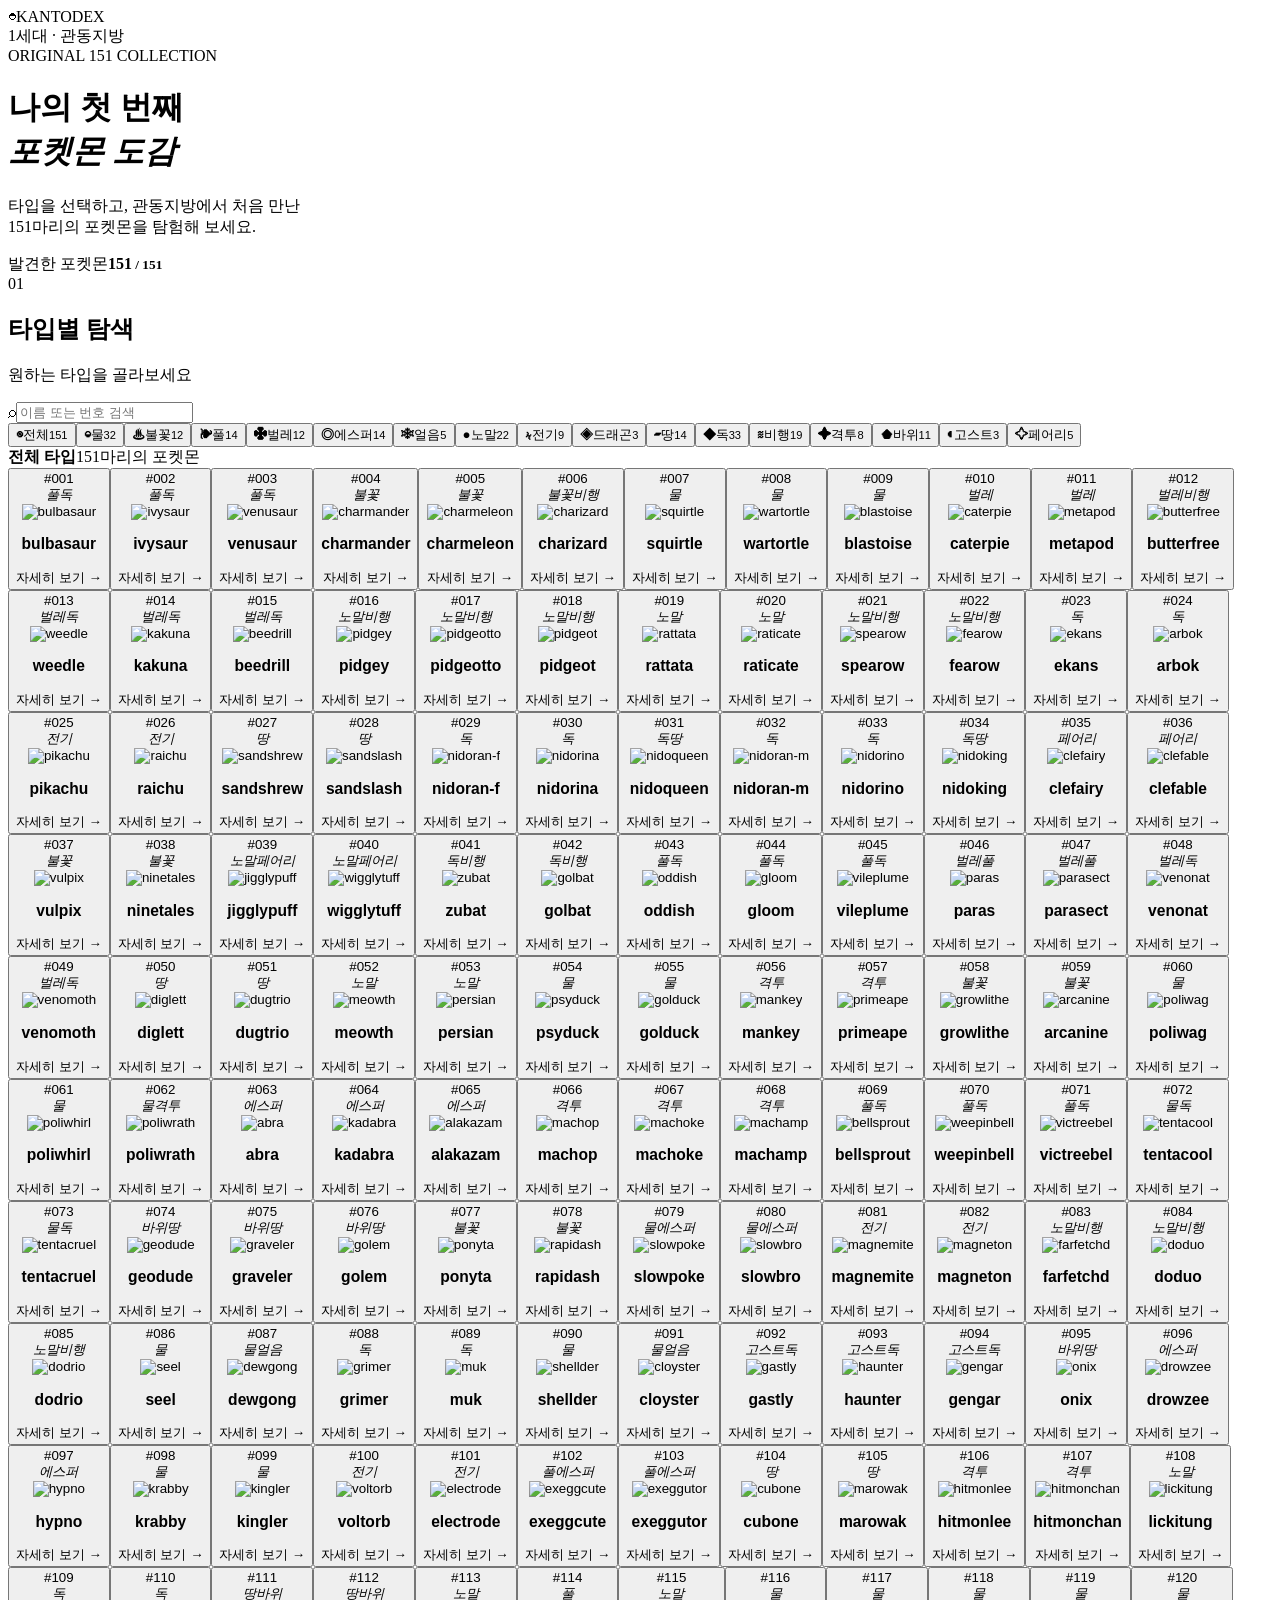
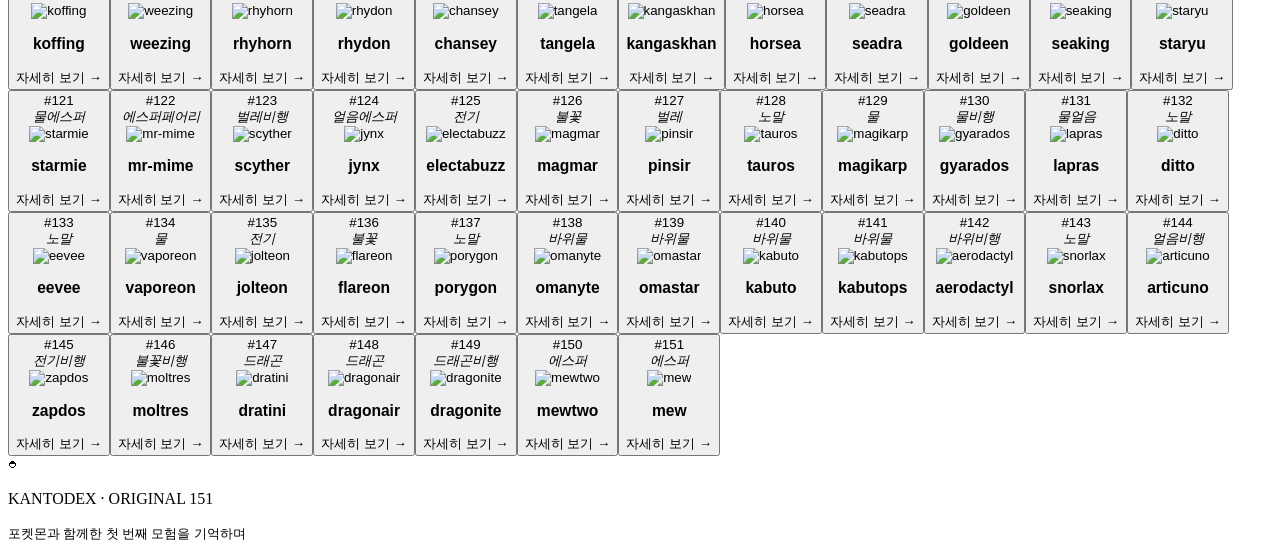
==== index.html @ b6ad409c "Publish KANTODEX static site" ====
<!DOCTYPE html><html lang="ko"><head><meta charSet="utf-8"/><meta name="viewport" content="width=device-width, initial-scale=1"/><link rel="stylesheet" href="/kantodex-151/_next/static/chunks/0uyiocpqx3.gj.css" data-precedence="next"/><link rel="preload" as="script" fetchPriority="low" href="/kantodex-151/_next/static/chunks/0-t57aycj0uqz.js"/><script src="/kantodex-151/_next/static/chunks/0nbmu21tc_7lr.js" async=""></script><script src="/kantodex-151/_next/static/chunks/10mplx1qo1yfm.js" async=""></script><script src="/kantodex-151/_next/static/chunks/turbopack-0bn_vxir7__vl.js" async=""></script><script src="/kantodex-151/_next/static/chunks/0os4r2b_q-rny.js" async=""></script><script src="/kantodex-151/_next/static/chunks/11s4gjt4ejyv3.js" async=""></script><title>KANTODEX | 1세대 포켓몬 도감</title><meta name="description" content="타입별로 탐색하는 관동지방 151마리 포켓몬 도감"/><script src="/kantodex-151/_next/static/chunks/03~yq9q893hmn.js" noModule=""></script></head><body><div hidden=""><!--$--><!--/$--></div><main><header class="hero"><nav class="topbar"><div class="brand"><span class="ball">◓</span><span>KANTO<span>DEX</span></span></div><div class="nav-note"><span class="live-dot"></span> 1세대 · 관동지방</div></nav><div class="hero-copy"><div class="eyebrow">ORIGINAL 151 COLLECTION</div><h1>나의 첫 번째<br/><em>포켓몬 도감</em></h1><p>타입을 선택하고, 관동지방에서 처음 만난<br class="desktop"/> 151마리의 포켓몬을 탐험해 보세요.</p><div class="progress"><span>발견한 포켓몬</span><strong>151<small> / 151</small></strong><div><i style="width:100%"></i></div></div></div><div class="hero-ball" aria-hidden="true"><div><span></span></div></div></header><section class="explorer"><div class="section-heading"><div><span class="index">01</span><h2>타입별 탐색</h2><p>원하는 타입을 골라보세요</p></div><label class="search"><span>⌕</span><input placeholder="이름 또는 번호 검색" aria-label="포켓몬 검색" value=""/></label></div><div class="tabs" role="tablist" aria-label="포켓몬 타입"><button role="tab" aria-selected="true" class="type-all active"><b>◉</b><span>전체</span><small>151</small></button><button role="tab" aria-selected="false" class="type-water "><b>◒</b><span>물</span><small>32</small></button><button role="tab" aria-selected="false" class="type-fire "><b>♨</b><span>불꽃</span><small>12</small></button><button role="tab" aria-selected="false" class="type-grass "><b>❧</b><span>풀</span><small>14</small></button><button role="tab" aria-selected="false" class="type-bug "><b>✤</b><span>벌레</span><small>12</small></button><button role="tab" aria-selected="false" class="type-psychic "><b>◎</b><span>에스퍼</span><small>14</small></button><button role="tab" aria-selected="false" class="type-ice "><b>❄</b><span>얼음</span><small>5</small></button><button role="tab" aria-selected="false" class="type-normal "><b>●</b><span>노말</span><small>22</small></button><button role="tab" aria-selected="false" class="type-electric "><b>ϟ</b><span>전기</span><small>9</small></button><button role="tab" aria-selected="false" class="type-dragon "><b>◈</b><span>드래곤</span><small>3</small></button><button role="tab" aria-selected="false" class="type-ground "><b>▰</b><span>땅</span><small>14</small></button><button role="tab" aria-selected="false" class="type-poison "><b>◆</b><span>독</span><small>33</small></button><button role="tab" aria-selected="false" class="type-flying "><b>≋</b><span>비행</span><small>19</small></button><button role="tab" aria-selected="false" class="type-fighting "><b>✦</b><span>격투</span><small>8</small></button><button role="tab" aria-selected="false" class="type-rock "><b>⬟</b><span>바위</span><small>11</small></button><button role="tab" aria-selected="false" class="type-ghost "><b>◖</b><span>고스트</span><small>3</small></button><button role="tab" aria-selected="false" class="type-fairy "><b>✧</b><span>페어리</span><small>5</small></button></div><div class="list-meta"><strong>전체<!-- --> 타입</strong><span>151<!-- -->마리의 포켓몬</span></div><div class="grid"><button class="card" style="--accent:var(--grass)"><div class="card-top"><span>#<!-- -->001</span><div><i class="badge type-grass">풀</i><i class="badge type-poison">독</i></div></div><div class="art"><span class="art-ring"></span><img src="/kantodex-151/pokemon/1.png" alt="bulbasaur" loading="lazy"/></div><div class="card-bottom"><h3>bulbasaur</h3><span>자세히 보기 →</span></div></button><button class="card" style="--accent:var(--grass)"><div class="card-top"><span>#<!-- -->002</span><div><i class="badge type-grass">풀</i><i class="badge type-poison">독</i></div></div><div class="art"><span class="art-ring"></span><img src="/kantodex-151/pokemon/2.png" alt="ivysaur" loading="lazy"/></div><div class="card-bottom"><h3>ivysaur</h3><span>자세히 보기 →</span></div></button><button class="card" style="--accent:var(--grass)"><div class="card-top"><span>#<!-- -->003</span><div><i class="badge type-grass">풀</i><i class="badge type-poison">독</i></div></div><div class="art"><span class="art-ring"></span><img src="/kantodex-151/pokemon/3.png" alt="venusaur" loading="lazy"/></div><div class="card-bottom"><h3>venusaur</h3><span>자세히 보기 →</span></div></button><button class="card" style="--accent:var(--fire)"><div class="card-top"><span>#<!-- -->004</span><div><i class="badge type-fire">불꽃</i></div></div><div class="art"><span class="art-ring"></span><img src="/kantodex-151/pokemon/4.png" alt="charmander" loading="lazy"/></div><div class="card-bottom"><h3>charmander</h3><span>자세히 보기 →</span></div></button><button class="card" style="--accent:var(--fire)"><div class="card-top"><span>#<!-- -->005</span><div><i class="badge type-fire">불꽃</i></div></div><div class="art"><span class="art-ring"></span><img src="/kantodex-151/pokemon/5.png" alt="charmeleon" loading="lazy"/></div><div class="card-bottom"><h3>charmeleon</h3><span>자세히 보기 →</span></div></button><button class="card" style="--accent:var(--fire)"><div class="card-top"><span>#<!-- -->006</span><div><i class="badge type-fire">불꽃</i><i class="badge type-flying">비행</i></div></div><div class="art"><span class="art-ring"></span><img src="/kantodex-151/pokemon/6.png" alt="charizard" loading="lazy"/></div><div class="card-bottom"><h3>charizard</h3><span>자세히 보기 →</span></div></button><button class="card" style="--accent:var(--water)"><div class="card-top"><span>#<!-- -->007</span><div><i class="badge type-water">물</i></div></div><div class="art"><span class="art-ring"></span><img src="/kantodex-151/pokemon/7.png" alt="squirtle" loading="lazy"/></div><div class="card-bottom"><h3>squirtle</h3><span>자세히 보기 →</span></div></button><button class="card" style="--accent:var(--water)"><div class="card-top"><span>#<!-- -->008</span><div><i class="badge type-water">물</i></div></div><div class="art"><span class="art-ring"></span><img src="/kantodex-151/pokemon/8.png" alt="wartortle" loading="lazy"/></div><div class="card-bottom"><h3>wartortle</h3><span>자세히 보기 →</span></div></button><button class="card" style="--accent:var(--water)"><div class="card-top"><span>#<!-- -->009</span><div><i class="badge type-water">물</i></div></div><div class="art"><span class="art-ring"></span><img src="/kantodex-151/pokemon/9.png" alt="blastoise" loading="lazy"/></div><div class="card-bottom"><h3>blastoise</h3><span>자세히 보기 →</span></div></button><button class="card" style="--accent:var(--bug)"><div class="card-top"><span>#<!-- -->010</span><div><i class="badge type-bug">벌레</i></div></div><div class="art"><span class="art-ring"></span><img src="/kantodex-151/pokemon/10.png" alt="caterpie" loading="lazy"/></div><div class="card-bottom"><h3>caterpie</h3><span>자세히 보기 →</span></div></button><button class="card" style="--accent:var(--bug)"><div class="card-top"><span>#<!-- -->011</span><div><i class="badge type-bug">벌레</i></div></div><div class="art"><span class="art-ring"></span><img src="/kantodex-151/pokemon/11.png" alt="metapod" loading="lazy"/></div><div class="card-bottom"><h3>metapod</h3><span>자세히 보기 →</span></div></button><button class="card" style="--accent:var(--bug)"><div class="card-top"><span>#<!-- -->012</span><div><i class="badge type-bug">벌레</i><i class="badge type-flying">비행</i></div></div><div class="art"><span class="art-ring"></span><img src="/kantodex-151/pokemon/12.png" alt="butterfree" loading="lazy"/></div><div class="card-bottom"><h3>butterfree</h3><span>자세히 보기 →</span></div></button><button class="card" style="--accent:var(--bug)"><div class="card-top"><span>#<!-- -->013</span><div><i class="badge type-bug">벌레</i><i class="badge type-poison">독</i></div></div><div class="art"><span class="art-ring"></span><img src="/kantodex-151/pokemon/13.png" alt="weedle" loading="lazy"/></div><div class="card-bottom"><h3>weedle</h3><span>자세히 보기 →</span></div></button><button class="card" style="--accent:var(--bug)"><div class="card-top"><span>#<!-- -->014</span><div><i class="badge type-bug">벌레</i><i class="badge type-poison">독</i></div></div><div class="art"><span class="art-ring"></span><img src="/kantodex-151/pokemon/14.png" alt="kakuna" loading="lazy"/></div><div class="card-bottom"><h3>kakuna</h3><span>자세히 보기 →</span></div></button><button class="card" style="--accent:var(--bug)"><div class="card-top"><span>#<!-- -->015</span><div><i class="badge type-bug">벌레</i><i class="badge type-poison">독</i></div></div><div class="art"><span class="art-ring"></span><img src="/kantodex-151/pokemon/15.png" alt="beedrill" loading="lazy"/></div><div class="card-bottom"><h3>beedrill</h3><span>자세히 보기 →</span></div></button><button class="card" style="--accent:var(--normal)"><div class="card-top"><span>#<!-- -->016</span><div><i class="badge type-normal">노말</i><i class="badge type-flying">비행</i></div></div><div class="art"><span class="art-ring"></span><img src="/kantodex-151/pokemon/16.png" alt="pidgey" loading="lazy"/></div><div class="card-bottom"><h3>pidgey</h3><span>자세히 보기 →</span></div></button><button class="card" style="--accent:var(--normal)"><div class="card-top"><span>#<!-- -->017</span><div><i class="badge type-normal">노말</i><i class="badge type-flying">비행</i></div></div><div class="art"><span class="art-ring"></span><img src="/kantodex-151/pokemon/17.png" alt="pidgeotto" loading="lazy"/></div><div class="card-bottom"><h3>pidgeotto</h3><span>자세히 보기 →</span></div></button><button class="card" style="--accent:var(--normal)"><div class="card-top"><span>#<!-- -->018</span><div><i class="badge type-normal">노말</i><i class="badge type-flying">비행</i></div></div><div class="art"><span class="art-ring"></span><img src="/kantodex-151/pokemon/18.png" alt="pidgeot" loading="lazy"/></div><div class="card-bottom"><h3>pidgeot</h3><span>자세히 보기 →</span></div></button><button class="card" style="--accent:var(--normal)"><div class="card-top"><span>#<!-- -->019</span><div><i class="badge type-normal">노말</i></div></div><div class="art"><span class="art-ring"></span><img src="/kantodex-151/pokemon/19.png" alt="rattata" loading="lazy"/></div><div class="card-bottom"><h3>rattata</h3><span>자세히 보기 →</span></div></button><button class="card" style="--accent:var(--normal)"><div class="card-top"><span>#<!-- -->020</span><div><i class="badge type-normal">노말</i></div></div><div class="art"><span class="art-ring"></span><img src="/kantodex-151/pokemon/20.png" alt="raticate" loading="lazy"/></div><div class="card-bottom"><h3>raticate</h3><span>자세히 보기 →</span></div></button><button class="card" style="--accent:var(--normal)"><div class="card-top"><span>#<!-- -->021</span><div><i class="badge type-normal">노말</i><i class="badge type-flying">비행</i></div></div><div class="art"><span class="art-ring"></span><img src="/kantodex-151/pokemon/21.png" alt="spearow" loading="lazy"/></div><div class="card-bottom"><h3>spearow</h3><span>자세히 보기 →</span></div></button><button class="card" style="--accent:var(--normal)"><div class="card-top"><span>#<!-- -->022</span><div><i class="badge type-normal">노말</i><i class="badge type-flying">비행</i></div></div><div class="art"><span class="art-ring"></span><img src="/kantodex-151/pokemon/22.png" alt="fearow" loading="lazy"/></div><div class="card-bottom"><h3>fearow</h3><span>자세히 보기 →</span></div></button><button class="card" style="--accent:var(--poison)"><div class="card-top"><span>#<!-- -->023</span><div><i class="badge type-poison">독</i></div></div><div class="art"><span class="art-ring"></span><img src="/kantodex-151/pokemon/23.png" alt="ekans" loading="lazy"/></div><div class="card-bottom"><h3>ekans</h3><span>자세히 보기 →</span></div></button><button class="card" style="--accent:var(--poison)"><div class="card-top"><span>#<!-- -->024</span><div><i class="badge type-poison">독</i></div></div><div class="art"><span class="art-ring"></span><img src="/kantodex-151/pokemon/24.png" alt="arbok" loading="lazy"/></div><div class="card-bottom"><h3>arbok</h3><span>자세히 보기 →</span></div></button><button class="card" style="--accent:var(--electric)"><div class="card-top"><span>#<!-- -->025</span><div><i class="badge type-electric">전기</i></div></div><div class="art"><span class="art-ring"></span><img src="/kantodex-151/pokemon/25.png" alt="pikachu" loading="lazy"/></div><div class="card-bottom"><h3>pikachu</h3><span>자세히 보기 →</span></div></button><button class="card" style="--accent:var(--electric)"><div class="card-top"><span>#<!-- -->026</span><div><i class="badge type-electric">전기</i></div></div><div class="art"><span class="art-ring"></span><img src="/kantodex-151/pokemon/26.png" alt="raichu" loading="lazy"/></div><div class="card-bottom"><h3>raichu</h3><span>자세히 보기 →</span></div></button><button class="card" style="--accent:var(--ground)"><div class="card-top"><span>#<!-- -->027</span><div><i class="badge type-ground">땅</i></div></div><div class="art"><span class="art-ring"></span><img src="/kantodex-151/pokemon/27.png" alt="sandshrew" loading="lazy"/></div><div class="card-bottom"><h3>sandshrew</h3><span>자세히 보기 →</span></div></button><button class="card" style="--accent:var(--ground)"><div class="card-top"><span>#<!-- -->028</span><div><i class="badge type-ground">땅</i></div></div><div class="art"><span class="art-ring"></span><img src="/kantodex-151/pokemon/28.png" alt="sandslash" loading="lazy"/></div><div class="card-bottom"><h3>sandslash</h3><span>자세히 보기 →</span></div></button><button class="card" style="--accent:var(--poison)"><div class="card-top"><span>#<!-- -->029</span><div><i class="badge type-poison">독</i></div></div><div class="art"><span class="art-ring"></span><img src="/kantodex-151/pokemon/29.png" alt="nidoran-f" loading="lazy"/></div><div class="card-bottom"><h3>nidoran-f</h3><span>자세히 보기 →</span></div></button><button class="card" style="--accent:var(--poison)"><div class="card-top"><span>#<!-- -->030</span><div><i class="badge type-poison">독</i></div></div><div class="art"><span class="art-ring"></span><img src="/kantodex-151/pokemon/30.png" alt="nidorina" loading="lazy"/></div><div class="card-bottom"><h3>nidorina</h3><span>자세히 보기 →</span></div></button><button class="card" style="--accent:var(--poison)"><div class="card-top"><span>#<!-- -->031</span><div><i class="badge type-poison">독</i><i class="badge type-ground">땅</i></div></div><div class="art"><span class="art-ring"></span><img src="/kantodex-151/pokemon/31.png" alt="nidoqueen" loading="lazy"/></div><div class="card-bottom"><h3>nidoqueen</h3><span>자세히 보기 →</span></div></button><button class="card" style="--accent:var(--poison)"><div class="card-top"><span>#<!-- -->032</span><div><i class="badge type-poison">독</i></div></div><div class="art"><span class="art-ring"></span><img src="/kantodex-151/pokemon/32.png" alt="nidoran-m" loading="lazy"/></div><div class="card-bottom"><h3>nidoran-m</h3><span>자세히 보기 →</span></div></button><button class="card" style="--accent:var(--poison)"><div class="card-top"><span>#<!-- -->033</span><div><i class="badge type-poison">독</i></div></div><div class="art"><span class="art-ring"></span><img src="/kantodex-151/pokemon/33.png" alt="nidorino" loading="lazy"/></div><div class="card-bottom"><h3>nidorino</h3><span>자세히 보기 →</span></div></button><button class="card" style="--accent:var(--poison)"><div class="card-top"><span>#<!-- -->034</span><div><i class="badge type-poison">독</i><i class="badge type-ground">땅</i></div></div><div class="art"><span class="art-ring"></span><img src="/kantodex-151/pokemon/34.png" alt="nidoking" loading="lazy"/></div><div class="card-bottom"><h3>nidoking</h3><span>자세히 보기 →</span></div></button><button class="card" style="--accent:var(--fairy)"><div class="card-top"><span>#<!-- -->035</span><div><i class="badge type-fairy">페어리</i></div></div><div class="art"><span class="art-ring"></span><img src="/kantodex-151/pokemon/35.png" alt="clefairy" loading="lazy"/></div><div class="card-bottom"><h3>clefairy</h3><span>자세히 보기 →</span></div></button><button class="card" style="--accent:var(--fairy)"><div class="card-top"><span>#<!-- -->036</span><div><i class="badge type-fairy">페어리</i></div></div><div class="art"><span class="art-ring"></span><img src="/kantodex-151/pokemon/36.png" alt="clefable" loading="lazy"/></div><div class="card-bottom"><h3>clefable</h3><span>자세히 보기 →</span></div></button><button class="card" style="--accent:var(--fire)"><div class="card-top"><span>#<!-- -->037</span><div><i class="badge type-fire">불꽃</i></div></div><div class="art"><span class="art-ring"></span><img src="/kantodex-151/pokemon/37.png" alt="vulpix" loading="lazy"/></div><div class="card-bottom"><h3>vulpix</h3><span>자세히 보기 →</span></div></button><button class="card" style="--accent:var(--fire)"><div class="card-top"><span>#<!-- -->038</span><div><i class="badge type-fire">불꽃</i></div></div><div class="art"><span class="art-ring"></span><img src="/kantodex-151/pokemon/38.png" alt="ninetales" loading="lazy"/></div><div class="card-bottom"><h3>ninetales</h3><span>자세히 보기 →</span></div></button><button class="card" style="--accent:var(--normal)"><div class="card-top"><span>#<!-- -->039</span><div><i class="badge type-normal">노말</i><i class="badge type-fairy">페어리</i></div></div><div class="art"><span class="art-ring"></span><img src="/kantodex-151/pokemon/39.png" alt="jigglypuff" loading="lazy"/></div><div class="card-bottom"><h3>jigglypuff</h3><span>자세히 보기 →</span></div></button><button class="card" style="--accent:var(--normal)"><div class="card-top"><span>#<!-- -->040</span><div><i class="badge type-normal">노말</i><i class="badge type-fairy">페어리</i></div></div><div class="art"><span class="art-ring"></span><img src="/kantodex-151/pokemon/40.png" alt="wigglytuff" loading="lazy"/></div><div class="card-bottom"><h3>wigglytuff</h3><span>자세히 보기 →</span></div></button><button class="card" style="--accent:var(--poison)"><div class="card-top"><span>#<!-- -->041</span><div><i class="badge type-poison">독</i><i class="badge type-flying">비행</i></div></div><div class="art"><span class="art-ring"></span><img src="/kantodex-151/pokemon/41.png" alt="zubat" loading="lazy"/></div><div class="card-bottom"><h3>zubat</h3><span>자세히 보기 →</span></div></button><button class="card" style="--accent:var(--poison)"><div class="card-top"><span>#<!-- -->042</span><div><i class="badge type-poison">독</i><i class="badge type-flying">비행</i></div></div><div class="art"><span class="art-ring"></span><img src="/kantodex-151/pokemon/42.png" alt="golbat" loading="lazy"/></div><div class="card-bottom"><h3>golbat</h3><span>자세히 보기 →</span></div></button><button class="card" style="--accent:var(--grass)"><div class="card-top"><span>#<!-- -->043</span><div><i class="badge type-grass">풀</i><i class="badge type-poison">독</i></div></div><div class="art"><span class="art-ring"></span><img src="/kantodex-151/pokemon/43.png" alt="oddish" loading="lazy"/></div><div class="card-bottom"><h3>oddish</h3><span>자세히 보기 →</span></div></button><button class="card" style="--accent:var(--grass)"><div class="card-top"><span>#<!-- -->044</span><div><i class="badge type-grass">풀</i><i class="badge type-poison">독</i></div></div><div class="art"><span class="art-ring"></span><img src="/kantodex-151/pokemon/44.png" alt="gloom" loading="lazy"/></div><div class="card-bottom"><h3>gloom</h3><span>자세히 보기 →</span></div></button><button class="card" style="--accent:var(--grass)"><div class="card-top"><span>#<!-- -->045</span><div><i class="badge type-grass">풀</i><i class="badge type-poison">독</i></div></div><div class="art"><span class="art-ring"></span><img src="/kantodex-151/pokemon/45.png" alt="vileplume" loading="lazy"/></div><div class="card-bottom"><h3>vileplume</h3><span>자세히 보기 →</span></div></button><button class="card" style="--accent:var(--bug)"><div class="card-top"><span>#<!-- -->046</span><div><i class="badge type-bug">벌레</i><i class="badge type-grass">풀</i></div></div><div class="art"><span class="art-ring"></span><img src="/kantodex-151/pokemon/46.png" alt="paras" loading="lazy"/></div><div class="card-bottom"><h3>paras</h3><span>자세히 보기 →</span></div></button><button class="card" style="--accent:var(--bug)"><div class="card-top"><span>#<!-- -->047</span><div><i class="badge type-bug">벌레</i><i class="badge type-grass">풀</i></div></div><div class="art"><span class="art-ring"></span><img src="/kantodex-151/pokemon/47.png" alt="parasect" loading="lazy"/></div><div class="card-bottom"><h3>parasect</h3><span>자세히 보기 →</span></div></button><button class="card" style="--accent:var(--bug)"><div class="card-top"><span>#<!-- -->048</span><div><i class="badge type-bug">벌레</i><i class="badge type-poison">독</i></div></div><div class="art"><span class="art-ring"></span><img src="/kantodex-151/pokemon/48.png" alt="venonat" loading="lazy"/></div><div class="card-bottom"><h3>venonat</h3><span>자세히 보기 →</span></div></button><button class="card" style="--accent:var(--bug)"><div class="card-top"><span>#<!-- -->049</span><div><i class="badge type-bug">벌레</i><i class="badge type-poison">독</i></div></div><div class="art"><span class="art-ring"></span><img src="/kantodex-151/pokemon/49.png" alt="venomoth" loading="lazy"/></div><div class="card-bottom"><h3>venomoth</h3><span>자세히 보기 →</span></div></button><button class="card" style="--accent:var(--ground)"><div class="card-top"><span>#<!-- -->050</span><div><i class="badge type-ground">땅</i></div></div><div class="art"><span class="art-ring"></span><img src="/kantodex-151/pokemon/50.png" alt="diglett" loading="lazy"/></div><div class="card-bottom"><h3>diglett</h3><span>자세히 보기 →</span></div></button><button class="card" style="--accent:var(--ground)"><div class="card-top"><span>#<!-- -->051</span><div><i class="badge type-ground">땅</i></div></div><div class="art"><span class="art-ring"></span><img src="/kantodex-151/pokemon/51.png" alt="dugtrio" loading="lazy"/></div><div class="card-bottom"><h3>dugtrio</h3><span>자세히 보기 →</span></div></button><button class="card" style="--accent:var(--normal)"><div class="card-top"><span>#<!-- -->052</span><div><i class="badge type-normal">노말</i></div></div><div class="art"><span class="art-ring"></span><img src="/kantodex-151/pokemon/52.png" alt="meowth" loading="lazy"/></div><div class="card-bottom"><h3>meowth</h3><span>자세히 보기 →</span></div></button><button class="card" style="--accent:var(--normal)"><div class="card-top"><span>#<!-- -->053</span><div><i class="badge type-normal">노말</i></div></div><div class="art"><span class="art-ring"></span><img src="/kantodex-151/pokemon/53.png" alt="persian" loading="lazy"/></div><div class="card-bottom"><h3>persian</h3><span>자세히 보기 →</span></div></button><button class="card" style="--accent:var(--water)"><div class="card-top"><span>#<!-- -->054</span><div><i class="badge type-water">물</i></div></div><div class="art"><span class="art-ring"></span><img src="/kantodex-151/pokemon/54.png" alt="psyduck" loading="lazy"/></div><div class="card-bottom"><h3>psyduck</h3><span>자세히 보기 →</span></div></button><button class="card" style="--accent:var(--water)"><div class="card-top"><span>#<!-- -->055</span><div><i class="badge type-water">물</i></div></div><div class="art"><span class="art-ring"></span><img src="/kantodex-151/pokemon/55.png" alt="golduck" loading="lazy"/></div><div class="card-bottom"><h3>golduck</h3><span>자세히 보기 →</span></div></button><button class="card" style="--accent:var(--fighting)"><div class="card-top"><span>#<!-- -->056</span><div><i class="badge type-fighting">격투</i></div></div><div class="art"><span class="art-ring"></span><img src="/kantodex-151/pokemon/56.png" alt="mankey" loading="lazy"/></div><div class="card-bottom"><h3>mankey</h3><span>자세히 보기 →</span></div></button><button class="card" style="--accent:var(--fighting)"><div class="card-top"><span>#<!-- -->057</span><div><i class="badge type-fighting">격투</i></div></div><div class="art"><span class="art-ring"></span><img src="/kantodex-151/pokemon/57.png" alt="primeape" loading="lazy"/></div><div class="card-bottom"><h3>primeape</h3><span>자세히 보기 →</span></div></button><button class="card" style="--accent:var(--fire)"><div class="card-top"><span>#<!-- -->058</span><div><i class="badge type-fire">불꽃</i></div></div><div class="art"><span class="art-ring"></span><img src="/kantodex-151/pokemon/58.png" alt="growlithe" loading="lazy"/></div><div class="card-bottom"><h3>growlithe</h3><span>자세히 보기 →</span></div></button><button class="card" style="--accent:var(--fire)"><div class="card-top"><span>#<!-- -->059</span><div><i class="badge type-fire">불꽃</i></div></div><div class="art"><span class="art-ring"></span><img src="/kantodex-151/pokemon/59.png" alt="arcanine" loading="lazy"/></div><div class="card-bottom"><h3>arcanine</h3><span>자세히 보기 →</span></div></button><button class="card" style="--accent:var(--water)"><div class="card-top"><span>#<!-- -->060</span><div><i class="badge type-water">물</i></div></div><div class="art"><span class="art-ring"></span><img src="/kantodex-151/pokemon/60.png" alt="poliwag" loading="lazy"/></div><div class="card-bottom"><h3>poliwag</h3><span>자세히 보기 →</span></div></button><button class="card" style="--accent:var(--water)"><div class="card-top"><span>#<!-- -->061</span><div><i class="badge type-water">물</i></div></div><div class="art"><span class="art-ring"></span><img src="/kantodex-151/pokemon/61.png" alt="poliwhirl" loading="lazy"/></div><div class="card-bottom"><h3>poliwhirl</h3><span>자세히 보기 →</span></div></button><button class="card" style="--accent:var(--water)"><div class="card-top"><span>#<!-- -->062</span><div><i class="badge type-water">물</i><i class="badge type-fighting">격투</i></div></div><div class="art"><span class="art-ring"></span><img src="/kantodex-151/pokemon/62.png" alt="poliwrath" loading="lazy"/></div><div class="card-bottom"><h3>poliwrath</h3><span>자세히 보기 →</span></div></button><button class="card" style="--accent:var(--psychic)"><div class="card-top"><span>#<!-- -->063</span><div><i class="badge type-psychic">에스퍼</i></div></div><div class="art"><span class="art-ring"></span><img src="/kantodex-151/pokemon/63.png" alt="abra" loading="lazy"/></div><div class="card-bottom"><h3>abra</h3><span>자세히 보기 →</span></div></button><button class="card" style="--accent:var(--psychic)"><div class="card-top"><span>#<!-- -->064</span><div><i class="badge type-psychic">에스퍼</i></div></div><div class="art"><span class="art-ring"></span><img src="/kantodex-151/pokemon/64.png" alt="kadabra" loading="lazy"/></div><div class="card-bottom"><h3>kadabra</h3><span>자세히 보기 →</span></div></button><button class="card" style="--accent:var(--psychic)"><div class="card-top"><span>#<!-- -->065</span><div><i class="badge type-psychic">에스퍼</i></div></div><div class="art"><span class="art-ring"></span><img src="/kantodex-151/pokemon/65.png" alt="alakazam" loading="lazy"/></div><div class="card-bottom"><h3>alakazam</h3><span>자세히 보기 →</span></div></button><button class="card" style="--accent:var(--fighting)"><div class="card-top"><span>#<!-- -->066</span><div><i class="badge type-fighting">격투</i></div></div><div class="art"><span class="art-ring"></span><img src="/kantodex-151/pokemon/66.png" alt="machop" loading="lazy"/></div><div class="card-bottom"><h3>machop</h3><span>자세히 보기 →</span></div></button><button class="card" style="--accent:var(--fighting)"><div class="card-top"><span>#<!-- -->067</span><div><i class="badge type-fighting">격투</i></div></div><div class="art"><span class="art-ring"></span><img src="/kantodex-151/pokemon/67.png" alt="machoke" loading="lazy"/></div><div class="card-bottom"><h3>machoke</h3><span>자세히 보기 →</span></div></button><button class="card" style="--accent:var(--fighting)"><div class="card-top"><span>#<!-- -->068</span><div><i class="badge type-fighting">격투</i></div></div><div class="art"><span class="art-ring"></span><img src="/kantodex-151/pokemon/68.png" alt="machamp" loading="lazy"/></div><div class="card-bottom"><h3>machamp</h3><span>자세히 보기 →</span></div></button><button class="card" style="--accent:var(--grass)"><div class="card-top"><span>#<!-- -->069</span><div><i class="badge type-grass">풀</i><i class="badge type-poison">독</i></div></div><div class="art"><span class="art-ring"></span><img src="/kantodex-151/pokemon/69.png" alt="bellsprout" loading="lazy"/></div><div class="card-bottom"><h3>bellsprout</h3><span>자세히 보기 →</span></div></button><button class="card" style="--accent:var(--grass)"><div class="card-top"><span>#<!-- -->070</span><div><i class="badge type-grass">풀</i><i class="badge type-poison">독</i></div></div><div class="art"><span class="art-ring"></span><img src="/kantodex-151/pokemon/70.png" alt="weepinbell" loading="lazy"/></div><div class="card-bottom"><h3>weepinbell</h3><span>자세히 보기 →</span></div></button><button class="card" style="--accent:var(--grass)"><div class="card-top"><span>#<!-- -->071</span><div><i class="badge type-grass">풀</i><i class="badge type-poison">독</i></div></div><div class="art"><span class="art-ring"></span><img src="/kantodex-151/pokemon/71.png" alt="victreebel" loading="lazy"/></div><div class="card-bottom"><h3>victreebel</h3><span>자세히 보기 →</span></div></button><button class="card" style="--accent:var(--water)"><div class="card-top"><span>#<!-- -->072</span><div><i class="badge type-water">물</i><i class="badge type-poison">독</i></div></div><div class="art"><span class="art-ring"></span><img src="/kantodex-151/pokemon/72.png" alt="tentacool" loading="lazy"/></div><div class="card-bottom"><h3>tentacool</h3><span>자세히 보기 →</span></div></button><button class="card" style="--accent:var(--water)"><div class="card-top"><span>#<!-- -->073</span><div><i class="badge type-water">물</i><i class="badge type-poison">독</i></div></div><div class="art"><span class="art-ring"></span><img src="/kantodex-151/pokemon/73.png" alt="tentacruel" loading="lazy"/></div><div class="card-bottom"><h3>tentacruel</h3><span>자세히 보기 →</span></div></button><button class="card" style="--accent:var(--rock)"><div class="card-top"><span>#<!-- -->074</span><div><i class="badge type-rock">바위</i><i class="badge type-ground">땅</i></div></div><div class="art"><span class="art-ring"></span><img src="/kantodex-151/pokemon/74.png" alt="geodude" loading="lazy"/></div><div class="card-bottom"><h3>geodude</h3><span>자세히 보기 →</span></div></button><button class="card" style="--accent:var(--rock)"><div class="card-top"><span>#<!-- -->075</span><div><i class="badge type-rock">바위</i><i class="badge type-ground">땅</i></div></div><div class="art"><span class="art-ring"></span><img src="/kantodex-151/pokemon/75.png" alt="graveler" loading="lazy"/></div><div class="card-bottom"><h3>graveler</h3><span>자세히 보기 →</span></div></button><button class="card" style="--accent:var(--rock)"><div class="card-top"><span>#<!-- -->076</span><div><i class="badge type-rock">바위</i><i class="badge type-ground">땅</i></div></div><div class="art"><span class="art-ring"></span><img src="/kantodex-151/pokemon/76.png" alt="golem" loading="lazy"/></div><div class="card-bottom"><h3>golem</h3><span>자세히 보기 →</span></div></button><button class="card" style="--accent:var(--fire)"><div class="card-top"><span>#<!-- -->077</span><div><i class="badge type-fire">불꽃</i></div></div><div class="art"><span class="art-ring"></span><img src="/kantodex-151/pokemon/77.png" alt="ponyta" loading="lazy"/></div><div class="card-bottom"><h3>ponyta</h3><span>자세히 보기 →</span></div></button><button class="card" style="--accent:var(--fire)"><div class="card-top"><span>#<!-- -->078</span><div><i class="badge type-fire">불꽃</i></div></div><div class="art"><span class="art-ring"></span><img src="/kantodex-151/pokemon/78.png" alt="rapidash" loading="lazy"/></div><div class="card-bottom"><h3>rapidash</h3><span>자세히 보기 →</span></div></button><button class="card" style="--accent:var(--water)"><div class="card-top"><span>#<!-- -->079</span><div><i class="badge type-water">물</i><i class="badge type-psychic">에스퍼</i></div></div><div class="art"><span class="art-ring"></span><img src="/kantodex-151/pokemon/79.png" alt="slowpoke" loading="lazy"/></div><div class="card-bottom"><h3>slowpoke</h3><span>자세히 보기 →</span></div></button><button class="card" style="--accent:var(--water)"><div class="card-top"><span>#<!-- -->080</span><div><i class="badge type-water">물</i><i class="badge type-psychic">에스퍼</i></div></div><div class="art"><span class="art-ring"></span><img src="/kantodex-151/pokemon/80.png" alt="slowbro" loading="lazy"/></div><div class="card-bottom"><h3>slowbro</h3><span>자세히 보기 →</span></div></button><button class="card" style="--accent:var(--electric)"><div class="card-top"><span>#<!-- -->081</span><div><i class="badge type-electric">전기</i><i class="badge type-steel"></i></div></div><div class="art"><span class="art-ring"></span><img src="/kantodex-151/pokemon/81.png" alt="magnemite" loading="lazy"/></div><div class="card-bottom"><h3>magnemite</h3><span>자세히 보기 →</span></div></button><button class="card" style="--accent:var(--electric)"><div class="card-top"><span>#<!-- -->082</span><div><i class="badge type-electric">전기</i><i class="badge type-steel"></i></div></div><div class="art"><span class="art-ring"></span><img src="/kantodex-151/pokemon/82.png" alt="magneton" loading="lazy"/></div><div class="card-bottom"><h3>magneton</h3><span>자세히 보기 →</span></div></button><button class="card" style="--accent:var(--normal)"><div class="card-top"><span>#<!-- -->083</span><div><i class="badge type-normal">노말</i><i class="badge type-flying">비행</i></div></div><div class="art"><span class="art-ring"></span><img src="/kantodex-151/pokemon/83.png" alt="farfetchd" loading="lazy"/></div><div class="card-bottom"><h3>farfetchd</h3><span>자세히 보기 →</span></div></button><button class="card" style="--accent:var(--normal)"><div class="card-top"><span>#<!-- -->084</span><div><i class="badge type-normal">노말</i><i class="badge type-flying">비행</i></div></div><div class="art"><span class="art-ring"></span><img src="/kantodex-151/pokemon/84.png" alt="doduo" loading="lazy"/></div><div class="card-bottom"><h3>doduo</h3><span>자세히 보기 →</span></div></button><button class="card" style="--accent:var(--normal)"><div class="card-top"><span>#<!-- -->085</span><div><i class="badge type-normal">노말</i><i class="badge type-flying">비행</i></div></div><div class="art"><span class="art-ring"></span><img src="/kantodex-151/pokemon/85.png" alt="dodrio" loading="lazy"/></div><div class="card-bottom"><h3>dodrio</h3><span>자세히 보기 →</span></div></button><button class="card" style="--accent:var(--water)"><div class="card-top"><span>#<!-- -->086</span><div><i class="badge type-water">물</i></div></div><div class="art"><span class="art-ring"></span><img src="/kantodex-151/pokemon/86.png" alt="seel" loading="lazy"/></div><div class="card-bottom"><h3>seel</h3><span>자세히 보기 →</span></div></button><button class="card" style="--accent:var(--water)"><div class="card-top"><span>#<!-- -->087</span><div><i class="badge type-water">물</i><i class="badge type-ice">얼음</i></div></div><div class="art"><span class="art-ring"></span><img src="/kantodex-151/pokemon/87.png" alt="dewgong" loading="lazy"/></div><div class="card-bottom"><h3>dewgong</h3><span>자세히 보기 →</span></div></button><button class="card" style="--accent:var(--poison)"><div class="card-top"><span>#<!-- -->088</span><div><i class="badge type-poison">독</i></div></div><div class="art"><span class="art-ring"></span><img src="/kantodex-151/pokemon/88.png" alt="grimer" loading="lazy"/></div><div class="card-bottom"><h3>grimer</h3><span>자세히 보기 →</span></div></button><button class="card" style="--accent:var(--poison)"><div class="card-top"><span>#<!-- -->089</span><div><i class="badge type-poison">독</i></div></div><div class="art"><span class="art-ring"></span><img src="/kantodex-151/pokemon/89.png" alt="muk" loading="lazy"/></div><div class="card-bottom"><h3>muk</h3><span>자세히 보기 →</span></div></button><button class="card" style="--accent:var(--water)"><div class="card-top"><span>#<!-- -->090</span><div><i class="badge type-water">물</i></div></div><div class="art"><span class="art-ring"></span><img src="/kantodex-151/pokemon/90.png" alt="shellder" loading="lazy"/></div><div class="card-bottom"><h3>shellder</h3><span>자세히 보기 →</span></div></button><button class="card" style="--accent:var(--water)"><div class="card-top"><span>#<!-- -->091</span><div><i class="badge type-water">물</i><i class="badge type-ice">얼음</i></div></div><div class="art"><span class="art-ring"></span><img src="/kantodex-151/pokemon/91.png" alt="cloyster" loading="lazy"/></div><div class="card-bottom"><h3>cloyster</h3><span>자세히 보기 →</span></div></button><button class="card" style="--accent:var(--ghost)"><div class="card-top"><span>#<!-- -->092</span><div><i class="badge type-ghost">고스트</i><i class="badge type-poison">독</i></div></div><div class="art"><span class="art-ring"></span><img src="/kantodex-151/pokemon/92.png" alt="gastly" loading="lazy"/></div><div class="card-bottom"><h3>gastly</h3><span>자세히 보기 →</span></div></button><button class="card" style="--accent:var(--ghost)"><div class="card-top"><span>#<!-- -->093</span><div><i class="badge type-ghost">고스트</i><i class="badge type-poison">독</i></div></div><div class="art"><span class="art-ring"></span><img src="/kantodex-151/pokemon/93.png" alt="haunter" loading="lazy"/></div><div class="card-bottom"><h3>haunter</h3><span>자세히 보기 →</span></div></button><button class="card" style="--accent:var(--ghost)"><div class="card-top"><span>#<!-- -->094</span><div><i class="badge type-ghost">고스트</i><i class="badge type-poison">독</i></div></div><div class="art"><span class="art-ring"></span><img src="/kantodex-151/pokemon/94.png" alt="gengar" loading="lazy"/></div><div class="card-bottom"><h3>gengar</h3><span>자세히 보기 →</span></div></button><button class="card" style="--accent:var(--rock)"><div class="card-top"><span>#<!-- -->095</span><div><i class="badge type-rock">바위</i><i class="badge type-ground">땅</i></div></div><div class="art"><span class="art-ring"></span><img src="/kantodex-151/pokemon/95.png" alt="onix" loading="lazy"/></div><div class="card-bottom"><h3>onix</h3><span>자세히 보기 →</span></div></button><button class="card" style="--accent:var(--psychic)"><div class="card-top"><span>#<!-- -->096</span><div><i class="badge type-psychic">에스퍼</i></div></div><div class="art"><span class="art-ring"></span><img src="/kantodex-151/pokemon/96.png" alt="drowzee" loading="lazy"/></div><div class="card-bottom"><h3>drowzee</h3><span>자세히 보기 →</span></div></button><button class="card" style="--accent:var(--psychic)"><div class="card-top"><span>#<!-- -->097</span><div><i class="badge type-psychic">에스퍼</i></div></div><div class="art"><span class="art-ring"></span><img src="/kantodex-151/pokemon/97.png" alt="hypno" loading="lazy"/></div><div class="card-bottom"><h3>hypno</h3><span>자세히 보기 →</span></div></button><button class="card" style="--accent:var(--water)"><div class="card-top"><span>#<!-- -->098</span><div><i class="badge type-water">물</i></div></div><div class="art"><span class="art-ring"></span><img src="/kantodex-151/pokemon/98.png" alt="krabby" loading="lazy"/></div><div class="card-bottom"><h3>krabby</h3><span>자세히 보기 →</span></div></button><button class="card" style="--accent:var(--water)"><div class="card-top"><span>#<!-- -->099</span><div><i class="badge type-water">물</i></div></div><div class="art"><span class="art-ring"></span><img src="/kantodex-151/pokemon/99.png" alt="kingler" loading="lazy"/></div><div class="card-bottom"><h3>kingler</h3><span>자세히 보기 →</span></div></button><button class="card" style="--accent:var(--electric)"><div class="card-top"><span>#<!-- -->100</span><div><i class="badge type-electric">전기</i></div></div><div class="art"><span class="art-ring"></span><img src="/kantodex-151/pokemon/100.png" alt="voltorb" loading="lazy"/></div><div class="card-bottom"><h3>voltorb</h3><span>자세히 보기 →</span></div></button><button class="card" style="--accent:var(--electric)"><div class="card-top"><span>#<!-- -->101</span><div><i class="badge type-electric">전기</i></div></div><div class="art"><span class="art-ring"></span><img src="/kantodex-151/pokemon/101.png" alt="electrode" loading="lazy"/></div><div class="card-bottom"><h3>electrode</h3><span>자세히 보기 →</span></div></button><button class="card" style="--accent:var(--grass)"><div class="card-top"><span>#<!-- -->102</span><div><i class="badge type-grass">풀</i><i class="badge type-psychic">에스퍼</i></div></div><div class="art"><span class="art-ring"></span><img src="/kantodex-151/pokemon/102.png" alt="exeggcute" loading="lazy"/></div><div class="card-bottom"><h3>exeggcute</h3><span>자세히 보기 →</span></div></button><button class="card" style="--accent:var(--grass)"><div class="card-top"><span>#<!-- -->103</span><div><i class="badge type-grass">풀</i><i class="badge type-psychic">에스퍼</i></div></div><div class="art"><span class="art-ring"></span><img src="/kantodex-151/pokemon/103.png" alt="exeggutor" loading="lazy"/></div><div class="card-bottom"><h3>exeggutor</h3><span>자세히 보기 →</span></div></button><button class="card" style="--accent:var(--ground)"><div class="card-top"><span>#<!-- -->104</span><div><i class="badge type-ground">땅</i></div></div><div class="art"><span class="art-ring"></span><img src="/kantodex-151/pokemon/104.png" alt="cubone" loading="lazy"/></div><div class="card-bottom"><h3>cubone</h3><span>자세히 보기 →</span></div></button><button class="card" style="--accent:var(--ground)"><div class="card-top"><span>#<!-- -->105</span><div><i class="badge type-ground">땅</i></div></div><div class="art"><span class="art-ring"></span><img src="/kantodex-151/pokemon/105.png" alt="marowak" loading="lazy"/></div><div class="card-bottom"><h3>marowak</h3><span>자세히 보기 →</span></div></button><button class="card" style="--accent:var(--fighting)"><div class="card-top"><span>#<!-- -->106</span><div><i class="badge type-fighting">격투</i></div></div><div class="art"><span class="art-ring"></span><img src="/kantodex-151/pokemon/106.png" alt="hitmonlee" loading="lazy"/></div><div class="card-bottom"><h3>hitmonlee</h3><span>자세히 보기 →</span></div></button><button class="card" style="--accent:var(--fighting)"><div class="card-top"><span>#<!-- -->107</span><div><i class="badge type-fighting">격투</i></div></div><div class="art"><span class="art-ring"></span><img src="/kantodex-151/pokemon/107.png" alt="hitmonchan" loading="lazy"/></div><div class="card-bottom"><h3>hitmonchan</h3><span>자세히 보기 →</span></div></button><button class="card" style="--accent:var(--normal)"><div class="card-top"><span>#<!-- -->108</span><div><i class="badge type-normal">노말</i></div></div><div class="art"><span class="art-ring"></span><img src="/kantodex-151/pokemon/108.png" alt="lickitung" loading="lazy"/></div><div class="card-bottom"><h3>lickitung</h3><span>자세히 보기 →</span></div></button><button class="card" style="--accent:var(--poison)"><div class="card-top"><span>#<!-- -->109</span><div><i class="badge type-poison">독</i></div></div><div class="art"><span class="art-ring"></span><img src="/kantodex-151/pokemon/109.png" alt="koffing" loading="lazy"/></div><div class="card-bottom"><h3>koffing</h3><span>자세히 보기 →</span></div></button><button class="card" style="--accent:var(--poison)"><div class="card-top"><span>#<!-- -->110</span><div><i class="badge type-poison">독</i></div></div><div class="art"><span class="art-ring"></span><img src="/kantodex-151/pokemon/110.png" alt="weezing" loading="lazy"/></div><div class="card-bottom"><h3>weezing</h3><span>자세히 보기 →</span></div></button><button class="card" style="--accent:var(--ground)"><div class="card-top"><span>#<!-- -->111</span><div><i class="badge type-ground">땅</i><i class="badge type-rock">바위</i></div></div><div class="art"><span class="art-ring"></span><img src="/kantodex-151/pokemon/111.png" alt="rhyhorn" loading="lazy"/></div><div class="card-bottom"><h3>rhyhorn</h3><span>자세히 보기 →</span></div></button><button class="card" style="--accent:var(--ground)"><div class="card-top"><span>#<!-- -->112</span><div><i class="badge type-ground">땅</i><i class="badge type-rock">바위</i></div></div><div class="art"><span class="art-ring"></span><img src="/kantodex-151/pokemon/112.png" alt="rhydon" loading="lazy"/></div><div class="card-bottom"><h3>rhydon</h3><span>자세히 보기 →</span></div></button><button class="card" style="--accent:var(--normal)"><div class="card-top"><span>#<!-- -->113</span><div><i class="badge type-normal">노말</i></div></div><div class="art"><span class="art-ring"></span><img src="/kantodex-151/pokemon/113.png" alt="chansey" loading="lazy"/></div><div class="card-bottom"><h3>chansey</h3><span>자세히 보기 →</span></div></button><button class="card" style="--accent:var(--grass)"><div class="card-top"><span>#<!-- -->114</span><div><i class="badge type-grass">풀</i></div></div><div class="art"><span class="art-ring"></span><img src="/kantodex-151/pokemon/114.png" alt="tangela" loading="lazy"/></div><div class="card-bottom"><h3>tangela</h3><span>자세히 보기 →</span></div></button><button class="card" style="--accent:var(--normal)"><div class="card-top"><span>#<!-- -->115</span><div><i class="badge type-normal">노말</i></div></div><div class="art"><span class="art-ring"></span><img src="/kantodex-151/pokemon/115.png" alt="kangaskhan" loading="lazy"/></div><div class="card-bottom"><h3>kangaskhan</h3><span>자세히 보기 →</span></div></button><button class="card" style="--accent:var(--water)"><div class="card-top"><span>#<!-- -->116</span><div><i class="badge type-water">물</i></div></div><div class="art"><span class="art-ring"></span><img src="/kantodex-151/pokemon/116.png" alt="horsea" loading="lazy"/></div><div class="card-bottom"><h3>horsea</h3><span>자세히 보기 →</span></div></button><button class="card" style="--accent:var(--water)"><div class="card-top"><span>#<!-- -->117</span><div><i class="badge type-water">물</i></div></div><div class="art"><span class="art-ring"></span><img src="/kantodex-151/pokemon/117.png" alt="seadra" loading="lazy"/></div><div class="card-bottom"><h3>seadra</h3><span>자세히 보기 →</span></div></button><button class="card" style="--accent:var(--water)"><div class="card-top"><span>#<!-- -->118</span><div><i class="badge type-water">물</i></div></div><div class="art"><span class="art-ring"></span><img src="/kantodex-151/pokemon/118.png" alt="goldeen" loading="lazy"/></div><div class="card-bottom"><h3>goldeen</h3><span>자세히 보기 →</span></div></button><button class="card" style="--accent:var(--water)"><div class="card-top"><span>#<!-- -->119</span><div><i class="badge type-water">물</i></div></div><div class="art"><span class="art-ring"></span><img src="/kantodex-151/pokemon/119.png" alt="seaking" loading="lazy"/></div><div class="card-bottom"><h3>seaking</h3><span>자세히 보기 →</span></div></button><button class="card" style="--accent:var(--water)"><div class="card-top"><span>#<!-- -->120</span><div><i class="badge type-water">물</i></div></div><div class="art"><span class="art-ring"></span><img src="/kantodex-151/pokemon/120.png" alt="staryu" loading="lazy"/></div><div class="card-bottom"><h3>staryu</h3><span>자세히 보기 →</span></div></button><button class="card" style="--accent:var(--water)"><div class="card-top"><span>#<!-- -->121</span><div><i class="badge type-water">물</i><i class="badge type-psychic">에스퍼</i></div></div><div class="art"><span class="art-ring"></span><img src="/kantodex-151/pokemon/121.png" alt="starmie" loading="lazy"/></div><div class="card-bottom"><h3>starmie</h3><span>자세히 보기 →</span></div></button><button class="card" style="--accent:var(--psychic)"><div class="card-top"><span>#<!-- -->122</span><div><i class="badge type-psychic">에스퍼</i><i class="badge type-fairy">페어리</i></div></div><div class="art"><span class="art-ring"></span><img src="/kantodex-151/pokemon/122.png" alt="mr-mime" loading="lazy"/></div><div class="card-bottom"><h3>mr-mime</h3><span>자세히 보기 →</span></div></button><button class="card" style="--accent:var(--bug)"><div class="card-top"><span>#<!-- -->123</span><div><i class="badge type-bug">벌레</i><i class="badge type-flying">비행</i></div></div><div class="art"><span class="art-ring"></span><img src="/kantodex-151/pokemon/123.png" alt="scyther" loading="lazy"/></div><div class="card-bottom"><h3>scyther</h3><span>자세히 보기 →</span></div></button><button class="card" style="--accent:var(--ice)"><div class="card-top"><span>#<!-- -->124</span><div><i class="badge type-ice">얼음</i><i class="badge type-psychic">에스퍼</i></div></div><div class="art"><span class="art-ring"></span><img src="/kantodex-151/pokemon/124.png" alt="jynx" loading="lazy"/></div><div class="card-bottom"><h3>jynx</h3><span>자세히 보기 →</span></div></button><button class="card" style="--accent:var(--electric)"><div class="card-top"><span>#<!-- -->125</span><div><i class="badge type-electric">전기</i></div></div><div class="art"><span class="art-ring"></span><img src="/kantodex-151/pokemon/125.png" alt="electabuzz" loading="lazy"/></div><div class="card-bottom"><h3>electabuzz</h3><span>자세히 보기 →</span></div></button><button class="card" style="--accent:var(--fire)"><div class="card-top"><span>#<!-- -->126</span><div><i class="badge type-fire">불꽃</i></div></div><div class="art"><span class="art-ring"></span><img src="/kantodex-151/pokemon/126.png" alt="magmar" loading="lazy"/></div><div class="card-bottom"><h3>magmar</h3><span>자세히 보기 →</span></div></button><button class="card" style="--accent:var(--bug)"><div class="card-top"><span>#<!-- -->127</span><div><i class="badge type-bug">벌레</i></div></div><div class="art"><span class="art-ring"></span><img src="/kantodex-151/pokemon/127.png" alt="pinsir" loading="lazy"/></div><div class="card-bottom"><h3>pinsir</h3><span>자세히 보기 →</span></div></button><button class="card" style="--accent:var(--normal)"><div class="card-top"><span>#<!-- -->128</span><div><i class="badge type-normal">노말</i></div></div><div class="art"><span class="art-ring"></span><img src="/kantodex-151/pokemon/128.png" alt="tauros" loading="lazy"/></div><div class="card-bottom"><h3>tauros</h3><span>자세히 보기 →</span></div></button><button class="card" style="--accent:var(--water)"><div class="card-top"><span>#<!-- -->129</span><div><i class="badge type-water">물</i></div></div><div class="art"><span class="art-ring"></span><img src="/kantodex-151/pokemon/129.png" alt="magikarp" loading="lazy"/></div><div class="card-bottom"><h3>magikarp</h3><span>자세히 보기 →</span></div></button><button class="card" style="--accent:var(--water)"><div class="card-top"><span>#<!-- -->130</span><div><i class="badge type-water">물</i><i class="badge type-flying">비행</i></div></div><div class="art"><span class="art-ring"></span><img src="/kantodex-151/pokemon/130.png" alt="gyarados" loading="lazy"/></div><div class="card-bottom"><h3>gyarados</h3><span>자세히 보기 →</span></div></button><button class="card" style="--accent:var(--water)"><div class="card-top"><span>#<!-- -->131</span><div><i class="badge type-water">물</i><i class="badge type-ice">얼음</i></div></div><div class="art"><span class="art-ring"></span><img src="/kantodex-151/pokemon/131.png" alt="lapras" loading="lazy"/></div><div class="card-bottom"><h3>lapras</h3><span>자세히 보기 →</span></div></button><button class="card" style="--accent:var(--normal)"><div class="card-top"><span>#<!-- -->132</span><div><i class="badge type-normal">노말</i></div></div><div class="art"><span class="art-ring"></span><img src="/kantodex-151/pokemon/132.png" alt="ditto" loading="lazy"/></div><div class="card-bottom"><h3>ditto</h3><span>자세히 보기 →</span></div></button><button class="card" style="--accent:var(--normal)"><div class="card-top"><span>#<!-- -->133</span><div><i class="badge type-normal">노말</i></div></div><div class="art"><span class="art-ring"></span><img src="/kantodex-151/pokemon/133.png" alt="eevee" loading="lazy"/></div><div class="card-bottom"><h3>eevee</h3><span>자세히 보기 →</span></div></button><button class="card" style="--accent:var(--water)"><div class="card-top"><span>#<!-- -->134</span><div><i class="badge type-water">물</i></div></div><div class="art"><span class="art-ring"></span><img src="/kantodex-151/pokemon/134.png" alt="vaporeon" loading="lazy"/></div><div class="card-bottom"><h3>vaporeon</h3><span>자세히 보기 →</span></div></button><button class="card" style="--accent:var(--electric)"><div class="card-top"><span>#<!-- -->135</span><div><i class="badge type-electric">전기</i></div></div><div class="art"><span class="art-ring"></span><img src="/kantodex-151/pokemon/135.png" alt="jolteon" loading="lazy"/></div><div class="card-bottom"><h3>jolteon</h3><span>자세히 보기 →</span></div></button><button class="card" style="--accent:var(--fire)"><div class="card-top"><span>#<!-- -->136</span><div><i class="badge type-fire">불꽃</i></div></div><div class="art"><span class="art-ring"></span><img src="/kantodex-151/pokemon/136.png" alt="flareon" loading="lazy"/></div><div class="card-bottom"><h3>flareon</h3><span>자세히 보기 →</span></div></button><button class="card" style="--accent:var(--normal)"><div class="card-top"><span>#<!-- -->137</span><div><i class="badge type-normal">노말</i></div></div><div class="art"><span class="art-ring"></span><img src="/kantodex-151/pokemon/137.png" alt="porygon" loading="lazy"/></div><div class="card-bottom"><h3>porygon</h3><span>자세히 보기 →</span></div></button><button class="card" style="--accent:var(--rock)"><div class="card-top"><span>#<!-- -->138</span><div><i class="badge type-rock">바위</i><i class="badge type-water">물</i></div></div><div class="art"><span class="art-ring"></span><img src="/kantodex-151/pokemon/138.png" alt="omanyte" loading="lazy"/></div><div class="card-bottom"><h3>omanyte</h3><span>자세히 보기 →</span></div></button><button class="card" style="--accent:var(--rock)"><div class="card-top"><span>#<!-- -->139</span><div><i class="badge type-rock">바위</i><i class="badge type-water">물</i></div></div><div class="art"><span class="art-ring"></span><img src="/kantodex-151/pokemon/139.png" alt="omastar" loading="lazy"/></div><div class="card-bottom"><h3>omastar</h3><span>자세히 보기 →</span></div></button><button class="card" style="--accent:var(--rock)"><div class="card-top"><span>#<!-- -->140</span><div><i class="badge type-rock">바위</i><i class="badge type-water">물</i></div></div><div class="art"><span class="art-ring"></span><img src="/kantodex-151/pokemon/140.png" alt="kabuto" loading="lazy"/></div><div class="card-bottom"><h3>kabuto</h3><span>자세히 보기 →</span></div></button><button class="card" style="--accent:var(--rock)"><div class="card-top"><span>#<!-- -->141</span><div><i class="badge type-rock">바위</i><i class="badge type-water">물</i></div></div><div class="art"><span class="art-ring"></span><img src="/kantodex-151/pokemon/141.png" alt="kabutops" loading="lazy"/></div><div class="card-bottom"><h3>kabutops</h3><span>자세히 보기 →</span></div></button><button class="card" style="--accent:var(--rock)"><div class="card-top"><span>#<!-- -->142</span><div><i class="badge type-rock">바위</i><i class="badge type-flying">비행</i></div></div><div class="art"><span class="art-ring"></span><img src="/kantodex-151/pokemon/142.png" alt="aerodactyl" loading="lazy"/></div><div class="card-bottom"><h3>aerodactyl</h3><span>자세히 보기 →</span></div></button><button class="card" style="--accent:var(--normal)"><div class="card-top"><span>#<!-- -->143</span><div><i class="badge type-normal">노말</i></div></div><div class="art"><span class="art-ring"></span><img src="/kantodex-151/pokemon/143.png" alt="snorlax" loading="lazy"/></div><div class="card-bottom"><h3>snorlax</h3><span>자세히 보기 →</span></div></button><button class="card" style="--accent:var(--ice)"><div class="card-top"><span>#<!-- -->144</span><div><i class="badge type-ice">얼음</i><i class="badge type-flying">비행</i></div></div><div class="art"><span class="art-ring"></span><img src="/kantodex-151/pokemon/144.png" alt="articuno" loading="lazy"/></div><div class="card-bottom"><h3>articuno</h3><span>자세히 보기 →</span></div></button><button class="card" style="--accent:var(--electric)"><div class="card-top"><span>#<!-- -->145</span><div><i class="badge type-electric">전기</i><i class="badge type-flying">비행</i></div></div><div class="art"><span class="art-ring"></span><img src="/kantodex-151/pokemon/145.png" alt="zapdos" loading="lazy"/></div><div class="card-bottom"><h3>zapdos</h3><span>자세히 보기 →</span></div></button><button class="card" style="--accent:var(--fire)"><div class="card-top"><span>#<!-- -->146</span><div><i class="badge type-fire">불꽃</i><i class="badge type-flying">비행</i></div></div><div class="art"><span class="art-ring"></span><img src="/kantodex-151/pokemon/146.png" alt="moltres" loading="lazy"/></div><div class="card-bottom"><h3>moltres</h3><span>자세히 보기 →</span></div></button><button class="card" style="--accent:var(--dragon)"><div class="card-top"><span>#<!-- -->147</span><div><i class="badge type-dragon">드래곤</i></div></div><div class="art"><span class="art-ring"></span><img src="/kantodex-151/pokemon/147.png" alt="dratini" loading="lazy"/></div><div class="card-bottom"><h3>dratini</h3><span>자세히 보기 →</span></div></button><button class="card" style="--accent:var(--dragon)"><div class="card-top"><span>#<!-- -->148</span><div><i class="badge type-dragon">드래곤</i></div></div><div class="art"><span class="art-ring"></span><img src="/kantodex-151/pokemon/148.png" alt="dragonair" loading="lazy"/></div><div class="card-bottom"><h3>dragonair</h3><span>자세히 보기 →</span></div></button><button class="card" style="--accent:var(--dragon)"><div class="card-top"><span>#<!-- -->149</span><div><i class="badge type-dragon">드래곤</i><i class="badge type-flying">비행</i></div></div><div class="art"><span class="art-ring"></span><img src="/kantodex-151/pokemon/149.png" alt="dragonite" loading="lazy"/></div><div class="card-bottom"><h3>dragonite</h3><span>자세히 보기 →</span></div></button><button class="card" style="--accent:var(--psychic)"><div class="card-top"><span>#<!-- -->150</span><div><i class="badge type-psychic">에스퍼</i></div></div><div class="art"><span class="art-ring"></span><img src="/kantodex-151/pokemon/150.png" alt="mewtwo" loading="lazy"/></div><div class="card-bottom"><h3>mewtwo</h3><span>자세히 보기 →</span></div></button><button class="card" style="--accent:var(--psychic)"><div class="card-top"><span>#<!-- -->151</span><div><i class="badge type-psychic">에스퍼</i></div></div><div class="art"><span class="art-ring"></span><img src="/kantodex-151/pokemon/151.png" alt="mew" loading="lazy"/></div><div class="card-bottom"><h3>mew</h3><span>자세히 보기 →</span></div></button></div></section><footer><span>◓</span><p>KANTODEX · ORIGINAL 151</p><small>포켓몬과 함께한 첫 번째 모험을 기억하며</small></footer></main><!--$--><!--/$--><script src="/kantodex-151/_next/static/chunks/0-t57aycj0uqz.js" id="_R_" async=""></script><script>(self.__next_f=self.__next_f||[]).push([0])</script><script>self.__next_f.push([1,"1:\"$Sreact.fragment\"\n2:I[28270,[\"/kantodex-151/_next/static/chunks/0os4r2b_q-rny.js\"],\"default\"]\n3:I[7640,[\"/kantodex-151/_next/static/chunks/0os4r2b_q-rny.js\"],\"default\"]\n4:I[22789,[\"/kantodex-151/_next/static/chunks/0os4r2b_q-rny.js\"],\"ClientPageRoot\"]\n5:I[31713,[\"/kantodex-151/_next/static/chunks/0os4r2b_q-rny.js\",\"/kantodex-151/_next/static/chunks/11s4gjt4ejyv3.js\"],\"default\"]\n8:I[84080,[\"/kantodex-151/_next/static/chunks/0os4r2b_q-rny.js\"],\"OutletBoundary\"]\n9:\"$Sreact.suspense\"\nb:I[84080,[\"/kantodex-151/_next/static/chunks/0os4r2b_q-rny.js\"],\"ViewportBoundary\"]\nd:I[84080,[\"/kantodex-151/_next/static/chunks/0os4r2b_q-rny.js\"],\"MetadataBoundary\"]\nf:I[48574,[\"/kantodex-151/_next/static/chunks/0os4r2b_q-rny.js\"],\"default\",1]\n:HL[\"/kantodex-151/_next/static/chunks/0uyiocpqx3.gj.css\",\"style\"]\n"])</script><script>self.__next_f.push([1,"0:{\"P\":null,\"c\":[\"\",\"\"],\"q\":\"\",\"i\":false,\"f\":[[[\"\",{\"children\":[\"__PAGE__\",{}]},\"$undefined\",\"$undefined\",16],[[\"$\",\"$1\",\"c\",{\"children\":[[[\"$\",\"link\",\"0\",{\"rel\":\"stylesheet\",\"href\":\"/kantodex-151/_next/static/chunks/0uyiocpqx3.gj.css\",\"precedence\":\"next\",\"crossOrigin\":\"$undefined\",\"nonce\":\"$undefined\"}],[\"$\",\"script\",\"script-0\",{\"src\":\"/kantodex-151/_next/static/chunks/0os4r2b_q-rny.js\",\"async\":true,\"nonce\":\"$undefined\"}]],[\"$\",\"html\",null,{\"lang\":\"ko\",\"children\":[\"$\",\"body\",null,{\"children\":[\"$\",\"$L2\",null,{\"parallelRouterKey\":\"children\",\"error\":\"$undefined\",\"errorStyles\":\"$undefined\",\"errorScripts\":\"$undefined\",\"template\":[\"$\",\"$L3\",null,{}],\"templateStyles\":\"$undefined\",\"templateScripts\":\"$undefined\",\"notFound\":[[[\"$\",\"title\",null,{\"children\":\"404: This page could not be found.\"}],[\"$\",\"div\",null,{\"style\":{\"fontFamily\":\"system-ui,\\\"Segoe UI\\\",Roboto,Helvetica,Arial,sans-serif,\\\"Apple Color Emoji\\\",\\\"Segoe UI Emoji\\\"\",\"height\":\"100vh\",\"textAlign\":\"center\",\"display\":\"flex\",\"flexDirection\":\"column\",\"alignItems\":\"center\",\"justifyContent\":\"center\"},\"children\":[\"$\",\"div\",null,{\"children\":[[\"$\",\"style\",null,{\"dangerouslySetInnerHTML\":{\"__html\":\"body{color:#000;background:#fff;margin:0}.next-error-h1{border-right:1px solid rgba(0,0,0,.3)}@media (prefers-color-scheme:dark){body{color:#fff;background:#000}.next-error-h1{border-right:1px solid rgba(255,255,255,.3)}}\"}}],[\"$\",\"h1\",null,{\"className\":\"next-error-h1\",\"style\":{\"display\":\"inline-block\",\"margin\":\"0 20px 0 0\",\"padding\":\"0 23px 0 0\",\"fontSize\":24,\"fontWeight\":500,\"verticalAlign\":\"top\",\"lineHeight\":\"49px\"},\"children\":404}],[\"$\",\"div\",null,{\"style\":{\"display\":\"inline-block\"},\"children\":[\"$\",\"h2\",null,{\"style\":{\"fontSize\":14,\"fontWeight\":400,\"lineHeight\":\"49px\",\"margin\":0},\"children\":\"This page could not be found.\"}]}]]}]}]],[]],\"forbidden\":\"$undefined\",\"unauthorized\":\"$undefined\"}]}]}]]}],{\"children\":[[\"$\",\"$1\",\"c\",{\"children\":[[\"$\",\"$L4\",null,{\"Component\":\"$5\",\"serverProvidedParams\":{\"searchParams\":{},\"params\":{},\"promises\":[\"$@6\",\"$@7\"]}}],[[\"$\",\"script\",\"script-0\",{\"src\":\"/kantodex-151/_next/static/chunks/11s4gjt4ejyv3.js\",\"async\":true,\"nonce\":\"$undefined\"}]],[\"$\",\"$L8\",null,{\"children\":[\"$\",\"$9\",null,{\"name\":\"Next.MetadataOutlet\",\"children\":\"$@a\"}]}]]}],{},null,false,null]},null,false,null],[\"$\",\"$1\",\"h\",{\"children\":[null,[\"$\",\"$Lb\",null,{\"children\":\"$Lc\"}],[\"$\",\"div\",null,{\"hidden\":true,\"children\":[\"$\",\"$Ld\",null,{\"children\":[\"$\",\"$9\",null,{\"name\":\"Next.Metadata\",\"children\":\"$Le\"}]}]}],null]}],false]],\"m\":\"$undefined\",\"G\":[\"$f\",[[\"$\",\"link\",\"0\",{\"rel\":\"stylesheet\",\"href\":\"/kantodex-151/_next/static/chunks/0uyiocpqx3.gj.css\",\"precedence\":\"next\",\"crossOrigin\":\"$undefined\",\"nonce\":\"$undefined\"}]]],\"S\":true,\"h\":null,\"s\":\"$undefined\",\"l\":\"$undefined\",\"p\":\"$undefined\",\"d\":\"$undefined\",\"b\":\"Js3QH7snaTR_qzsoHNyX0\"}\n"])</script><script>self.__next_f.push([1,"6:{}\n7:\"$0:f:0:1:1:children:0:props:children:0:props:serverProvidedParams:params\"\n"])</script><script>self.__next_f.push([1,"c:[[\"$\",\"meta\",\"0\",{\"charSet\":\"utf-8\"}],[\"$\",\"meta\",\"1\",{\"name\":\"viewport\",\"content\":\"width=device-width, initial-scale=1\"}]]\n"])</script><script>self.__next_f.push([1,"a:null\ne:[[\"$\",\"title\",\"0\",{\"children\":\"KANTODEX | 1세대 포켓몬 도감\"}],[\"$\",\"meta\",\"1\",{\"name\":\"description\",\"content\":\"타입별로 탐색하는 관동지방 151마리 포켓몬 도감\"}]]\n"])</script></body></html>
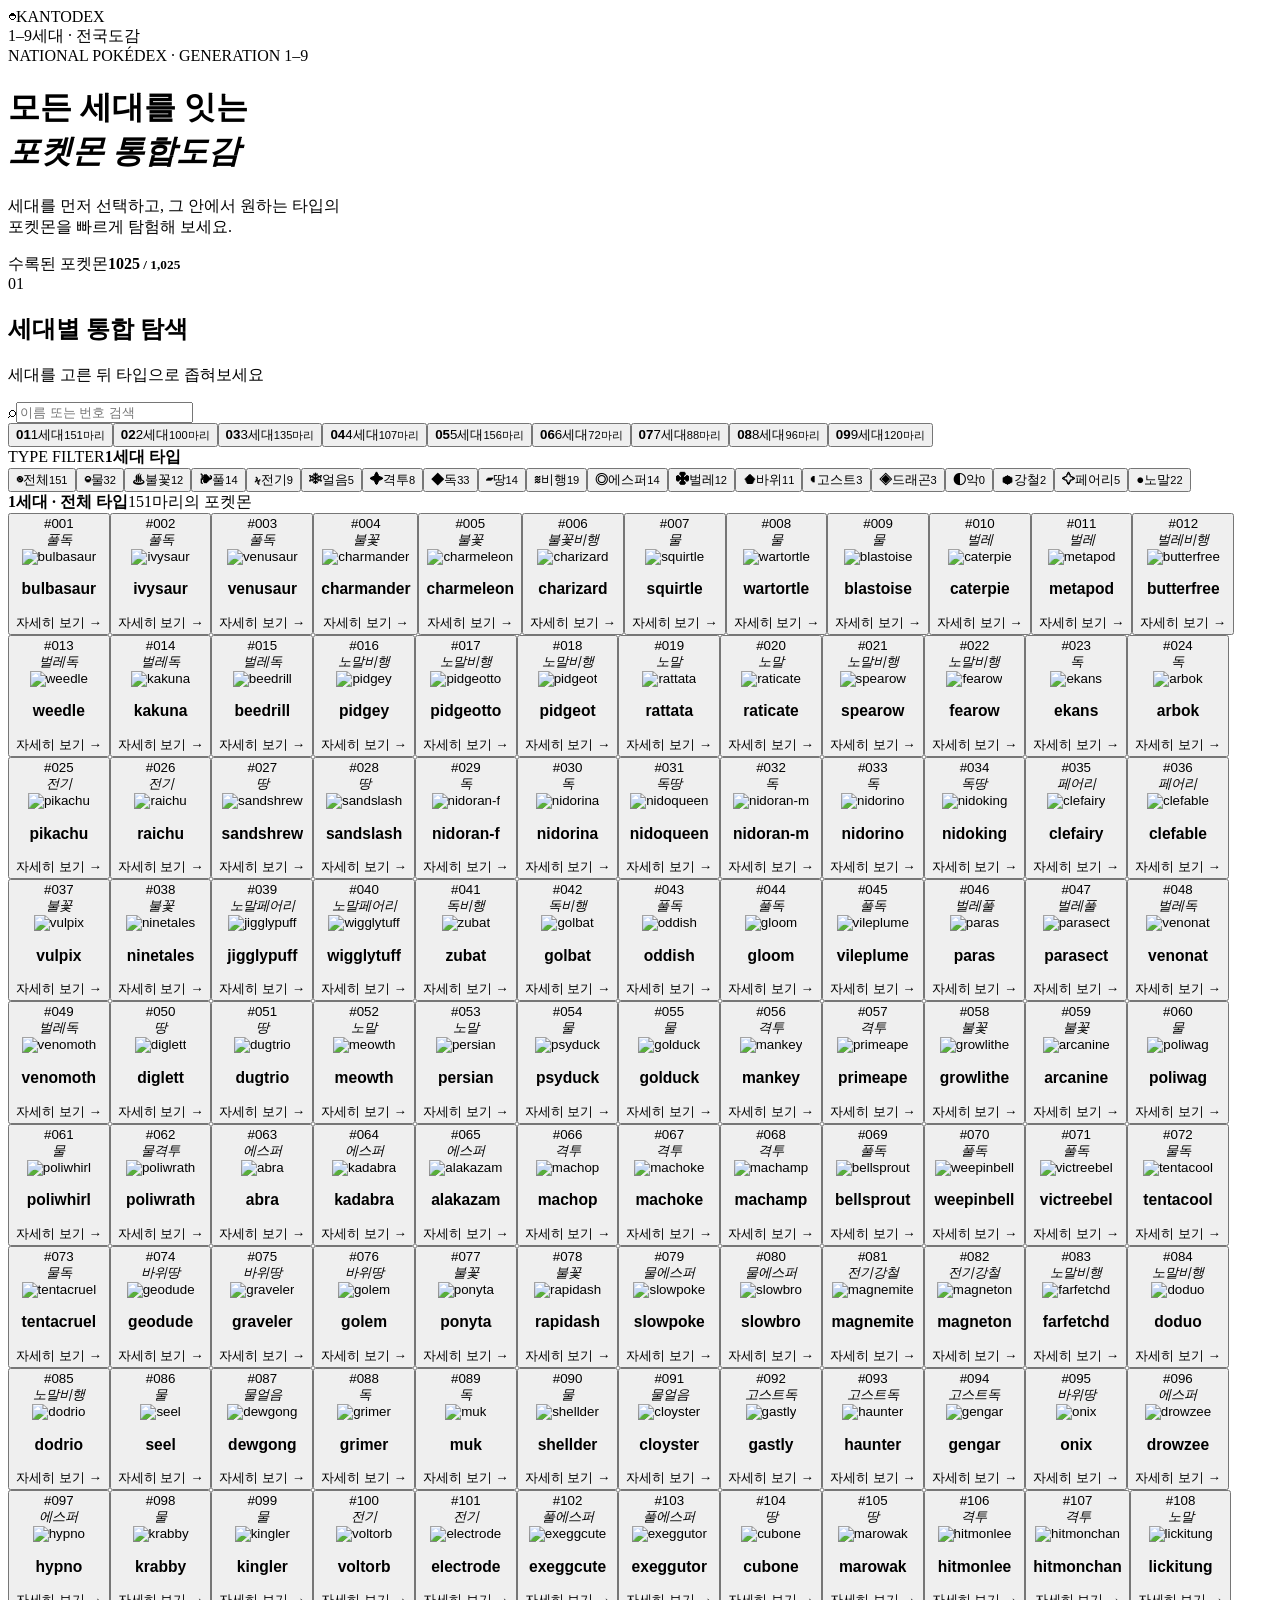
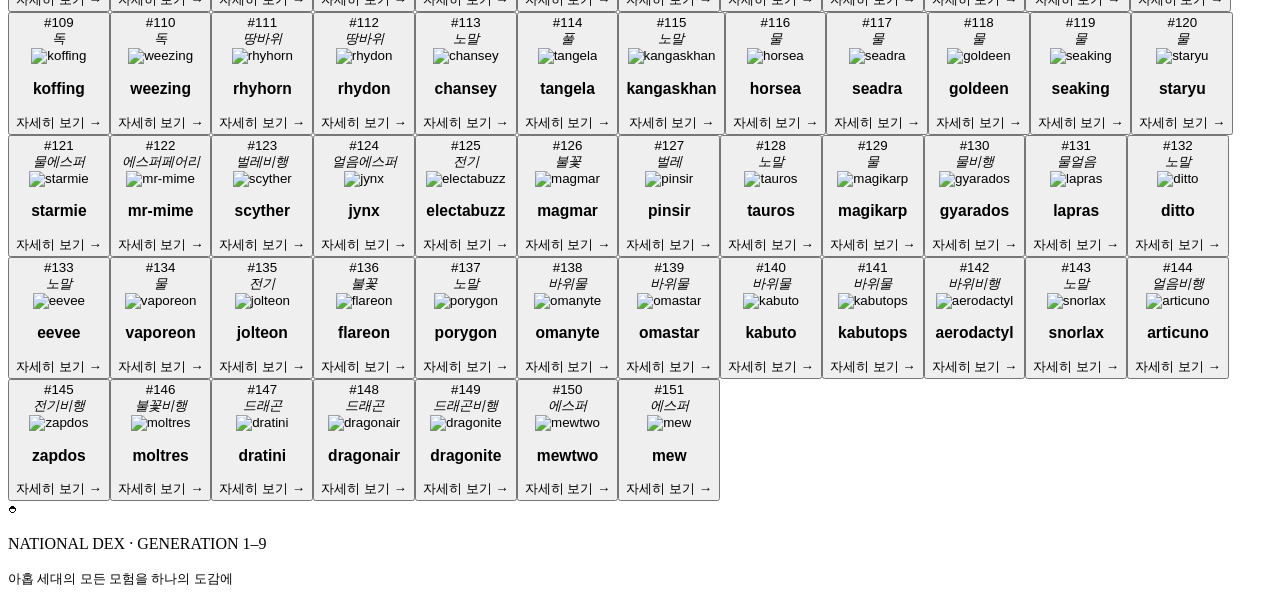
==== commit 4130c4ef: "Expand Pokedex to generations one through nine" ====
--- a/index.html
+++ b/index.html
@@ -1 +1 @@
-<!DOCTYPE html><html lang="ko"><head><meta charSet="utf-8"/><meta name="viewport" content="width=device-width, initial-scale=1"/><link rel="stylesheet" href="/kantodex-151/_next/static/chunks/0uyiocpqx3.gj.css" data-precedence="next"/><link rel="preload" as="script" fetchPriority="low" href="/kantodex-151/_next/static/chunks/0-t57aycj0uqz.js"/><script src="/kantodex-151/_next/static/chunks/0nbmu21tc_7lr.js" async=""></script><script src="/kantodex-151/_next/static/chunks/10mplx1qo1yfm.js" async=""></script><script src="/kantodex-151/_next/static/chunks/turbopack-0bn_vxir7__vl.js" async=""></script><script src="/kantodex-151/_next/static/chunks/0os4r2b_q-rny.js" async=""></script><script src="/kantodex-151/_next/static/chunks/11s4gjt4ejyv3.js" async=""></script><title>KANTODEX | 1세대 포켓몬 도감</title><meta name="description" content="타입별로 탐색하는 관동지방 151마리 포켓몬 도감"/><script src="/kantodex-151/_next/static/chunks/03~yq9q893hmn.js" noModule=""></script></head><body><div hidden=""><!--$--><!--/$--></div><main><header class="hero"><nav class="topbar"><div class="brand"><span class="ball">◓</span><span>KANTO<span>DEX</span></span></div><div class="nav-note"><span class="live-dot"></span> 1세대 · 관동지방</div></nav><div class="hero-copy"><div class="eyebrow">ORIGINAL 151 COLLECTION</div><h1>나의 첫 번째<br/><em>포켓몬 도감</em></h1><p>타입을 선택하고, 관동지방에서 처음 만난<br class="desktop"/> 151마리의 포켓몬을 탐험해 보세요.</p><div class="progress"><span>발견한 포켓몬</span><strong>151<small> / 151</small></strong><div><i style="width:100%"></i></div></div></div><div class="hero-ball" aria-hidden="true"><div><span></span></div></div></header><section class="explorer"><div class="section-heading"><div><span class="index">01</span><h2>타입별 탐색</h2><p>원하는 타입을 골라보세요</p></div><label class="search"><span>⌕</span><input placeholder="이름 또는 번호 검색" aria-label="포켓몬 검색" value=""/></label></div><div class="tabs" role="tablist" aria-label="포켓몬 타입"><button role="tab" aria-selected="true" class="type-all active"><b>◉</b><span>전체</span><small>151</small></button><button role="tab" aria-selected="false" class="type-water "><b>◒</b><span>물</span><small>32</small></button><button role="tab" aria-selected="false" class="type-fire "><b>♨</b><span>불꽃</span><small>12</small></button><button role="tab" aria-selected="false" class="type-grass "><b>❧</b><span>풀</span><small>14</small></button><button role="tab" aria-selected="false" class="type-bug "><b>✤</b><span>벌레</span><small>12</small></button><button role="tab" aria-selected="false" class="type-psychic "><b>◎</b><span>에스퍼</span><small>14</small></button><button role="tab" aria-selected="false" class="type-ice "><b>❄</b><span>얼음</span><small>5</small></button><button role="tab" aria-selected="false" class="type-normal "><b>●</b><span>노말</span><small>22</small></button><button role="tab" aria-selected="false" class="type-electric "><b>ϟ</b><span>전기</span><small>9</small></button><button role="tab" aria-selected="false" class="type-dragon "><b>◈</b><span>드래곤</span><small>3</small></button><button role="tab" aria-selected="false" class="type-ground "><b>▰</b><span>땅</span><small>14</small></button><button role="tab" aria-selected="false" class="type-poison "><b>◆</b><span>독</span><small>33</small></button><button role="tab" aria-selected="false" class="type-flying "><b>≋</b><span>비행</span><small>19</small></button><button role="tab" aria-selected="false" class="type-fighting "><b>✦</b><span>격투</span><small>8</small></button><button role="tab" aria-selected="false" class="type-rock "><b>⬟</b><span>바위</span><small>11</small></button><button role="tab" aria-selected="false" class="type-ghost "><b>◖</b><span>고스트</span><small>3</small></button><button role="tab" aria-selected="false" class="type-fairy "><b>✧</b><span>페어리</span><small>5</small></button></div><div class="list-meta"><strong>전체<!-- --> 타입</strong><span>151<!-- -->마리의 포켓몬</span></div><div class="grid"><button class="card" style="--accent:var(--grass)"><div class="card-top"><span>#<!-- -->001</span><div><i class="badge type-grass">풀</i><i class="badge type-poison">독</i></div></div><div class="art"><span class="art-ring"></span><img src="/kantodex-151/pokemon/1.png" alt="bulbasaur" loading="lazy"/></div><div class="card-bottom"><h3>bulbasaur</h3><span>자세히 보기 →</span></div></button><button class="card" style="--accent:var(--grass)"><div class="card-top"><span>#<!-- -->002</span><div><i class="badge type-grass">풀</i><i class="badge type-poison">독</i></div></div><div class="art"><span class="art-ring"></span><img src="/kantodex-151/pokemon/2.png" alt="ivysaur" loading="lazy"/></div><div class="card-bottom"><h3>ivysaur</h3><span>자세히 보기 →</span></div></button><button class="card" style="--accent:var(--grass)"><div class="card-top"><span>#<!-- -->003</span><div><i class="badge type-grass">풀</i><i class="badge type-poison">독</i></div></div><div class="art"><span class="art-ring"></span><img src="/kantodex-151/pokemon/3.png" alt="venusaur" loading="lazy"/></div><div class="card-bottom"><h3>venusaur</h3><span>자세히 보기 →</span></div></button><button class="card" style="--accent:var(--fire)"><div class="card-top"><span>#<!-- -->004</span><div><i class="badge type-fire">불꽃</i></div></div><div class="art"><span class="art-ring"></span><img src="/kantodex-151/pokemon/4.png" alt="charmander" loading="lazy"/></div><div class="card-bottom"><h3>charmander</h3><span>자세히 보기 →</span></div></button><button class="card" style="--accent:var(--fire)"><div class="card-top"><span>#<!-- -->005</span><div><i class="badge type-fire">불꽃</i></div></div><div class="art"><span class="art-ring"></span><img src="/kantodex-151/pokemon/5.png" alt="charmeleon" loading="lazy"/></div><div class="card-bottom"><h3>charmeleon</h3><span>자세히 보기 →</span></div></button><button class="card" style="--accent:var(--fire)"><div class="card-top"><span>#<!-- -->006</span><div><i class="badge type-fire">불꽃</i><i class="badge type-flying">비행</i></div></div><div class="art"><span class="art-ring"></span><img src="/kantodex-151/pokemon/6.png" alt="charizard" loading="lazy"/></div><div class="card-bottom"><h3>charizard</h3><span>자세히 보기 →</span></div></button><button class="card" style="--accent:var(--water)"><div class="card-top"><span>#<!-- -->007</span><div><i class="badge type-water">물</i></div></div><div class="art"><span class="art-ring"></span><img src="/kantodex-151/pokemon/7.png" alt="squirtle" loading="lazy"/></div><div class="card-bottom"><h3>squirtle</h3><span>자세히 보기 →</span></div></button><button class="card" style="--accent:var(--water)"><div class="card-top"><span>#<!-- -->008</span><div><i class="badge type-water">물</i></div></div><div class="art"><span class="art-ring"></span><img src="/kantodex-151/pokemon/8.png" alt="wartortle" loading="lazy"/></div><div class="card-bottom"><h3>wartortle</h3><span>자세히 보기 →</span></div></button><button class="card" style="--accent:var(--water)"><div class="card-top"><span>#<!-- -->009</span><div><i class="badge type-water">물</i></div></div><div class="art"><span class="art-ring"></span><img src="/kantodex-151/pokemon/9.png" alt="blastoise" loading="lazy"/></div><div class="card-bottom"><h3>blastoise</h3><span>자세히 보기 →</span></div></button><button class="card" style="--accent:var(--bug)"><div class="card-top"><span>#<!-- -->010</span><div><i class="badge type-bug">벌레</i></div></div><div class="art"><span class="art-ring"></span><img src="/kantodex-151/pokemon/10.png" alt="caterpie" loading="lazy"/></div><div class="card-bottom"><h3>caterpie</h3><span>자세히 보기 →</span></div></button><button class="card" style="--accent:var(--bug)"><div class="card-top"><span>#<!-- -->011</span><div><i class="badge type-bug">벌레</i></div></div><div class="art"><span class="art-ring"></span><img src="/kantodex-151/pokemon/11.png" alt="metapod" loading="lazy"/></div><div class="card-bottom"><h3>metapod</h3><span>자세히 보기 →</span></div></button><button class="card" style="--accent:var(--bug)"><div class="card-top"><span>#<!-- -->012</span><div><i class="badge type-bug">벌레</i><i class="badge type-flying">비행</i></div></div><div class="art"><span class="art-ring"></span><img src="/kantodex-151/pokemon/12.png" alt="butterfree" loading="lazy"/></div><div class="card-bottom"><h3>butterfree</h3><span>자세히 보기 →</span></div></button><button class="card" style="--accent:var(--bug)"><div class="card-top"><span>#<!-- -->013</span><div><i class="badge type-bug">벌레</i><i class="badge type-poison">독</i></div></div><div class="art"><span class="art-ring"></span><img src="/kantodex-151/pokemon/13.png" alt="weedle" loading="lazy"/></div><div class="card-bottom"><h3>weedle</h3><span>자세히 보기 →</span></div></button><button class="card" style="--accent:var(--bug)"><div class="card-top"><span>#<!-- -->014</span><div><i class="badge type-bug">벌레</i><i class="badge type-poison">독</i></div></div><div class="art"><span class="art-ring"></span><img src="/kantodex-151/pokemon/14.png" alt="kakuna" loading="lazy"/></div><div class="card-bottom"><h3>kakuna</h3><span>자세히 보기 →</span></div></button><button class="card" style="--accent:var(--bug)"><div class="card-top"><span>#<!-- -->015</span><div><i class="badge type-bug">벌레</i><i class="badge type-poison">독</i></div></div><div class="art"><span class="art-ring"></span><img src="/kantodex-151/pokemon/15.png" alt="beedrill" loading="lazy"/></div><div class="card-bottom"><h3>beedrill</h3><span>자세히 보기 →</span></div></button><button class="card" style="--accent:var(--normal)"><div class="card-top"><span>#<!-- -->016</span><div><i class="badge type-normal">노말</i><i class="badge type-flying">비행</i></div></div><div class="art"><span class="art-ring"></span><img src="/kantodex-151/pokemon/16.png" alt="pidgey" loading="lazy"/></div><div class="card-bottom"><h3>pidgey</h3><span>자세히 보기 →</span></div></button><button class="card" style="--accent:var(--normal)"><div class="card-top"><span>#<!-- -->017</span><div><i class="badge type-normal">노말</i><i class="badge type-flying">비행</i></div></div><div class="art"><span class="art-ring"></span><img src="/kantodex-151/pokemon/17.png" alt="pidgeotto" loading="lazy"/></div><div class="card-bottom"><h3>pidgeotto</h3><span>자세히 보기 →</span></div></button><button class="card" style="--accent:var(--normal)"><div class="card-top"><span>#<!-- -->018</span><div><i class="badge type-normal">노말</i><i class="badge type-flying">비행</i></div></div><div class="art"><span class="art-ring"></span><img src="/kantodex-151/pokemon/18.png" alt="pidgeot" loading="lazy"/></div><div class="card-bottom"><h3>pidgeot</h3><span>자세히 보기 →</span></div></button><button class="card" style="--accent:var(--normal)"><div class="card-top"><span>#<!-- -->019</span><div><i class="badge type-normal">노말</i></div></div><div class="art"><span class="art-ring"></span><img src="/kantodex-151/pokemon/19.png" alt="rattata" loading="lazy"/></div><div class="card-bottom"><h3>rattata</h3><span>자세히 보기 →</span></div></button><button class="card" style="--accent:var(--normal)"><div class="card-top"><span>#<!-- -->020</span><div><i class="badge type-normal">노말</i></div></div><div class="art"><span class="art-ring"></span><img src="/kantodex-151/pokemon/20.png" alt="raticate" loading="lazy"/></div><div class="card-bottom"><h3>raticate</h3><span>자세히 보기 →</span></div></button><button class="card" style="--accent:var(--normal)"><div class="card-top"><span>#<!-- -->021</span><div><i class="badge type-normal">노말</i><i class="badge type-flying">비행</i></div></div><div class="art"><span class="art-ring"></span><img src="/kantodex-151/pokemon/21.png" alt="spearow" loading="lazy"/></div><div class="card-bottom"><h3>spearow</h3><span>자세히 보기 →</span></div></button><button class="card" style="--accent:var(--normal)"><div class="card-top"><span>#<!-- -->022</span><div><i class="badge type-normal">노말</i><i class="badge type-flying">비행</i></div></div><div class="art"><span class="art-ring"></span><img src="/kantodex-151/pokemon/22.png" alt="fearow" loading="lazy"/></div><div class="card-bottom"><h3>fearow</h3><span>자세히 보기 →</span></div></button><button class="card" style="--accent:var(--poison)"><div class="card-top"><span>#<!-- -->023</span><div><i class="badge type-poison">독</i></div></div><div class="art"><span class="art-ring"></span><img src="/kantodex-151/pokemon/23.png" alt="ekans" loading="lazy"/></div><div class="card-bottom"><h3>ekans</h3><span>자세히 보기 →</span></div></button><button class="card" style="--accent:var(--poison)"><div class="card-top"><span>#<!-- -->024</span><div><i class="badge type-poison">독</i></div></div><div class="art"><span class="art-ring"></span><img src="/kantodex-151/pokemon/24.png" alt="arbok" loading="lazy"/></div><div class="card-bottom"><h3>arbok</h3><span>자세히 보기 →</span></div></button><button class="card" style="--accent:var(--electric)"><div class="card-top"><span>#<!-- -->025</span><div><i class="badge type-electric">전기</i></div></div><div class="art"><span class="art-ring"></span><img src="/kantodex-151/pokemon/25.png" alt="pikachu" loading="lazy"/></div><div class="card-bottom"><h3>pikachu</h3><span>자세히 보기 →</span></div></button><button class="card" style="--accent:var(--electric)"><div class="card-top"><span>#<!-- -->026</span><div><i class="badge type-electric">전기</i></div></div><div class="art"><span class="art-ring"></span><img src="/kantodex-151/pokemon/26.png" alt="raichu" loading="lazy"/></div><div class="card-bottom"><h3>raichu</h3><span>자세히 보기 →</span></div></button><button class="card" style="--accent:var(--ground)"><div class="card-top"><span>#<!-- -->027</span><div><i class="badge type-ground">땅</i></div></div><div class="art"><span class="art-ring"></span><img src="/kantodex-151/pokemon/27.png" alt="sandshrew" loading="lazy"/></div><div class="card-bottom"><h3>sandshrew</h3><span>자세히 보기 →</span></div></button><button class="card" style="--accent:var(--ground)"><div class="card-top"><span>#<!-- -->028</span><div><i class="badge type-ground">땅</i></div></div><div class="art"><span class="art-ring"></span><img src="/kantodex-151/pokemon/28.png" alt="sandslash" loading="lazy"/></div><div class="card-bottom"><h3>sandslash</h3><span>자세히 보기 →</span></div></button><button class="card" style="--accent:var(--poison)"><div class="card-top"><span>#<!-- -->029</span><div><i class="badge type-poison">독</i></div></div><div class="art"><span class="art-ring"></span><img src="/kantodex-151/pokemon/29.png" alt="nidoran-f" loading="lazy"/></div><div class="card-bottom"><h3>nidoran-f</h3><span>자세히 보기 →</span></div></button><button class="card" style="--accent:var(--poison)"><div class="card-top"><span>#<!-- -->030</span><div><i class="badge type-poison">독</i></div></div><div class="art"><span class="art-ring"></span><img src="/kantodex-151/pokemon/30.png" alt="nidorina" loading="lazy"/></div><div class="card-bottom"><h3>nidorina</h3><span>자세히 보기 →</span></div></button><button class="card" style="--accent:var(--poison)"><div class="card-top"><span>#<!-- -->031</span><div><i class="badge type-poison">독</i><i class="badge type-ground">땅</i></div></div><div class="art"><span class="art-ring"></span><img src="/kantodex-151/pokemon/31.png" alt="nidoqueen" loading="lazy"/></div><div class="card-bottom"><h3>nidoqueen</h3><span>자세히 보기 →</span></div></button><button class="card" style="--accent:var(--poison)"><div class="card-top"><span>#<!-- -->032</span><div><i class="badge type-poison">독</i></div></div><div class="art"><span class="art-ring"></span><img src="/kantodex-151/pokemon/32.png" alt="nidoran-m" loading="lazy"/></div><div class="card-bottom"><h3>nidoran-m</h3><span>자세히 보기 →</span></div></button><button class="card" style="--accent:var(--poison)"><div class="card-top"><span>#<!-- -->033</span><div><i class="badge type-poison">독</i></div></div><div class="art"><span class="art-ring"></span><img src="/kantodex-151/pokemon/33.png" alt="nidorino" loading="lazy"/></div><div class="card-bottom"><h3>nidorino</h3><span>자세히 보기 →</span></div></button><button class="card" style="--accent:var(--poison)"><div class="card-top"><span>#<!-- -->034</span><div><i class="badge type-poison">독</i><i class="badge type-ground">땅</i></div></div><div class="art"><span class="art-ring"></span><img src="/kantodex-151/pokemon/34.png" alt="nidoking" loading="lazy"/></div><div class="card-bottom"><h3>nidoking</h3><span>자세히 보기 →</span></div></button><button class="card" style="--accent:var(--fairy)"><div class="card-top"><span>#<!-- -->035</span><div><i class="badge type-fairy">페어리</i></div></div><div class="art"><span class="art-ring"></span><img src="/kantodex-151/pokemon/35.png" alt="clefairy" loading="lazy"/></div><div class="card-bottom"><h3>clefairy</h3><span>자세히 보기 →</span></div></button><button class="card" style="--accent:var(--fairy)"><div class="card-top"><span>#<!-- -->036</span><div><i class="badge type-fairy">페어리</i></div></div><div class="art"><span class="art-ring"></span><img src="/kantodex-151/pokemon/36.png" alt="clefable" loading="lazy"/></div><div class="card-bottom"><h3>clefable</h3><span>자세히 보기 →</span></div></button><button class="card" style="--accent:var(--fire)"><div class="card-top"><span>#<!-- -->037</span><div><i class="badge type-fire">불꽃</i></div></div><div class="art"><span class="art-ring"></span><img src="/kantodex-151/pokemon/37.png" alt="vulpix" loading="lazy"/></div><div class="card-bottom"><h3>vulpix</h3><span>자세히 보기 →</span></div></button><button class="card" style="--accent:var(--fire)"><div class="card-top"><span>#<!-- -->038</span><div><i class="badge type-fire">불꽃</i></div></div><div class="art"><span class="art-ring"></span><img src="/kantodex-151/pokemon/38.png" alt="ninetales" loading="lazy"/></div><div class="card-bottom"><h3>ninetales</h3><span>자세히 보기 →</span></div></button><button class="card" style="--accent:var(--normal)"><div class="card-top"><span>#<!-- -->039</span><div><i class="badge type-normal">노말</i><i class="badge type-fairy">페어리</i></div></div><div class="art"><span class="art-ring"></span><img src="/kantodex-151/pokemon/39.png" alt="jigglypuff" loading="lazy"/></div><div class="card-bottom"><h3>jigglypuff</h3><span>자세히 보기 →</span></div></button><button class="card" style="--accent:var(--normal)"><div class="card-top"><span>#<!-- -->040</span><div><i class="badge type-normal">노말</i><i class="badge type-fairy">페어리</i></div></div><div class="art"><span class="art-ring"></span><img src="/kantodex-151/pokemon/40.png" alt="wigglytuff" loading="lazy"/></div><div class="card-bottom"><h3>wigglytuff</h3><span>자세히 보기 →</span></div></button><button class="card" style="--accent:var(--poison)"><div class="card-top"><span>#<!-- -->041</span><div><i class="badge type-poison">독</i><i class="badge type-flying">비행</i></div></div><div class="art"><span class="art-ring"></span><img src="/kantodex-151/pokemon/41.png" alt="zubat" loading="lazy"/></div><div class="card-bottom"><h3>zubat</h3><span>자세히 보기 →</span></div></button><button class="card" style="--accent:var(--poison)"><div class="card-top"><span>#<!-- -->042</span><div><i class="badge type-poison">독</i><i class="badge type-flying">비행</i></div></div><div class="art"><span class="art-ring"></span><img src="/kantodex-151/pokemon/42.png" alt="golbat" loading="lazy"/></div><div class="card-bottom"><h3>golbat</h3><span>자세히 보기 →</span></div></button><button class="card" style="--accent:var(--grass)"><div class="card-top"><span>#<!-- -->043</span><div><i class="badge type-grass">풀</i><i class="badge type-poison">독</i></div></div><div class="art"><span class="art-ring"></span><img src="/kantodex-151/pokemon/43.png" alt="oddish" loading="lazy"/></div><div class="card-bottom"><h3>oddish</h3><span>자세히 보기 →</span></div></button><button class="card" style="--accent:var(--grass)"><div class="card-top"><span>#<!-- -->044</span><div><i class="badge type-grass">풀</i><i class="badge type-poison">독</i></div></div><div class="art"><span class="art-ring"></span><img src="/kantodex-151/pokemon/44.png" alt="gloom" loading="lazy"/></div><div class="card-bottom"><h3>gloom</h3><span>자세히 보기 →</span></div></button><button class="card" style="--accent:var(--grass)"><div class="card-top"><span>#<!-- -->045</span><div><i class="badge type-grass">풀</i><i class="badge type-poison">독</i></div></div><div class="art"><span class="art-ring"></span><img src="/kantodex-151/pokemon/45.png" alt="vileplume" loading="lazy"/></div><div class="card-bottom"><h3>vileplume</h3><span>자세히 보기 →</span></div></button><button class="card" style="--accent:var(--bug)"><div class="card-top"><span>#<!-- -->046</span><div><i class="badge type-bug">벌레</i><i class="badge type-grass">풀</i></div></div><div class="art"><span class="art-ring"></span><img src="/kantodex-151/pokemon/46.png" alt="paras" loading="lazy"/></div><div class="card-bottom"><h3>paras</h3><span>자세히 보기 →</span></div></button><button class="card" style="--accent:var(--bug)"><div class="card-top"><span>#<!-- -->047</span><div><i class="badge type-bug">벌레</i><i class="badge type-grass">풀</i></div></div><div class="art"><span class="art-ring"></span><img src="/kantodex-151/pokemon/47.png" alt="parasect" loading="lazy"/></div><div class="card-bottom"><h3>parasect</h3><span>자세히 보기 →</span></div></button><button class="card" style="--accent:var(--bug)"><div class="card-top"><span>#<!-- -->048</span><div><i class="badge type-bug">벌레</i><i class="badge type-poison">독</i></div></div><div class="art"><span class="art-ring"></span><img src="/kantodex-151/pokemon/48.png" alt="venonat" loading="lazy"/></div><div class="card-bottom"><h3>venonat</h3><span>자세히 보기 →</span></div></button><button class="card" style="--accent:var(--bug)"><div class="card-top"><span>#<!-- -->049</span><div><i class="badge type-bug">벌레</i><i class="badge type-poison">독</i></div></div><div class="art"><span class="art-ring"></span><img src="/kantodex-151/pokemon/49.png" alt="venomoth" loading="lazy"/></div><div class="card-bottom"><h3>venomoth</h3><span>자세히 보기 →</span></div></button><button class="card" style="--accent:var(--ground)"><div class="card-top"><span>#<!-- -->050</span><div><i class="badge type-ground">땅</i></div></div><div class="art"><span class="art-ring"></span><img src="/kantodex-151/pokemon/50.png" alt="diglett" loading="lazy"/></div><div class="card-bottom"><h3>diglett</h3><span>자세히 보기 →</span></div></button><button class="card" style="--accent:var(--ground)"><div class="card-top"><span>#<!-- -->051</span><div><i class="badge type-ground">땅</i></div></div><div class="art"><span class="art-ring"></span><img src="/kantodex-151/pokemon/51.png" alt="dugtrio" loading="lazy"/></div><div class="card-bottom"><h3>dugtrio</h3><span>자세히 보기 →</span></div></button><button class="card" style="--accent:var(--normal)"><div class="card-top"><span>#<!-- -->052</span><div><i class="badge type-normal">노말</i></div></div><div class="art"><span class="art-ring"></span><img src="/kantodex-151/pokemon/52.png" alt="meowth" loading="lazy"/></div><div class="card-bottom"><h3>meowth</h3><span>자세히 보기 →</span></div></button><button class="card" style="--accent:var(--normal)"><div class="card-top"><span>#<!-- -->053</span><div><i class="badge type-normal">노말</i></div></div><div class="art"><span class="art-ring"></span><img src="/kantodex-151/pokemon/53.png" alt="persian" loading="lazy"/></div><div class="card-bottom"><h3>persian</h3><span>자세히 보기 →</span></div></button><button class="card" style="--accent:var(--water)"><div class="card-top"><span>#<!-- -->054</span><div><i class="badge type-water">물</i></div></div><div class="art"><span class="art-ring"></span><img src="/kantodex-151/pokemon/54.png" alt="psyduck" loading="lazy"/></div><div class="card-bottom"><h3>psyduck</h3><span>자세히 보기 →</span></div></button><button class="card" style="--accent:var(--water)"><div class="card-top"><span>#<!-- -->055</span><div><i class="badge type-water">물</i></div></div><div class="art"><span class="art-ring"></span><img src="/kantodex-151/pokemon/55.png" alt="golduck" loading="lazy"/></div><div class="card-bottom"><h3>golduck</h3><span>자세히 보기 →</span></div></button><button class="card" style="--accent:var(--fighting)"><div class="card-top"><span>#<!-- -->056</span><div><i class="badge type-fighting">격투</i></div></div><div class="art"><span class="art-ring"></span><img src="/kantodex-151/pokemon/56.png" alt="mankey" loading="lazy"/></div><div class="card-bottom"><h3>mankey</h3><span>자세히 보기 →</span></div></button><button class="card" style="--accent:var(--fighting)"><div class="card-top"><span>#<!-- -->057</span><div><i class="badge type-fighting">격투</i></div></div><div class="art"><span class="art-ring"></span><img src="/kantodex-151/pokemon/57.png" alt="primeape" loading="lazy"/></div><div class="card-bottom"><h3>primeape</h3><span>자세히 보기 →</span></div></button><button class="card" style="--accent:var(--fire)"><div class="card-top"><span>#<!-- -->058</span><div><i class="badge type-fire">불꽃</i></div></div><div class="art"><span class="art-ring"></span><img src="/kantodex-151/pokemon/58.png" alt="growlithe" loading="lazy"/></div><div class="card-bottom"><h3>growlithe</h3><span>자세히 보기 →</span></div></button><button class="card" style="--accent:var(--fire)"><div class="card-top"><span>#<!-- -->059</span><div><i class="badge type-fire">불꽃</i></div></div><div class="art"><span class="art-ring"></span><img src="/kantodex-151/pokemon/59.png" alt="arcanine" loading="lazy"/></div><div class="card-bottom"><h3>arcanine</h3><span>자세히 보기 →</span></div></button><button class="card" style="--accent:var(--water)"><div class="card-top"><span>#<!-- -->060</span><div><i class="badge type-water">물</i></div></div><div class="art"><span class="art-ring"></span><img src="/kantodex-151/pokemon/60.png" alt="poliwag" loading="lazy"/></div><div class="card-bottom"><h3>poliwag</h3><span>자세히 보기 →</span></div></button><button class="card" style="--accent:var(--water)"><div class="card-top"><span>#<!-- -->061</span><div><i class="badge type-water">물</i></div></div><div class="art"><span class="art-ring"></span><img src="/kantodex-151/pokemon/61.png" alt="poliwhirl" loading="lazy"/></div><div class="card-bottom"><h3>poliwhirl</h3><span>자세히 보기 →</span></div></button><button class="card" style="--accent:var(--water)"><div class="card-top"><span>#<!-- -->062</span><div><i class="badge type-water">물</i><i class="badge type-fighting">격투</i></div></div><div class="art"><span class="art-ring"></span><img src="/kantodex-151/pokemon/62.png" alt="poliwrath" loading="lazy"/></div><div class="card-bottom"><h3>poliwrath</h3><span>자세히 보기 →</span></div></button><button class="card" style="--accent:var(--psychic)"><div class="card-top"><span>#<!-- -->063</span><div><i class="badge type-psychic">에스퍼</i></div></div><div class="art"><span class="art-ring"></span><img src="/kantodex-151/pokemon/63.png" alt="abra" loading="lazy"/></div><div class="card-bottom"><h3>abra</h3><span>자세히 보기 →</span></div></button><button class="card" style="--accent:var(--psychic)"><div class="card-top"><span>#<!-- -->064</span><div><i class="badge type-psychic">에스퍼</i></div></div><div class="art"><span class="art-ring"></span><img src="/kantodex-151/pokemon/64.png" alt="kadabra" loading="lazy"/></div><div class="card-bottom"><h3>kadabra</h3><span>자세히 보기 →</span></div></button><button class="card" style="--accent:var(--psychic)"><div class="card-top"><span>#<!-- -->065</span><div><i class="badge type-psychic">에스퍼</i></div></div><div class="art"><span class="art-ring"></span><img src="/kantodex-151/pokemon/65.png" alt="alakazam" loading="lazy"/></div><div class="card-bottom"><h3>alakazam</h3><span>자세히 보기 →</span></div></button><button class="card" style="--accent:var(--fighting)"><div class="card-top"><span>#<!-- -->066</span><div><i class="badge type-fighting">격투</i></div></div><div class="art"><span class="art-ring"></span><img src="/kantodex-151/pokemon/66.png" alt="machop" loading="lazy"/></div><div class="card-bottom"><h3>machop</h3><span>자세히 보기 →</span></div></button><button class="card" style="--accent:var(--fighting)"><div class="card-top"><span>#<!-- -->067</span><div><i class="badge type-fighting">격투</i></div></div><div class="art"><span class="art-ring"></span><img src="/kantodex-151/pokemon/67.png" alt="machoke" loading="lazy"/></div><div class="card-bottom"><h3>machoke</h3><span>자세히 보기 →</span></div></button><button class="card" style="--accent:var(--fighting)"><div class="card-top"><span>#<!-- -->068</span><div><i class="badge type-fighting">격투</i></div></div><div class="art"><span class="art-ring"></span><img src="/kantodex-151/pokemon/68.png" alt="machamp" loading="lazy"/></div><div class="card-bottom"><h3>machamp</h3><span>자세히 보기 →</span></div></button><button class="card" style="--accent:var(--grass)"><div class="card-top"><span>#<!-- -->069</span><div><i class="badge type-grass">풀</i><i class="badge type-poison">독</i></div></div><div class="art"><span class="art-ring"></span><img src="/kantodex-151/pokemon/69.png" alt="bellsprout" loading="lazy"/></div><div class="card-bottom"><h3>bellsprout</h3><span>자세히 보기 →</span></div></button><button class="card" style="--accent:var(--grass)"><div class="card-top"><span>#<!-- -->070</span><div><i class="badge type-grass">풀</i><i class="badge type-poison">독</i></div></div><div class="art"><span class="art-ring"></span><img src="/kantodex-151/pokemon/70.png" alt="weepinbell" loading="lazy"/></div><div class="card-bottom"><h3>weepinbell</h3><span>자세히 보기 →</span></div></button><button class="card" style="--accent:var(--grass)"><div class="card-top"><span>#<!-- -->071</span><div><i class="badge type-grass">풀</i><i class="badge type-poison">독</i></div></div><div class="art"><span class="art-ring"></span><img src="/kantodex-151/pokemon/71.png" alt="victreebel" loading="lazy"/></div><div class="card-bottom"><h3>victreebel</h3><span>자세히 보기 →</span></div></button><button class="card" style="--accent:var(--water)"><div class="card-top"><span>#<!-- -->072</span><div><i class="badge type-water">물</i><i class="badge type-poison">독</i></div></div><div class="art"><span class="art-ring"></span><img src="/kantodex-151/pokemon/72.png" alt="tentacool" loading="lazy"/></div><div class="card-bottom"><h3>tentacool</h3><span>자세히 보기 →</span></div></button><button class="card" style="--accent:var(--water)"><div class="card-top"><span>#<!-- -->073</span><div><i class="badge type-water">물</i><i class="badge type-poison">독</i></div></div><div class="art"><span class="art-ring"></span><img src="/kantodex-151/pokemon/73.png" alt="tentacruel" loading="lazy"/></div><div class="card-bottom"><h3>tentacruel</h3><span>자세히 보기 →</span></div></button><button class="card" style="--accent:var(--rock)"><div class="card-top"><span>#<!-- -->074</span><div><i class="badge type-rock">바위</i><i class="badge type-ground">땅</i></div></div><div class="art"><span class="art-ring"></span><img src="/kantodex-151/pokemon/74.png" alt="geodude" loading="lazy"/></div><div class="card-bottom"><h3>geodude</h3><span>자세히 보기 →</span></div></button><button class="card" style="--accent:var(--rock)"><div class="card-top"><span>#<!-- -->075</span><div><i class="badge type-rock">바위</i><i class="badge type-ground">땅</i></div></div><div class="art"><span class="art-ring"></span><img src="/kantodex-151/pokemon/75.png" alt="graveler" loading="lazy"/></div><div class="card-bottom"><h3>graveler</h3><span>자세히 보기 →</span></div></button><button class="card" style="--accent:var(--rock)"><div class="card-top"><span>#<!-- -->076</span><div><i class="badge type-rock">바위</i><i class="badge type-ground">땅</i></div></div><div class="art"><span class="art-ring"></span><img src="/kantodex-151/pokemon/76.png" alt="golem" loading="lazy"/></div><div class="card-bottom"><h3>golem</h3><span>자세히 보기 →</span></div></button><button class="card" style="--accent:var(--fire)"><div class="card-top"><span>#<!-- -->077</span><div><i class="badge type-fire">불꽃</i></div></div><div class="art"><span class="art-ring"></span><img src="/kantodex-151/pokemon/77.png" alt="ponyta" loading="lazy"/></div><div class="card-bottom"><h3>ponyta</h3><span>자세히 보기 →</span></div></button><button class="card" style="--accent:var(--fire)"><div class="card-top"><span>#<!-- -->078</span><div><i class="badge type-fire">불꽃</i></div></div><div class="art"><span class="art-ring"></span><img src="/kantodex-151/pokemon/78.png" alt="rapidash" loading="lazy"/></div><div class="card-bottom"><h3>rapidash</h3><span>자세히 보기 →</span></div></button><button class="card" style="--accent:var(--water)"><div class="card-top"><span>#<!-- -->079</span><div><i class="badge type-water">물</i><i class="badge type-psychic">에스퍼</i></div></div><div class="art"><span class="art-ring"></span><img src="/kantodex-151/pokemon/79.png" alt="slowpoke" loading="lazy"/></div><div class="card-bottom"><h3>slowpoke</h3><span>자세히 보기 →</span></div></button><button class="card" style="--accent:var(--water)"><div class="card-top"><span>#<!-- -->080</span><div><i class="badge type-water">물</i><i class="badge type-psychic">에스퍼</i></div></div><div class="art"><span class="art-ring"></span><img src="/kantodex-151/pokemon/80.png" alt="slowbro" loading="lazy"/></div><div class="card-bottom"><h3>slowbro</h3><span>자세히 보기 →</span></div></button><button class="card" style="--accent:var(--electric)"><div class="card-top"><span>#<!-- -->081</span><div><i class="badge type-electric">전기</i><i class="badge type-steel"></i></div></div><div class="art"><span class="art-ring"></span><img src="/kantodex-151/pokemon/81.png" alt="magnemite" loading="lazy"/></div><div class="card-bottom"><h3>magnemite</h3><span>자세히 보기 →</span></div></button><button class="card" style="--accent:var(--electric)"><div class="card-top"><span>#<!-- -->082</span><div><i class="badge type-electric">전기</i><i class="badge type-steel"></i></div></div><div class="art"><span class="art-ring"></span><img src="/kantodex-151/pokemon/82.png" alt="magneton" loading="lazy"/></div><div class="card-bottom"><h3>magneton</h3><span>자세히 보기 →</span></div></button><button class="card" style="--accent:var(--normal)"><div class="card-top"><span>#<!-- -->083</span><div><i class="badge type-normal">노말</i><i class="badge type-flying">비행</i></div></div><div class="art"><span class="art-ring"></span><img src="/kantodex-151/pokemon/83.png" alt="farfetchd" loading="lazy"/></div><div class="card-bottom"><h3>farfetchd</h3><span>자세히 보기 →</span></div></button><button class="card" style="--accent:var(--normal)"><div class="card-top"><span>#<!-- -->084</span><div><i class="badge type-normal">노말</i><i class="badge type-flying">비행</i></div></div><div class="art"><span class="art-ring"></span><img src="/kantodex-151/pokemon/84.png" alt="doduo" loading="lazy"/></div><div class="card-bottom"><h3>doduo</h3><span>자세히 보기 →</span></div></button><button class="card" style="--accent:var(--normal)"><div class="card-top"><span>#<!-- -->085</span><div><i class="badge type-normal">노말</i><i class="badge type-flying">비행</i></div></div><div class="art"><span class="art-ring"></span><img src="/kantodex-151/pokemon/85.png" alt="dodrio" loading="lazy"/></div><div class="card-bottom"><h3>dodrio</h3><span>자세히 보기 →</span></div></button><button class="card" style="--accent:var(--water)"><div class="card-top"><span>#<!-- -->086</span><div><i class="badge type-water">물</i></div></div><div class="art"><span class="art-ring"></span><img src="/kantodex-151/pokemon/86.png" alt="seel" loading="lazy"/></div><div class="card-bottom"><h3>seel</h3><span>자세히 보기 →</span></div></button><button class="card" style="--accent:var(--water)"><div class="card-top"><span>#<!-- -->087</span><div><i class="badge type-water">물</i><i class="badge type-ice">얼음</i></div></div><div class="art"><span class="art-ring"></span><img src="/kantodex-151/pokemon/87.png" alt="dewgong" loading="lazy"/></div><div class="card-bottom"><h3>dewgong</h3><span>자세히 보기 →</span></div></button><button class="card" style="--accent:var(--poison)"><div class="card-top"><span>#<!-- -->088</span><div><i class="badge type-poison">독</i></div></div><div class="art"><span class="art-ring"></span><img src="/kantodex-151/pokemon/88.png" alt="grimer" loading="lazy"/></div><div class="card-bottom"><h3>grimer</h3><span>자세히 보기 →</span></div></button><button class="card" style="--accent:var(--poison)"><div class="card-top"><span>#<!-- -->089</span><div><i class="badge type-poison">독</i></div></div><div class="art"><span class="art-ring"></span><img src="/kantodex-151/pokemon/89.png" alt="muk" loading="lazy"/></div><div class="card-bottom"><h3>muk</h3><span>자세히 보기 →</span></div></button><button class="card" style="--accent:var(--water)"><div class="card-top"><span>#<!-- -->090</span><div><i class="badge type-water">물</i></div></div><div class="art"><span class="art-ring"></span><img src="/kantodex-151/pokemon/90.png" alt="shellder" loading="lazy"/></div><div class="card-bottom"><h3>shellder</h3><span>자세히 보기 →</span></div></button><button class="card" style="--accent:var(--water)"><div class="card-top"><span>#<!-- -->091</span><div><i class="badge type-water">물</i><i class="badge type-ice">얼음</i></div></div><div class="art"><span class="art-ring"></span><img src="/kantodex-151/pokemon/91.png" alt="cloyster" loading="lazy"/></div><div class="card-bottom"><h3>cloyster</h3><span>자세히 보기 →</span></div></button><button class="card" style="--accent:var(--ghost)"><div class="card-top"><span>#<!-- -->092</span><div><i class="badge type-ghost">고스트</i><i class="badge type-poison">독</i></div></div><div class="art"><span class="art-ring"></span><img src="/kantodex-151/pokemon/92.png" alt="gastly" loading="lazy"/></div><div class="card-bottom"><h3>gastly</h3><span>자세히 보기 →</span></div></button><button class="card" style="--accent:var(--ghost)"><div class="card-top"><span>#<!-- -->093</span><div><i class="badge type-ghost">고스트</i><i class="badge type-poison">독</i></div></div><div class="art"><span class="art-ring"></span><img src="/kantodex-151/pokemon/93.png" alt="haunter" loading="lazy"/></div><div class="card-bottom"><h3>haunter</h3><span>자세히 보기 →</span></div></button><button class="card" style="--accent:var(--ghost)"><div class="card-top"><span>#<!-- -->094</span><div><i class="badge type-ghost">고스트</i><i class="badge type-poison">독</i></div></div><div class="art"><span class="art-ring"></span><img src="/kantodex-151/pokemon/94.png" alt="gengar" loading="lazy"/></div><div class="card-bottom"><h3>gengar</h3><span>자세히 보기 →</span></div></button><button class="card" style="--accent:var(--rock)"><div class="card-top"><span>#<!-- -->095</span><div><i class="badge type-rock">바위</i><i class="badge type-ground">땅</i></div></div><div class="art"><span class="art-ring"></span><img src="/kantodex-151/pokemon/95.png" alt="onix" loading="lazy"/></div><div class="card-bottom"><h3>onix</h3><span>자세히 보기 →</span></div></button><button class="card" style="--accent:var(--psychic)"><div class="card-top"><span>#<!-- -->096</span><div><i class="badge type-psychic">에스퍼</i></div></div><div class="art"><span class="art-ring"></span><img src="/kantodex-151/pokemon/96.png" alt="drowzee" loading="lazy"/></div><div class="card-bottom"><h3>drowzee</h3><span>자세히 보기 →</span></div></button><button class="card" style="--accent:var(--psychic)"><div class="card-top"><span>#<!-- -->097</span><div><i class="badge type-psychic">에스퍼</i></div></div><div class="art"><span class="art-ring"></span><img src="/kantodex-151/pokemon/97.png" alt="hypno" loading="lazy"/></div><div class="card-bottom"><h3>hypno</h3><span>자세히 보기 →</span></div></button><button class="card" style="--accent:var(--water)"><div class="card-top"><span>#<!-- -->098</span><div><i class="badge type-water">물</i></div></div><div class="art"><span class="art-ring"></span><img src="/kantodex-151/pokemon/98.png" alt="krabby" loading="lazy"/></div><div class="card-bottom"><h3>krabby</h3><span>자세히 보기 →</span></div></button><button class="card" style="--accent:var(--water)"><div class="card-top"><span>#<!-- -->099</span><div><i class="badge type-water">물</i></div></div><div class="art"><span class="art-ring"></span><img src="/kantodex-151/pokemon/99.png" alt="kingler" loading="lazy"/></div><div class="card-bottom"><h3>kingler</h3><span>자세히 보기 →</span></div></button><button class="card" style="--accent:var(--electric)"><div class="card-top"><span>#<!-- -->100</span><div><i class="badge type-electric">전기</i></div></div><div class="art"><span class="art-ring"></span><img src="/kantodex-151/pokemon/100.png" alt="voltorb" loading="lazy"/></div><div class="card-bottom"><h3>voltorb</h3><span>자세히 보기 →</span></div></button><button class="card" style="--accent:var(--electric)"><div class="card-top"><span>#<!-- -->101</span><div><i class="badge type-electric">전기</i></div></div><div class="art"><span class="art-ring"></span><img src="/kantodex-151/pokemon/101.png" alt="electrode" loading="lazy"/></div><div class="card-bottom"><h3>electrode</h3><span>자세히 보기 →</span></div></button><button class="card" style="--accent:var(--grass)"><div class="card-top"><span>#<!-- -->102</span><div><i class="badge type-grass">풀</i><i class="badge type-psychic">에스퍼</i></div></div><div class="art"><span class="art-ring"></span><img src="/kantodex-151/pokemon/102.png" alt="exeggcute" loading="lazy"/></div><div class="card-bottom"><h3>exeggcute</h3><span>자세히 보기 →</span></div></button><button class="card" style="--accent:var(--grass)"><div class="card-top"><span>#<!-- -->103</span><div><i class="badge type-grass">풀</i><i class="badge type-psychic">에스퍼</i></div></div><div class="art"><span class="art-ring"></span><img src="/kantodex-151/pokemon/103.png" alt="exeggutor" loading="lazy"/></div><div class="card-bottom"><h3>exeggutor</h3><span>자세히 보기 →</span></div></button><button class="card" style="--accent:var(--ground)"><div class="card-top"><span>#<!-- -->104</span><div><i class="badge type-ground">땅</i></div></div><div class="art"><span class="art-ring"></span><img src="/kantodex-151/pokemon/104.png" alt="cubone" loading="lazy"/></div><div class="card-bottom"><h3>cubone</h3><span>자세히 보기 →</span></div></button><button class="card" style="--accent:var(--ground)"><div class="card-top"><span>#<!-- -->105</span><div><i class="badge type-ground">땅</i></div></div><div class="art"><span class="art-ring"></span><img src="/kantodex-151/pokemon/105.png" alt="marowak" loading="lazy"/></div><div class="card-bottom"><h3>marowak</h3><span>자세히 보기 →</span></div></button><button class="card" style="--accent:var(--fighting)"><div class="card-top"><span>#<!-- -->106</span><div><i class="badge type-fighting">격투</i></div></div><div class="art"><span class="art-ring"></span><img src="/kantodex-151/pokemon/106.png" alt="hitmonlee" loading="lazy"/></div><div class="card-bottom"><h3>hitmonlee</h3><span>자세히 보기 →</span></div></button><button class="card" style="--accent:var(--fighting)"><div class="card-top"><span>#<!-- -->107</span><div><i class="badge type-fighting">격투</i></div></div><div class="art"><span class="art-ring"></span><img src="/kantodex-151/pokemon/107.png" alt="hitmonchan" loading="lazy"/></div><div class="card-bottom"><h3>hitmonchan</h3><span>자세히 보기 →</span></div></button><button class="card" style="--accent:var(--normal)"><div class="card-top"><span>#<!-- -->108</span><div><i class="badge type-normal">노말</i></div></div><div class="art"><span class="art-ring"></span><img src="/kantodex-151/pokemon/108.png" alt="lickitung" loading="lazy"/></div><div class="card-bottom"><h3>lickitung</h3><span>자세히 보기 →</span></div></button><button class="card" style="--accent:var(--poison)"><div class="card-top"><span>#<!-- -->109</span><div><i class="badge type-poison">독</i></div></div><div class="art"><span class="art-ring"></span><img src="/kantodex-151/pokemon/109.png" alt="koffing" loading="lazy"/></div><div class="card-bottom"><h3>koffing</h3><span>자세히 보기 →</span></div></button><button class="card" style="--accent:var(--poison)"><div class="card-top"><span>#<!-- -->110</span><div><i class="badge type-poison">독</i></div></div><div class="art"><span class="art-ring"></span><img src="/kantodex-151/pokemon/110.png" alt="weezing" loading="lazy"/></div><div class="card-bottom"><h3>weezing</h3><span>자세히 보기 →</span></div></button><button class="card" style="--accent:var(--ground)"><div class="card-top"><span>#<!-- -->111</span><div><i class="badge type-ground">땅</i><i class="badge type-rock">바위</i></div></div><div class="art"><span class="art-ring"></span><img src="/kantodex-151/pokemon/111.png" alt="rhyhorn" loading="lazy"/></div><div class="card-bottom"><h3>rhyhorn</h3><span>자세히 보기 →</span></div></button><button class="card" style="--accent:var(--ground)"><div class="card-top"><span>#<!-- -->112</span><div><i class="badge type-ground">땅</i><i class="badge type-rock">바위</i></div></div><div class="art"><span class="art-ring"></span><img src="/kantodex-151/pokemon/112.png" alt="rhydon" loading="lazy"/></div><div class="card-bottom"><h3>rhydon</h3><span>자세히 보기 →</span></div></button><button class="card" style="--accent:var(--normal)"><div class="card-top"><span>#<!-- -->113</span><div><i class="badge type-normal">노말</i></div></div><div class="art"><span class="art-ring"></span><img src="/kantodex-151/pokemon/113.png" alt="chansey" loading="lazy"/></div><div class="card-bottom"><h3>chansey</h3><span>자세히 보기 →</span></div></button><button class="card" style="--accent:var(--grass)"><div class="card-top"><span>#<!-- -->114</span><div><i class="badge type-grass">풀</i></div></div><div class="art"><span class="art-ring"></span><img src="/kantodex-151/pokemon/114.png" alt="tangela" loading="lazy"/></div><div class="card-bottom"><h3>tangela</h3><span>자세히 보기 →</span></div></button><button class="card" style="--accent:var(--normal)"><div class="card-top"><span>#<!-- -->115</span><div><i class="badge type-normal">노말</i></div></div><div class="art"><span class="art-ring"></span><img src="/kantodex-151/pokemon/115.png" alt="kangaskhan" loading="lazy"/></div><div class="card-bottom"><h3>kangaskhan</h3><span>자세히 보기 →</span></div></button><button class="card" style="--accent:var(--water)"><div class="card-top"><span>#<!-- -->116</span><div><i class="badge type-water">물</i></div></div><div class="art"><span class="art-ring"></span><img src="/kantodex-151/pokemon/116.png" alt="horsea" loading="lazy"/></div><div class="card-bottom"><h3>horsea</h3><span>자세히 보기 →</span></div></button><button class="card" style="--accent:var(--water)"><div class="card-top"><span>#<!-- -->117</span><div><i class="badge type-water">물</i></div></div><div class="art"><span class="art-ring"></span><img src="/kantodex-151/pokemon/117.png" alt="seadra" loading="lazy"/></div><div class="card-bottom"><h3>seadra</h3><span>자세히 보기 →</span></div></button><button class="card" style="--accent:var(--water)"><div class="card-top"><span>#<!-- -->118</span><div><i class="badge type-water">물</i></div></div><div class="art"><span class="art-ring"></span><img src="/kantodex-151/pokemon/118.png" alt="goldeen" loading="lazy"/></div><div class="card-bottom"><h3>goldeen</h3><span>자세히 보기 →</span></div></button><button class="card" style="--accent:var(--water)"><div class="card-top"><span>#<!-- -->119</span><div><i class="badge type-water">물</i></div></div><div class="art"><span class="art-ring"></span><img src="/kantodex-151/pokemon/119.png" alt="seaking" loading="lazy"/></div><div class="card-bottom"><h3>seaking</h3><span>자세히 보기 →</span></div></button><button class="card" style="--accent:var(--water)"><div class="card-top"><span>#<!-- -->120</span><div><i class="badge type-water">물</i></div></div><div class="art"><span class="art-ring"></span><img src="/kantodex-151/pokemon/120.png" alt="staryu" loading="lazy"/></div><div class="card-bottom"><h3>staryu</h3><span>자세히 보기 →</span></div></button><button class="card" style="--accent:var(--water)"><div class="card-top"><span>#<!-- -->121</span><div><i class="badge type-water">물</i><i class="badge type-psychic">에스퍼</i></div></div><div class="art"><span class="art-ring"></span><img src="/kantodex-151/pokemon/121.png" alt="starmie" loading="lazy"/></div><div class="card-bottom"><h3>starmie</h3><span>자세히 보기 →</span></div></button><button class="card" style="--accent:var(--psychic)"><div class="card-top"><span>#<!-- -->122</span><div><i class="badge type-psychic">에스퍼</i><i class="badge type-fairy">페어리</i></div></div><div class="art"><span class="art-ring"></span><img src="/kantodex-151/pokemon/122.png" alt="mr-mime" loading="lazy"/></div><div class="card-bottom"><h3>mr-mime</h3><span>자세히 보기 →</span></div></button><button class="card" style="--accent:var(--bug)"><div class="card-top"><span>#<!-- -->123</span><div><i class="badge type-bug">벌레</i><i class="badge type-flying">비행</i></div></div><div class="art"><span class="art-ring"></span><img src="/kantodex-151/pokemon/123.png" alt="scyther" loading="lazy"/></div><div class="card-bottom"><h3>scyther</h3><span>자세히 보기 →</span></div></button><button class="card" style="--accent:var(--ice)"><div class="card-top"><span>#<!-- -->124</span><div><i class="badge type-ice">얼음</i><i class="badge type-psychic">에스퍼</i></div></div><div class="art"><span class="art-ring"></span><img src="/kantodex-151/pokemon/124.png" alt="jynx" loading="lazy"/></div><div class="card-bottom"><h3>jynx</h3><span>자세히 보기 →</span></div></button><button class="card" style="--accent:var(--electric)"><div class="card-top"><span>#<!-- -->125</span><div><i class="badge type-electric">전기</i></div></div><div class="art"><span class="art-ring"></span><img src="/kantodex-151/pokemon/125.png" alt="electabuzz" loading="lazy"/></div><div class="card-bottom"><h3>electabuzz</h3><span>자세히 보기 →</span></div></button><button class="card" style="--accent:var(--fire)"><div class="card-top"><span>#<!-- -->126</span><div><i class="badge type-fire">불꽃</i></div></div><div class="art"><span class="art-ring"></span><img src="/kantodex-151/pokemon/126.png" alt="magmar" loading="lazy"/></div><div class="card-bottom"><h3>magmar</h3><span>자세히 보기 →</span></div></button><button class="card" style="--accent:var(--bug)"><div class="card-top"><span>#<!-- -->127</span><div><i class="badge type-bug">벌레</i></div></div><div class="art"><span class="art-ring"></span><img src="/kantodex-151/pokemon/127.png" alt="pinsir" loading="lazy"/></div><div class="card-bottom"><h3>pinsir</h3><span>자세히 보기 →</span></div></button><button class="card" style="--accent:var(--normal)"><div class="card-top"><span>#<!-- -->128</span><div><i class="badge type-normal">노말</i></div></div><div class="art"><span class="art-ring"></span><img src="/kantodex-151/pokemon/128.png" alt="tauros" loading="lazy"/></div><div class="card-bottom"><h3>tauros</h3><span>자세히 보기 →</span></div></button><button class="card" style="--accent:var(--water)"><div class="card-top"><span>#<!-- -->129</span><div><i class="badge type-water">물</i></div></div><div class="art"><span class="art-ring"></span><img src="/kantodex-151/pokemon/129.png" alt="magikarp" loading="lazy"/></div><div class="card-bottom"><h3>magikarp</h3><span>자세히 보기 →</span></div></button><button class="card" style="--accent:var(--water)"><div class="card-top"><span>#<!-- -->130</span><div><i class="badge type-water">물</i><i class="badge type-flying">비행</i></div></div><div class="art"><span class="art-ring"></span><img src="/kantodex-151/pokemon/130.png" alt="gyarados" loading="lazy"/></div><div class="card-bottom"><h3>gyarados</h3><span>자세히 보기 →</span></div></button><button class="card" style="--accent:var(--water)"><div class="card-top"><span>#<!-- -->131</span><div><i class="badge type-water">물</i><i class="badge type-ice">얼음</i></div></div><div class="art"><span class="art-ring"></span><img src="/kantodex-151/pokemon/131.png" alt="lapras" loading="lazy"/></div><div class="card-bottom"><h3>lapras</h3><span>자세히 보기 →</span></div></button><button class="card" style="--accent:var(--normal)"><div class="card-top"><span>#<!-- -->132</span><div><i class="badge type-normal">노말</i></div></div><div class="art"><span class="art-ring"></span><img src="/kantodex-151/pokemon/132.png" alt="ditto" loading="lazy"/></div><div class="card-bottom"><h3>ditto</h3><span>자세히 보기 →</span></div></button><button class="card" style="--accent:var(--normal)"><div class="card-top"><span>#<!-- -->133</span><div><i class="badge type-normal">노말</i></div></div><div class="art"><span class="art-ring"></span><img src="/kantodex-151/pokemon/133.png" alt="eevee" loading="lazy"/></div><div class="card-bottom"><h3>eevee</h3><span>자세히 보기 →</span></div></button><button class="card" style="--accent:var(--water)"><div class="card-top"><span>#<!-- -->134</span><div><i class="badge type-water">물</i></div></div><div class="art"><span class="art-ring"></span><img src="/kantodex-151/pokemon/134.png" alt="vaporeon" loading="lazy"/></div><div class="card-bottom"><h3>vaporeon</h3><span>자세히 보기 →</span></div></button><button class="card" style="--accent:var(--electric)"><div class="card-top"><span>#<!-- -->135</span><div><i class="badge type-electric">전기</i></div></div><div class="art"><span class="art-ring"></span><img src="/kantodex-151/pokemon/135.png" alt="jolteon" loading="lazy"/></div><div class="card-bottom"><h3>jolteon</h3><span>자세히 보기 →</span></div></button><button class="card" style="--accent:var(--fire)"><div class="card-top"><span>#<!-- -->136</span><div><i class="badge type-fire">불꽃</i></div></div><div class="art"><span class="art-ring"></span><img src="/kantodex-151/pokemon/136.png" alt="flareon" loading="lazy"/></div><div class="card-bottom"><h3>flareon</h3><span>자세히 보기 →</span></div></button><button class="card" style="--accent:var(--normal)"><div class="card-top"><span>#<!-- -->137</span><div><i class="badge type-normal">노말</i></div></div><div class="art"><span class="art-ring"></span><img src="/kantodex-151/pokemon/137.png" alt="porygon" loading="lazy"/></div><div class="card-bottom"><h3>porygon</h3><span>자세히 보기 →</span></div></button><button class="card" style="--accent:var(--rock)"><div class="card-top"><span>#<!-- -->138</span><div><i class="badge type-rock">바위</i><i class="badge type-water">물</i></div></div><div class="art"><span class="art-ring"></span><img src="/kantodex-151/pokemon/138.png" alt="omanyte" loading="lazy"/></div><div class="card-bottom"><h3>omanyte</h3><span>자세히 보기 →</span></div></button><button class="card" style="--accent:var(--rock)"><div class="card-top"><span>#<!-- -->139</span><div><i class="badge type-rock">바위</i><i class="badge type-water">물</i></div></div><div class="art"><span class="art-ring"></span><img src="/kantodex-151/pokemon/139.png" alt="omastar" loading="lazy"/></div><div class="card-bottom"><h3>omastar</h3><span>자세히 보기 →</span></div></button><button class="card" style="--accent:var(--rock)"><div class="card-top"><span>#<!-- -->140</span><div><i class="badge type-rock">바위</i><i class="badge type-water">물</i></div></div><div class="art"><span class="art-ring"></span><img src="/kantodex-151/pokemon/140.png" alt="kabuto" loading="lazy"/></div><div class="card-bottom"><h3>kabuto</h3><span>자세히 보기 →</span></div></button><button class="card" style="--accent:var(--rock)"><div class="card-top"><span>#<!-- -->141</span><div><i class="badge type-rock">바위</i><i class="badge type-water">물</i></div></div><div class="art"><span class="art-ring"></span><img src="/kantodex-151/pokemon/141.png" alt="kabutops" loading="lazy"/></div><div class="card-bottom"><h3>kabutops</h3><span>자세히 보기 →</span></div></button><button class="card" style="--accent:var(--rock)"><div class="card-top"><span>#<!-- -->142</span><div><i class="badge type-rock">바위</i><i class="badge type-flying">비행</i></div></div><div class="art"><span class="art-ring"></span><img src="/kantodex-151/pokemon/142.png" alt="aerodactyl" loading="lazy"/></div><div class="card-bottom"><h3>aerodactyl</h3><span>자세히 보기 →</span></div></button><button class="card" style="--accent:var(--normal)"><div class="card-top"><span>#<!-- -->143</span><div><i class="badge type-normal">노말</i></div></div><div class="art"><span class="art-ring"></span><img src="/kantodex-151/pokemon/143.png" alt="snorlax" loading="lazy"/></div><div class="card-bottom"><h3>snorlax</h3><span>자세히 보기 →</span></div></button><button class="card" style="--accent:var(--ice)"><div class="card-top"><span>#<!-- -->144</span><div><i class="badge type-ice">얼음</i><i class="badge type-flying">비행</i></div></div><div class="art"><span class="art-ring"></span><img src="/kantodex-151/pokemon/144.png" alt="articuno" loading="lazy"/></div><div class="card-bottom"><h3>articuno</h3><span>자세히 보기 →</span></div></button><button class="card" style="--accent:var(--electric)"><div class="card-top"><span>#<!-- -->145</span><div><i class="badge type-electric">전기</i><i class="badge type-flying">비행</i></div></div><div class="art"><span class="art-ring"></span><img src="/kantodex-151/pokemon/145.png" alt="zapdos" loading="lazy"/></div><div class="card-bottom"><h3>zapdos</h3><span>자세히 보기 →</span></div></button><button class="card" style="--accent:var(--fire)"><div class="card-top"><span>#<!-- -->146</span><div><i class="badge type-fire">불꽃</i><i class="badge type-flying">비행</i></div></div><div class="art"><span class="art-ring"></span><img src="/kantodex-151/pokemon/146.png" alt="moltres" loading="lazy"/></div><div class="card-bottom"><h3>moltres</h3><span>자세히 보기 →</span></div></button><button class="card" style="--accent:var(--dragon)"><div class="card-top"><span>#<!-- -->147</span><div><i class="badge type-dragon">드래곤</i></div></div><div class="art"><span class="art-ring"></span><img src="/kantodex-151/pokemon/147.png" alt="dratini" loading="lazy"/></div><div class="card-bottom"><h3>dratini</h3><span>자세히 보기 →</span></div></button><button class="card" style="--accent:var(--dragon)"><div class="card-top"><span>#<!-- -->148</span><div><i class="badge type-dragon">드래곤</i></div></div><div class="art"><span class="art-ring"></span><img src="/kantodex-151/pokemon/148.png" alt="dragonair" loading="lazy"/></div><div class="card-bottom"><h3>dragonair</h3><span>자세히 보기 →</span></div></button><button class="card" style="--accent:var(--dragon)"><div class="card-top"><span>#<!-- -->149</span><div><i class="badge type-dragon">드래곤</i><i class="badge type-flying">비행</i></div></div><div class="art"><span class="art-ring"></span><img src="/kantodex-151/pokemon/149.png" alt="dragonite" loading="lazy"/></div><div class="card-bottom"><h3>dragonite</h3><span>자세히 보기 →</span></div></button><button class="card" style="--accent:var(--psychic)"><div class="card-top"><span>#<!-- -->150</span><div><i class="badge type-psychic">에스퍼</i></div></div><div class="art"><span class="art-ring"></span><img src="/kantodex-151/pokemon/150.png" alt="mewtwo" loading="lazy"/></div><div class="card-bottom"><h3>mewtwo</h3><span>자세히 보기 →</span></div></button><button class="card" style="--accent:var(--psychic)"><div class="card-top"><span>#<!-- -->151</span><div><i class="badge type-psychic">에스퍼</i></div></div><div class="art"><span class="art-ring"></span><img src="/kantodex-151/pokemon/151.png" alt="mew" loading="lazy"/></div><div class="card-bottom"><h3>mew</h3><span>자세히 보기 →</span></div></button></div></section><footer><span>◓</span><p>KANTODEX · ORIGINAL 151</p><small>포켓몬과 함께한 첫 번째 모험을 기억하며</small></footer></main><!--$--><!--/$--><script src="/kantodex-151/_next/static/chunks/0-t57aycj0uqz.js" id="_R_" async=""></script><script>(self.__next_f=self.__next_f||[]).push([0])</script><script>self.__next_f.push([1,"1:\"$Sreact.fragment\"\n2:I[28270,[\"/kantodex-151/_next/static/chunks/0os4r2b_q-rny.js\"],\"default\"]\n3:I[7640,[\"/kantodex-151/_next/static/chunks/0os4r2b_q-rny.js\"],\"default\"]\n4:I[22789,[\"/kantodex-151/_next/static/chunks/0os4r2b_q-rny.js\"],\"ClientPageRoot\"]\n5:I[31713,[\"/kantodex-151/_next/static/chunks/0os4r2b_q-rny.js\",\"/kantodex-151/_next/static/chunks/11s4gjt4ejyv3.js\"],\"default\"]\n8:I[84080,[\"/kantodex-151/_next/static/chunks/0os4r2b_q-rny.js\"],\"OutletBoundary\"]\n9:\"$Sreact.suspense\"\nb:I[84080,[\"/kantodex-151/_next/static/chunks/0os4r2b_q-rny.js\"],\"ViewportBoundary\"]\nd:I[84080,[\"/kantodex-151/_next/static/chunks/0os4r2b_q-rny.js\"],\"MetadataBoundary\"]\nf:I[48574,[\"/kantodex-151/_next/static/chunks/0os4r2b_q-rny.js\"],\"default\",1]\n:HL[\"/kantodex-151/_next/static/chunks/0uyiocpqx3.gj.css\",\"style\"]\n"])</script><script>self.__next_f.push([1,"0:{\"P\":null,\"c\":[\"\",\"\"],\"q\":\"\",\"i\":false,\"f\":[[[\"\",{\"children\":[\"__PAGE__\",{}]},\"$undefined\",\"$undefined\",16],[[\"$\",\"$1\",\"c\",{\"children\":[[[\"$\",\"link\",\"0\",{\"rel\":\"stylesheet\",\"href\":\"/kantodex-151/_next/static/chunks/0uyiocpqx3.gj.css\",\"precedence\":\"next\",\"crossOrigin\":\"$undefined\",\"nonce\":\"$undefined\"}],[\"$\",\"script\",\"script-0\",{\"src\":\"/kantodex-151/_next/static/chunks/0os4r2b_q-rny.js\",\"async\":true,\"nonce\":\"$undefined\"}]],[\"$\",\"html\",null,{\"lang\":\"ko\",\"children\":[\"$\",\"body\",null,{\"children\":[\"$\",\"$L2\",null,{\"parallelRouterKey\":\"children\",\"error\":\"$undefined\",\"errorStyles\":\"$undefined\",\"errorScripts\":\"$undefined\",\"template\":[\"$\",\"$L3\",null,{}],\"templateStyles\":\"$undefined\",\"templateScripts\":\"$undefined\",\"notFound\":[[[\"$\",\"title\",null,{\"children\":\"404: This page could not be found.\"}],[\"$\",\"div\",null,{\"style\":{\"fontFamily\":\"system-ui,\\\"Segoe UI\\\",Roboto,Helvetica,Arial,sans-serif,\\\"Apple Color Emoji\\\",\\\"Segoe UI Emoji\\\"\",\"height\":\"100vh\",\"textAlign\":\"center\",\"display\":\"flex\",\"flexDirection\":\"column\",\"alignItems\":\"center\",\"justifyContent\":\"center\"},\"children\":[\"$\",\"div\",null,{\"children\":[[\"$\",\"style\",null,{\"dangerouslySetInnerHTML\":{\"__html\":\"body{color:#000;background:#fff;margin:0}.next-error-h1{border-right:1px solid rgba(0,0,0,.3)}@media (prefers-color-scheme:dark){body{color:#fff;background:#000}.next-error-h1{border-right:1px solid rgba(255,255,255,.3)}}\"}}],[\"$\",\"h1\",null,{\"className\":\"next-error-h1\",\"style\":{\"display\":\"inline-block\",\"margin\":\"0 20px 0 0\",\"padding\":\"0 23px 0 0\",\"fontSize\":24,\"fontWeight\":500,\"verticalAlign\":\"top\",\"lineHeight\":\"49px\"},\"children\":404}],[\"$\",\"div\",null,{\"style\":{\"display\":\"inline-block\"},\"children\":[\"$\",\"h2\",null,{\"style\":{\"fontSize\":14,\"fontWeight\":400,\"lineHeight\":\"49px\",\"margin\":0},\"children\":\"This page could not be found.\"}]}]]}]}]],[]],\"forbidden\":\"$undefined\",\"unauthorized\":\"$undefined\"}]}]}]]}],{\"children\":[[\"$\",\"$1\",\"c\",{\"children\":[[\"$\",\"$L4\",null,{\"Component\":\"$5\",\"serverProvidedParams\":{\"searchParams\":{},\"params\":{},\"promises\":[\"$@6\",\"$@7\"]}}],[[\"$\",\"script\",\"script-0\",{\"src\":\"/kantodex-151/_next/static/chunks/11s4gjt4ejyv3.js\",\"async\":true,\"nonce\":\"$undefined\"}]],[\"$\",\"$L8\",null,{\"children\":[\"$\",\"$9\",null,{\"name\":\"Next.MetadataOutlet\",\"children\":\"$@a\"}]}]]}],{},null,false,null]},null,false,null],[\"$\",\"$1\",\"h\",{\"children\":[null,[\"$\",\"$Lb\",null,{\"children\":\"$Lc\"}],[\"$\",\"div\",null,{\"hidden\":true,\"children\":[\"$\",\"$Ld\",null,{\"children\":[\"$\",\"$9\",null,{\"name\":\"Next.Metadata\",\"children\":\"$Le\"}]}]}],null]}],false]],\"m\":\"$undefined\",\"G\":[\"$f\",[[\"$\",\"link\",\"0\",{\"rel\":\"stylesheet\",\"href\":\"/kantodex-151/_next/static/chunks/0uyiocpqx3.gj.css\",\"precedence\":\"next\",\"crossOrigin\":\"$undefined\",\"nonce\":\"$undefined\"}]]],\"S\":true,\"h\":null,\"s\":\"$undefined\",\"l\":\"$undefined\",\"p\":\"$undefined\",\"d\":\"$undefined\",\"b\":\"Js3QH7snaTR_qzsoHNyX0\"}\n"])</script><script>self.__next_f.push([1,"6:{}\n7:\"$0:f:0:1:1:children:0:props:children:0:props:serverProvidedParams:params\"\n"])</script><script>self.__next_f.push([1,"c:[[\"$\",\"meta\",\"0\",{\"charSet\":\"utf-8\"}],[\"$\",\"meta\",\"1\",{\"name\":\"viewport\",\"content\":\"width=device-width, initial-scale=1\"}]]\n"])</script><script>self.__next_f.push([1,"a:null\ne:[[\"$\",\"title\",\"0\",{\"children\":\"KANTODEX | 1세대 포켓몬 도감\"}],[\"$\",\"meta\",\"1\",{\"name\":\"description\",\"content\":\"타입별로 탐색하는 관동지방 151마리 포켓몬 도감\"}]]\n"])</script></body></html>+<!DOCTYPE html><html lang="ko"><head><meta charSet="utf-8"/><meta name="viewport" content="width=device-width, initial-scale=1, maximum-scale=5, viewport-fit=cover"/><link rel="stylesheet" href="/kantodex-151/_next/static/chunks/0y3~w39ogzfl0.css" data-precedence="next"/><link rel="preload" as="script" fetchPriority="low" href="/kantodex-151/_next/static/chunks/0-t57aycj0uqz.js"/><script src="/kantodex-151/_next/static/chunks/0nbmu21tc_7lr.js" async=""></script><script src="/kantodex-151/_next/static/chunks/10mplx1qo1yfm.js" async=""></script><script src="/kantodex-151/_next/static/chunks/turbopack-0bn_vxir7__vl.js" async=""></script><script src="/kantodex-151/_next/static/chunks/0os4r2b_q-rny.js" async=""></script><script src="/kantodex-151/_next/static/chunks/04pd7w-dpmp7x.js" async=""></script><meta name="theme-color" content="#11203c"/><title>NATIONAL DEX | 1–9세대 포켓몬 통합도감</title><meta name="description" content="세대와 타입으로 탐색하는 1–9세대 1,025마리 포켓몬 통합도감"/><script src="/kantodex-151/_next/static/chunks/03~yq9q893hmn.js" noModule=""></script></head><body><div hidden=""><!--$--><!--/$--></div><main><header class="hero"><nav class="topbar"><div class="brand"><span class="ball">◓</span><span>KANTO<span>DEX</span></span></div><div class="nav-note"><span class="live-dot"></span> 1–9세대 · 전국도감</div></nav><div class="hero-copy"><div class="eyebrow">NATIONAL POKÉDEX · GENERATION 1–9</div><h1>모든 세대를 잇는<br/><em>포켓몬 통합도감</em></h1><p>세대를 먼저 선택하고, 그 안에서 원하는 타입의<br class="desktop"/> 포켓몬을 빠르게 탐험해 보세요.</p><div class="progress"><span>수록된 포켓몬</span><strong>1025<small> / 1,025</small></strong><div><i style="width:100%"></i></div></div></div><div class="hero-ball" aria-hidden="true"><div><span></span></div></div></header><section class="explorer"><div class="section-heading"><div><span class="index">01</span><h2>세대별 통합 탐색</h2><p>세대를 고른 뒤 타입으로 좁혀보세요</p></div><label class="search"><span>⌕</span><input placeholder="이름 또는 번호 검색" aria-label="포켓몬 검색" value=""/></label></div><div class="generation-tabs" role="tablist" aria-label="포켓몬 세대"><button role="tab" aria-selected="true" class="active"><b>01</b><span>1<!-- -->세대</span><small>151<!-- -->마리</small></button><button role="tab" aria-selected="false" class=""><b>02</b><span>2<!-- -->세대</span><small>100<!-- -->마리</small></button><button role="tab" aria-selected="false" class=""><b>03</b><span>3<!-- -->세대</span><small>135<!-- -->마리</small></button><button role="tab" aria-selected="false" class=""><b>04</b><span>4<!-- -->세대</span><small>107<!-- -->마리</small></button><button role="tab" aria-selected="false" class=""><b>05</b><span>5<!-- -->세대</span><small>156<!-- -->마리</small></button><button role="tab" aria-selected="false" class=""><b>06</b><span>6<!-- -->세대</span><small>72<!-- -->마리</small></button><button role="tab" aria-selected="false" class=""><b>07</b><span>7<!-- -->세대</span><small>88<!-- -->마리</small></button><button role="tab" aria-selected="false" class=""><b>08</b><span>8<!-- -->세대</span><small>96<!-- -->마리</small></button><button role="tab" aria-selected="false" class=""><b>09</b><span>9<!-- -->세대</span><small>120<!-- -->마리</small></button></div><div class="filter-label"><span>TYPE FILTER</span><strong>1<!-- -->세대 타입</strong></div><div class="tabs" role="tablist" aria-label="1세대 포켓몬 타입"><button role="tab" aria-selected="true" class="type-all active"><b>◉</b><span>전체</span><small>151</small></button><button role="tab" aria-selected="false" class="type-water "><b>◒</b><span>물</span><small>32</small></button><button role="tab" aria-selected="false" class="type-fire "><b>♨</b><span>불꽃</span><small>12</small></button><button role="tab" aria-selected="false" class="type-grass "><b>❧</b><span>풀</span><small>14</small></button><button role="tab" aria-selected="false" class="type-electric "><b>ϟ</b><span>전기</span><small>9</small></button><button role="tab" aria-selected="false" class="type-ice "><b>❄</b><span>얼음</span><small>5</small></button><button role="tab" aria-selected="false" class="type-fighting "><b>✦</b><span>격투</span><small>8</small></button><button role="tab" aria-selected="false" class="type-poison "><b>◆</b><span>독</span><small>33</small></button><button role="tab" aria-selected="false" class="type-ground "><b>▰</b><span>땅</span><small>14</small></button><button role="tab" aria-selected="false" class="type-flying "><b>≋</b><span>비행</span><small>19</small></button><button role="tab" aria-selected="false" class="type-psychic "><b>◎</b><span>에스퍼</span><small>14</small></button><button role="tab" aria-selected="false" class="type-bug "><b>✤</b><span>벌레</span><small>12</small></button><button role="tab" aria-selected="false" class="type-rock "><b>⬟</b><span>바위</span><small>11</small></button><button role="tab" aria-selected="false" class="type-ghost "><b>◖</b><span>고스트</span><small>3</small></button><button role="tab" aria-selected="false" class="type-dragon "><b>◈</b><span>드래곤</span><small>3</small></button><button role="tab" aria-selected="false" class="type-dark "><b>◐</b><span>악</span><small>0</small></button><button role="tab" aria-selected="false" class="type-steel "><b>⬢</b><span>강철</span><small>2</small></button><button role="tab" aria-selected="false" class="type-fairy "><b>✧</b><span>페어리</span><small>5</small></button><button role="tab" aria-selected="false" class="type-normal "><b>●</b><span>노말</span><small>22</small></button></div><div class="list-meta"><strong>1<!-- -->세대 · <!-- -->전체<!-- --> 타입</strong><span>151<!-- -->마리의 포켓몬</span></div><div class="grid"><button class="card" style="--accent:var(--grass)"><div class="card-top"><span>#<!-- -->001</span><div><i class="badge type-grass">풀</i><i class="badge type-poison">독</i></div></div><div class="art"><span class="art-ring"></span><img src="/kantodex-151/pokemon/1.png" alt="bulbasaur" loading="lazy"/></div><div class="card-bottom"><h3>bulbasaur</h3><span>자세히 보기 →</span></div></button><button class="card" style="--accent:var(--grass)"><div class="card-top"><span>#<!-- -->002</span><div><i class="badge type-grass">풀</i><i class="badge type-poison">독</i></div></div><div class="art"><span class="art-ring"></span><img src="/kantodex-151/pokemon/2.png" alt="ivysaur" loading="lazy"/></div><div class="card-bottom"><h3>ivysaur</h3><span>자세히 보기 →</span></div></button><button class="card" style="--accent:var(--grass)"><div class="card-top"><span>#<!-- -->003</span><div><i class="badge type-grass">풀</i><i class="badge type-poison">독</i></div></div><div class="art"><span class="art-ring"></span><img src="/kantodex-151/pokemon/3.png" alt="venusaur" loading="lazy"/></div><div class="card-bottom"><h3>venusaur</h3><span>자세히 보기 →</span></div></button><button class="card" style="--accent:var(--fire)"><div class="card-top"><span>#<!-- -->004</span><div><i class="badge type-fire">불꽃</i></div></div><div class="art"><span class="art-ring"></span><img src="/kantodex-151/pokemon/4.png" alt="charmander" loading="lazy"/></div><div class="card-bottom"><h3>charmander</h3><span>자세히 보기 →</span></div></button><button class="card" style="--accent:var(--fire)"><div class="card-top"><span>#<!-- -->005</span><div><i class="badge type-fire">불꽃</i></div></div><div class="art"><span class="art-ring"></span><img src="/kantodex-151/pokemon/5.png" alt="charmeleon" loading="lazy"/></div><div class="card-bottom"><h3>charmeleon</h3><span>자세히 보기 →</span></div></button><button class="card" style="--accent:var(--fire)"><div class="card-top"><span>#<!-- -->006</span><div><i class="badge type-fire">불꽃</i><i class="badge type-flying">비행</i></div></div><div class="art"><span class="art-ring"></span><img src="/kantodex-151/pokemon/6.png" alt="charizard" loading="lazy"/></div><div class="card-bottom"><h3>charizard</h3><span>자세히 보기 →</span></div></button><button class="card" style="--accent:var(--water)"><div class="card-top"><span>#<!-- -->007</span><div><i class="badge type-water">물</i></div></div><div class="art"><span class="art-ring"></span><img src="/kantodex-151/pokemon/7.png" alt="squirtle" loading="lazy"/></div><div class="card-bottom"><h3>squirtle</h3><span>자세히 보기 →</span></div></button><button class="card" style="--accent:var(--water)"><div class="card-top"><span>#<!-- -->008</span><div><i class="badge type-water">물</i></div></div><div class="art"><span class="art-ring"></span><img src="/kantodex-151/pokemon/8.png" alt="wartortle" loading="lazy"/></div><div class="card-bottom"><h3>wartortle</h3><span>자세히 보기 →</span></div></button><button class="card" style="--accent:var(--water)"><div class="card-top"><span>#<!-- -->009</span><div><i class="badge type-water">물</i></div></div><div class="art"><span class="art-ring"></span><img src="/kantodex-151/pokemon/9.png" alt="blastoise" loading="lazy"/></div><div class="card-bottom"><h3>blastoise</h3><span>자세히 보기 →</span></div></button><button class="card" style="--accent:var(--bug)"><div class="card-top"><span>#<!-- -->010</span><div><i class="badge type-bug">벌레</i></div></div><div class="art"><span class="art-ring"></span><img src="/kantodex-151/pokemon/10.png" alt="caterpie" loading="lazy"/></div><div class="card-bottom"><h3>caterpie</h3><span>자세히 보기 →</span></div></button><button class="card" style="--accent:var(--bug)"><div class="card-top"><span>#<!-- -->011</span><div><i class="badge type-bug">벌레</i></div></div><div class="art"><span class="art-ring"></span><img src="/kantodex-151/pokemon/11.png" alt="metapod" loading="lazy"/></div><div class="card-bottom"><h3>metapod</h3><span>자세히 보기 →</span></div></button><button class="card" style="--accent:var(--bug)"><div class="card-top"><span>#<!-- -->012</span><div><i class="badge type-bug">벌레</i><i class="badge type-flying">비행</i></div></div><div class="art"><span class="art-ring"></span><img src="/kantodex-151/pokemon/12.png" alt="butterfree" loading="lazy"/></div><div class="card-bottom"><h3>butterfree</h3><span>자세히 보기 →</span></div></button><button class="card" style="--accent:var(--bug)"><div class="card-top"><span>#<!-- -->013</span><div><i class="badge type-bug">벌레</i><i class="badge type-poison">독</i></div></div><div class="art"><span class="art-ring"></span><img src="/kantodex-151/pokemon/13.png" alt="weedle" loading="lazy"/></div><div class="card-bottom"><h3>weedle</h3><span>자세히 보기 →</span></div></button><button class="card" style="--accent:var(--bug)"><div class="card-top"><span>#<!-- -->014</span><div><i class="badge type-bug">벌레</i><i class="badge type-poison">독</i></div></div><div class="art"><span class="art-ring"></span><img src="/kantodex-151/pokemon/14.png" alt="kakuna" loading="lazy"/></div><div class="card-bottom"><h3>kakuna</h3><span>자세히 보기 →</span></div></button><button class="card" style="--accent:var(--bug)"><div class="card-top"><span>#<!-- -->015</span><div><i class="badge type-bug">벌레</i><i class="badge type-poison">독</i></div></div><div class="art"><span class="art-ring"></span><img src="/kantodex-151/pokemon/15.png" alt="beedrill" loading="lazy"/></div><div class="card-bottom"><h3>beedrill</h3><span>자세히 보기 →</span></div></button><button class="card" style="--accent:var(--normal)"><div class="card-top"><span>#<!-- -->016</span><div><i class="badge type-normal">노말</i><i class="badge type-flying">비행</i></div></div><div class="art"><span class="art-ring"></span><img src="/kantodex-151/pokemon/16.png" alt="pidgey" loading="lazy"/></div><div class="card-bottom"><h3>pidgey</h3><span>자세히 보기 →</span></div></button><button class="card" style="--accent:var(--normal)"><div class="card-top"><span>#<!-- -->017</span><div><i class="badge type-normal">노말</i><i class="badge type-flying">비행</i></div></div><div class="art"><span class="art-ring"></span><img src="/kantodex-151/pokemon/17.png" alt="pidgeotto" loading="lazy"/></div><div class="card-bottom"><h3>pidgeotto</h3><span>자세히 보기 →</span></div></button><button class="card" style="--accent:var(--normal)"><div class="card-top"><span>#<!-- -->018</span><div><i class="badge type-normal">노말</i><i class="badge type-flying">비행</i></div></div><div class="art"><span class="art-ring"></span><img src="/kantodex-151/pokemon/18.png" alt="pidgeot" loading="lazy"/></div><div class="card-bottom"><h3>pidgeot</h3><span>자세히 보기 →</span></div></button><button class="card" style="--accent:var(--normal)"><div class="card-top"><span>#<!-- -->019</span><div><i class="badge type-normal">노말</i></div></div><div class="art"><span class="art-ring"></span><img src="/kantodex-151/pokemon/19.png" alt="rattata" loading="lazy"/></div><div class="card-bottom"><h3>rattata</h3><span>자세히 보기 →</span></div></button><button class="card" style="--accent:var(--normal)"><div class="card-top"><span>#<!-- -->020</span><div><i class="badge type-normal">노말</i></div></div><div class="art"><span class="art-ring"></span><img src="/kantodex-151/pokemon/20.png" alt="raticate" loading="lazy"/></div><div class="card-bottom"><h3>raticate</h3><span>자세히 보기 →</span></div></button><button class="card" style="--accent:var(--normal)"><div class="card-top"><span>#<!-- -->021</span><div><i class="badge type-normal">노말</i><i class="badge type-flying">비행</i></div></div><div class="art"><span class="art-ring"></span><img src="/kantodex-151/pokemon/21.png" alt="spearow" loading="lazy"/></div><div class="card-bottom"><h3>spearow</h3><span>자세히 보기 →</span></div></button><button class="card" style="--accent:var(--normal)"><div class="card-top"><span>#<!-- -->022</span><div><i class="badge type-normal">노말</i><i class="badge type-flying">비행</i></div></div><div class="art"><span class="art-ring"></span><img src="/kantodex-151/pokemon/22.png" alt="fearow" loading="lazy"/></div><div class="card-bottom"><h3>fearow</h3><span>자세히 보기 →</span></div></button><button class="card" style="--accent:var(--poison)"><div class="card-top"><span>#<!-- -->023</span><div><i class="badge type-poison">독</i></div></div><div class="art"><span class="art-ring"></span><img src="/kantodex-151/pokemon/23.png" alt="ekans" loading="lazy"/></div><div class="card-bottom"><h3>ekans</h3><span>자세히 보기 →</span></div></button><button class="card" style="--accent:var(--poison)"><div class="card-top"><span>#<!-- -->024</span><div><i class="badge type-poison">독</i></div></div><div class="art"><span class="art-ring"></span><img src="/kantodex-151/pokemon/24.png" alt="arbok" loading="lazy"/></div><div class="card-bottom"><h3>arbok</h3><span>자세히 보기 →</span></div></button><button class="card" style="--accent:var(--electric)"><div class="card-top"><span>#<!-- -->025</span><div><i class="badge type-electric">전기</i></div></div><div class="art"><span class="art-ring"></span><img src="/kantodex-151/pokemon/25.png" alt="pikachu" loading="lazy"/></div><div class="card-bottom"><h3>pikachu</h3><span>자세히 보기 →</span></div></button><button class="card" style="--accent:var(--electric)"><div class="card-top"><span>#<!-- -->026</span><div><i class="badge type-electric">전기</i></div></div><div class="art"><span class="art-ring"></span><img src="/kantodex-151/pokemon/26.png" alt="raichu" loading="lazy"/></div><div class="card-bottom"><h3>raichu</h3><span>자세히 보기 →</span></div></button><button class="card" style="--accent:var(--ground)"><div class="card-top"><span>#<!-- -->027</span><div><i class="badge type-ground">땅</i></div></div><div class="art"><span class="art-ring"></span><img src="/kantodex-151/pokemon/27.png" alt="sandshrew" loading="lazy"/></div><div class="card-bottom"><h3>sandshrew</h3><span>자세히 보기 →</span></div></button><button class="card" style="--accent:var(--ground)"><div class="card-top"><span>#<!-- -->028</span><div><i class="badge type-ground">땅</i></div></div><div class="art"><span class="art-ring"></span><img src="/kantodex-151/pokemon/28.png" alt="sandslash" loading="lazy"/></div><div class="card-bottom"><h3>sandslash</h3><span>자세히 보기 →</span></div></button><button class="card" style="--accent:var(--poison)"><div class="card-top"><span>#<!-- -->029</span><div><i class="badge type-poison">독</i></div></div><div class="art"><span class="art-ring"></span><img src="/kantodex-151/pokemon/29.png" alt="nidoran-f" loading="lazy"/></div><div class="card-bottom"><h3>nidoran-f</h3><span>자세히 보기 →</span></div></button><button class="card" style="--accent:var(--poison)"><div class="card-top"><span>#<!-- -->030</span><div><i class="badge type-poison">독</i></div></div><div class="art"><span class="art-ring"></span><img src="/kantodex-151/pokemon/30.png" alt="nidorina" loading="lazy"/></div><div class="card-bottom"><h3>nidorina</h3><span>자세히 보기 →</span></div></button><button class="card" style="--accent:var(--poison)"><div class="card-top"><span>#<!-- -->031</span><div><i class="badge type-poison">독</i><i class="badge type-ground">땅</i></div></div><div class="art"><span class="art-ring"></span><img src="/kantodex-151/pokemon/31.png" alt="nidoqueen" loading="lazy"/></div><div class="card-bottom"><h3>nidoqueen</h3><span>자세히 보기 →</span></div></button><button class="card" style="--accent:var(--poison)"><div class="card-top"><span>#<!-- -->032</span><div><i class="badge type-poison">독</i></div></div><div class="art"><span class="art-ring"></span><img src="/kantodex-151/pokemon/32.png" alt="nidoran-m" loading="lazy"/></div><div class="card-bottom"><h3>nidoran-m</h3><span>자세히 보기 →</span></div></button><button class="card" style="--accent:var(--poison)"><div class="card-top"><span>#<!-- -->033</span><div><i class="badge type-poison">독</i></div></div><div class="art"><span class="art-ring"></span><img src="/kantodex-151/pokemon/33.png" alt="nidorino" loading="lazy"/></div><div class="card-bottom"><h3>nidorino</h3><span>자세히 보기 →</span></div></button><button class="card" style="--accent:var(--poison)"><div class="card-top"><span>#<!-- -->034</span><div><i class="badge type-poison">독</i><i class="badge type-ground">땅</i></div></div><div class="art"><span class="art-ring"></span><img src="/kantodex-151/pokemon/34.png" alt="nidoking" loading="lazy"/></div><div class="card-bottom"><h3>nidoking</h3><span>자세히 보기 →</span></div></button><button class="card" style="--accent:var(--fairy)"><div class="card-top"><span>#<!-- -->035</span><div><i class="badge type-fairy">페어리</i></div></div><div class="art"><span class="art-ring"></span><img src="/kantodex-151/pokemon/35.png" alt="clefairy" loading="lazy"/></div><div class="card-bottom"><h3>clefairy</h3><span>자세히 보기 →</span></div></button><button class="card" style="--accent:var(--fairy)"><div class="card-top"><span>#<!-- -->036</span><div><i class="badge type-fairy">페어리</i></div></div><div class="art"><span class="art-ring"></span><img src="/kantodex-151/pokemon/36.png" alt="clefable" loading="lazy"/></div><div class="card-bottom"><h3>clefable</h3><span>자세히 보기 →</span></div></button><button class="card" style="--accent:var(--fire)"><div class="card-top"><span>#<!-- -->037</span><div><i class="badge type-fire">불꽃</i></div></div><div class="art"><span class="art-ring"></span><img src="/kantodex-151/pokemon/37.png" alt="vulpix" loading="lazy"/></div><div class="card-bottom"><h3>vulpix</h3><span>자세히 보기 →</span></div></button><button class="card" style="--accent:var(--fire)"><div class="card-top"><span>#<!-- -->038</span><div><i class="badge type-fire">불꽃</i></div></div><div class="art"><span class="art-ring"></span><img src="/kantodex-151/pokemon/38.png" alt="ninetales" loading="lazy"/></div><div class="card-bottom"><h3>ninetales</h3><span>자세히 보기 →</span></div></button><button class="card" style="--accent:var(--normal)"><div class="card-top"><span>#<!-- -->039</span><div><i class="badge type-normal">노말</i><i class="badge type-fairy">페어리</i></div></div><div class="art"><span class="art-ring"></span><img src="/kantodex-151/pokemon/39.png" alt="jigglypuff" loading="lazy"/></div><div class="card-bottom"><h3>jigglypuff</h3><span>자세히 보기 →</span></div></button><button class="card" style="--accent:var(--normal)"><div class="card-top"><span>#<!-- -->040</span><div><i class="badge type-normal">노말</i><i class="badge type-fairy">페어리</i></div></div><div class="art"><span class="art-ring"></span><img src="/kantodex-151/pokemon/40.png" alt="wigglytuff" loading="lazy"/></div><div class="card-bottom"><h3>wigglytuff</h3><span>자세히 보기 →</span></div></button><button class="card" style="--accent:var(--poison)"><div class="card-top"><span>#<!-- -->041</span><div><i class="badge type-poison">독</i><i class="badge type-flying">비행</i></div></div><div class="art"><span class="art-ring"></span><img src="/kantodex-151/pokemon/41.png" alt="zubat" loading="lazy"/></div><div class="card-bottom"><h3>zubat</h3><span>자세히 보기 →</span></div></button><button class="card" style="--accent:var(--poison)"><div class="card-top"><span>#<!-- -->042</span><div><i class="badge type-poison">독</i><i class="badge type-flying">비행</i></div></div><div class="art"><span class="art-ring"></span><img src="/kantodex-151/pokemon/42.png" alt="golbat" loading="lazy"/></div><div class="card-bottom"><h3>golbat</h3><span>자세히 보기 →</span></div></button><button class="card" style="--accent:var(--grass)"><div class="card-top"><span>#<!-- -->043</span><div><i class="badge type-grass">풀</i><i class="badge type-poison">독</i></div></div><div class="art"><span class="art-ring"></span><img src="/kantodex-151/pokemon/43.png" alt="oddish" loading="lazy"/></div><div class="card-bottom"><h3>oddish</h3><span>자세히 보기 →</span></div></button><button class="card" style="--accent:var(--grass)"><div class="card-top"><span>#<!-- -->044</span><div><i class="badge type-grass">풀</i><i class="badge type-poison">독</i></div></div><div class="art"><span class="art-ring"></span><img src="/kantodex-151/pokemon/44.png" alt="gloom" loading="lazy"/></div><div class="card-bottom"><h3>gloom</h3><span>자세히 보기 →</span></div></button><button class="card" style="--accent:var(--grass)"><div class="card-top"><span>#<!-- -->045</span><div><i class="badge type-grass">풀</i><i class="badge type-poison">독</i></div></div><div class="art"><span class="art-ring"></span><img src="/kantodex-151/pokemon/45.png" alt="vileplume" loading="lazy"/></div><div class="card-bottom"><h3>vileplume</h3><span>자세히 보기 →</span></div></button><button class="card" style="--accent:var(--bug)"><div class="card-top"><span>#<!-- -->046</span><div><i class="badge type-bug">벌레</i><i class="badge type-grass">풀</i></div></div><div class="art"><span class="art-ring"></span><img src="/kantodex-151/pokemon/46.png" alt="paras" loading="lazy"/></div><div class="card-bottom"><h3>paras</h3><span>자세히 보기 →</span></div></button><button class="card" style="--accent:var(--bug)"><div class="card-top"><span>#<!-- -->047</span><div><i class="badge type-bug">벌레</i><i class="badge type-grass">풀</i></div></div><div class="art"><span class="art-ring"></span><img src="/kantodex-151/pokemon/47.png" alt="parasect" loading="lazy"/></div><div class="card-bottom"><h3>parasect</h3><span>자세히 보기 →</span></div></button><button class="card" style="--accent:var(--bug)"><div class="card-top"><span>#<!-- -->048</span><div><i class="badge type-bug">벌레</i><i class="badge type-poison">독</i></div></div><div class="art"><span class="art-ring"></span><img src="/kantodex-151/pokemon/48.png" alt="venonat" loading="lazy"/></div><div class="card-bottom"><h3>venonat</h3><span>자세히 보기 →</span></div></button><button class="card" style="--accent:var(--bug)"><div class="card-top"><span>#<!-- -->049</span><div><i class="badge type-bug">벌레</i><i class="badge type-poison">독</i></div></div><div class="art"><span class="art-ring"></span><img src="/kantodex-151/pokemon/49.png" alt="venomoth" loading="lazy"/></div><div class="card-bottom"><h3>venomoth</h3><span>자세히 보기 →</span></div></button><button class="card" style="--accent:var(--ground)"><div class="card-top"><span>#<!-- -->050</span><div><i class="badge type-ground">땅</i></div></div><div class="art"><span class="art-ring"></span><img src="/kantodex-151/pokemon/50.png" alt="diglett" loading="lazy"/></div><div class="card-bottom"><h3>diglett</h3><span>자세히 보기 →</span></div></button><button class="card" style="--accent:var(--ground)"><div class="card-top"><span>#<!-- -->051</span><div><i class="badge type-ground">땅</i></div></div><div class="art"><span class="art-ring"></span><img src="/kantodex-151/pokemon/51.png" alt="dugtrio" loading="lazy"/></div><div class="card-bottom"><h3>dugtrio</h3><span>자세히 보기 →</span></div></button><button class="card" style="--accent:var(--normal)"><div class="card-top"><span>#<!-- -->052</span><div><i class="badge type-normal">노말</i></div></div><div class="art"><span class="art-ring"></span><img src="/kantodex-151/pokemon/52.png" alt="meowth" loading="lazy"/></div><div class="card-bottom"><h3>meowth</h3><span>자세히 보기 →</span></div></button><button class="card" style="--accent:var(--normal)"><div class="card-top"><span>#<!-- -->053</span><div><i class="badge type-normal">노말</i></div></div><div class="art"><span class="art-ring"></span><img src="/kantodex-151/pokemon/53.png" alt="persian" loading="lazy"/></div><div class="card-bottom"><h3>persian</h3><span>자세히 보기 →</span></div></button><button class="card" style="--accent:var(--water)"><div class="card-top"><span>#<!-- -->054</span><div><i class="badge type-water">물</i></div></div><div class="art"><span class="art-ring"></span><img src="/kantodex-151/pokemon/54.png" alt="psyduck" loading="lazy"/></div><div class="card-bottom"><h3>psyduck</h3><span>자세히 보기 →</span></div></button><button class="card" style="--accent:var(--water)"><div class="card-top"><span>#<!-- -->055</span><div><i class="badge type-water">물</i></div></div><div class="art"><span class="art-ring"></span><img src="/kantodex-151/pokemon/55.png" alt="golduck" loading="lazy"/></div><div class="card-bottom"><h3>golduck</h3><span>자세히 보기 →</span></div></button><button class="card" style="--accent:var(--fighting)"><div class="card-top"><span>#<!-- -->056</span><div><i class="badge type-fighting">격투</i></div></div><div class="art"><span class="art-ring"></span><img src="/kantodex-151/pokemon/56.png" alt="mankey" loading="lazy"/></div><div class="card-bottom"><h3>mankey</h3><span>자세히 보기 →</span></div></button><button class="card" style="--accent:var(--fighting)"><div class="card-top"><span>#<!-- -->057</span><div><i class="badge type-fighting">격투</i></div></div><div class="art"><span class="art-ring"></span><img src="/kantodex-151/pokemon/57.png" alt="primeape" loading="lazy"/></div><div class="card-bottom"><h3>primeape</h3><span>자세히 보기 →</span></div></button><button class="card" style="--accent:var(--fire)"><div class="card-top"><span>#<!-- -->058</span><div><i class="badge type-fire">불꽃</i></div></div><div class="art"><span class="art-ring"></span><img src="/kantodex-151/pokemon/58.png" alt="growlithe" loading="lazy"/></div><div class="card-bottom"><h3>growlithe</h3><span>자세히 보기 →</span></div></button><button class="card" style="--accent:var(--fire)"><div class="card-top"><span>#<!-- -->059</span><div><i class="badge type-fire">불꽃</i></div></div><div class="art"><span class="art-ring"></span><img src="/kantodex-151/pokemon/59.png" alt="arcanine" loading="lazy"/></div><div class="card-bottom"><h3>arcanine</h3><span>자세히 보기 →</span></div></button><button class="card" style="--accent:var(--water)"><div class="card-top"><span>#<!-- -->060</span><div><i class="badge type-water">물</i></div></div><div class="art"><span class="art-ring"></span><img src="/kantodex-151/pokemon/60.png" alt="poliwag" loading="lazy"/></div><div class="card-bottom"><h3>poliwag</h3><span>자세히 보기 →</span></div></button><button class="card" style="--accent:var(--water)"><div class="card-top"><span>#<!-- -->061</span><div><i class="badge type-water">물</i></div></div><div class="art"><span class="art-ring"></span><img src="/kantodex-151/pokemon/61.png" alt="poliwhirl" loading="lazy"/></div><div class="card-bottom"><h3>poliwhirl</h3><span>자세히 보기 →</span></div></button><button class="card" style="--accent:var(--water)"><div class="card-top"><span>#<!-- -->062</span><div><i class="badge type-water">물</i><i class="badge type-fighting">격투</i></div></div><div class="art"><span class="art-ring"></span><img src="/kantodex-151/pokemon/62.png" alt="poliwrath" loading="lazy"/></div><div class="card-bottom"><h3>poliwrath</h3><span>자세히 보기 →</span></div></button><button class="card" style="--accent:var(--psychic)"><div class="card-top"><span>#<!-- -->063</span><div><i class="badge type-psychic">에스퍼</i></div></div><div class="art"><span class="art-ring"></span><img src="/kantodex-151/pokemon/63.png" alt="abra" loading="lazy"/></div><div class="card-bottom"><h3>abra</h3><span>자세히 보기 →</span></div></button><button class="card" style="--accent:var(--psychic)"><div class="card-top"><span>#<!-- -->064</span><div><i class="badge type-psychic">에스퍼</i></div></div><div class="art"><span class="art-ring"></span><img src="/kantodex-151/pokemon/64.png" alt="kadabra" loading="lazy"/></div><div class="card-bottom"><h3>kadabra</h3><span>자세히 보기 →</span></div></button><button class="card" style="--accent:var(--psychic)"><div class="card-top"><span>#<!-- -->065</span><div><i class="badge type-psychic">에스퍼</i></div></div><div class="art"><span class="art-ring"></span><img src="/kantodex-151/pokemon/65.png" alt="alakazam" loading="lazy"/></div><div class="card-bottom"><h3>alakazam</h3><span>자세히 보기 →</span></div></button><button class="card" style="--accent:var(--fighting)"><div class="card-top"><span>#<!-- -->066</span><div><i class="badge type-fighting">격투</i></div></div><div class="art"><span class="art-ring"></span><img src="/kantodex-151/pokemon/66.png" alt="machop" loading="lazy"/></div><div class="card-bottom"><h3>machop</h3><span>자세히 보기 →</span></div></button><button class="card" style="--accent:var(--fighting)"><div class="card-top"><span>#<!-- -->067</span><div><i class="badge type-fighting">격투</i></div></div><div class="art"><span class="art-ring"></span><img src="/kantodex-151/pokemon/67.png" alt="machoke" loading="lazy"/></div><div class="card-bottom"><h3>machoke</h3><span>자세히 보기 →</span></div></button><button class="card" style="--accent:var(--fighting)"><div class="card-top"><span>#<!-- -->068</span><div><i class="badge type-fighting">격투</i></div></div><div class="art"><span class="art-ring"></span><img src="/kantodex-151/pokemon/68.png" alt="machamp" loading="lazy"/></div><div class="card-bottom"><h3>machamp</h3><span>자세히 보기 →</span></div></button><button class="card" style="--accent:var(--grass)"><div class="card-top"><span>#<!-- -->069</span><div><i class="badge type-grass">풀</i><i class="badge type-poison">독</i></div></div><div class="art"><span class="art-ring"></span><img src="/kantodex-151/pokemon/69.png" alt="bellsprout" loading="lazy"/></div><div class="card-bottom"><h3>bellsprout</h3><span>자세히 보기 →</span></div></button><button class="card" style="--accent:var(--grass)"><div class="card-top"><span>#<!-- -->070</span><div><i class="badge type-grass">풀</i><i class="badge type-poison">독</i></div></div><div class="art"><span class="art-ring"></span><img src="/kantodex-151/pokemon/70.png" alt="weepinbell" loading="lazy"/></div><div class="card-bottom"><h3>weepinbell</h3><span>자세히 보기 →</span></div></button><button class="card" style="--accent:var(--grass)"><div class="card-top"><span>#<!-- -->071</span><div><i class="badge type-grass">풀</i><i class="badge type-poison">독</i></div></div><div class="art"><span class="art-ring"></span><img src="/kantodex-151/pokemon/71.png" alt="victreebel" loading="lazy"/></div><div class="card-bottom"><h3>victreebel</h3><span>자세히 보기 →</span></div></button><button class="card" style="--accent:var(--water)"><div class="card-top"><span>#<!-- -->072</span><div><i class="badge type-water">물</i><i class="badge type-poison">독</i></div></div><div class="art"><span class="art-ring"></span><img src="/kantodex-151/pokemon/72.png" alt="tentacool" loading="lazy"/></div><div class="card-bottom"><h3>tentacool</h3><span>자세히 보기 →</span></div></button><button class="card" style="--accent:var(--water)"><div class="card-top"><span>#<!-- -->073</span><div><i class="badge type-water">물</i><i class="badge type-poison">독</i></div></div><div class="art"><span class="art-ring"></span><img src="/kantodex-151/pokemon/73.png" alt="tentacruel" loading="lazy"/></div><div class="card-bottom"><h3>tentacruel</h3><span>자세히 보기 →</span></div></button><button class="card" style="--accent:var(--rock)"><div class="card-top"><span>#<!-- -->074</span><div><i class="badge type-rock">바위</i><i class="badge type-ground">땅</i></div></div><div class="art"><span class="art-ring"></span><img src="/kantodex-151/pokemon/74.png" alt="geodude" loading="lazy"/></div><div class="card-bottom"><h3>geodude</h3><span>자세히 보기 →</span></div></button><button class="card" style="--accent:var(--rock)"><div class="card-top"><span>#<!-- -->075</span><div><i class="badge type-rock">바위</i><i class="badge type-ground">땅</i></div></div><div class="art"><span class="art-ring"></span><img src="/kantodex-151/pokemon/75.png" alt="graveler" loading="lazy"/></div><div class="card-bottom"><h3>graveler</h3><span>자세히 보기 →</span></div></button><button class="card" style="--accent:var(--rock)"><div class="card-top"><span>#<!-- -->076</span><div><i class="badge type-rock">바위</i><i class="badge type-ground">땅</i></div></div><div class="art"><span class="art-ring"></span><img src="/kantodex-151/pokemon/76.png" alt="golem" loading="lazy"/></div><div class="card-bottom"><h3>golem</h3><span>자세히 보기 →</span></div></button><button class="card" style="--accent:var(--fire)"><div class="card-top"><span>#<!-- -->077</span><div><i class="badge type-fire">불꽃</i></div></div><div class="art"><span class="art-ring"></span><img src="/kantodex-151/pokemon/77.png" alt="ponyta" loading="lazy"/></div><div class="card-bottom"><h3>ponyta</h3><span>자세히 보기 →</span></div></button><button class="card" style="--accent:var(--fire)"><div class="card-top"><span>#<!-- -->078</span><div><i class="badge type-fire">불꽃</i></div></div><div class="art"><span class="art-ring"></span><img src="/kantodex-151/pokemon/78.png" alt="rapidash" loading="lazy"/></div><div class="card-bottom"><h3>rapidash</h3><span>자세히 보기 →</span></div></button><button class="card" style="--accent:var(--water)"><div class="card-top"><span>#<!-- -->079</span><div><i class="badge type-water">물</i><i class="badge type-psychic">에스퍼</i></div></div><div class="art"><span class="art-ring"></span><img src="/kantodex-151/pokemon/79.png" alt="slowpoke" loading="lazy"/></div><div class="card-bottom"><h3>slowpoke</h3><span>자세히 보기 →</span></div></button><button class="card" style="--accent:var(--water)"><div class="card-top"><span>#<!-- -->080</span><div><i class="badge type-water">물</i><i class="badge type-psychic">에스퍼</i></div></div><div class="art"><span class="art-ring"></span><img src="/kantodex-151/pokemon/80.png" alt="slowbro" loading="lazy"/></div><div class="card-bottom"><h3>slowbro</h3><span>자세히 보기 →</span></div></button><button class="card" style="--accent:var(--electric)"><div class="card-top"><span>#<!-- -->081</span><div><i class="badge type-electric">전기</i><i class="badge type-steel">강철</i></div></div><div class="art"><span class="art-ring"></span><img src="/kantodex-151/pokemon/81.png" alt="magnemite" loading="lazy"/></div><div class="card-bottom"><h3>magnemite</h3><span>자세히 보기 →</span></div></button><button class="card" style="--accent:var(--electric)"><div class="card-top"><span>#<!-- -->082</span><div><i class="badge type-electric">전기</i><i class="badge type-steel">강철</i></div></div><div class="art"><span class="art-ring"></span><img src="/kantodex-151/pokemon/82.png" alt="magneton" loading="lazy"/></div><div class="card-bottom"><h3>magneton</h3><span>자세히 보기 →</span></div></button><button class="card" style="--accent:var(--normal)"><div class="card-top"><span>#<!-- -->083</span><div><i class="badge type-normal">노말</i><i class="badge type-flying">비행</i></div></div><div class="art"><span class="art-ring"></span><img src="/kantodex-151/pokemon/83.png" alt="farfetchd" loading="lazy"/></div><div class="card-bottom"><h3>farfetchd</h3><span>자세히 보기 →</span></div></button><button class="card" style="--accent:var(--normal)"><div class="card-top"><span>#<!-- -->084</span><div><i class="badge type-normal">노말</i><i class="badge type-flying">비행</i></div></div><div class="art"><span class="art-ring"></span><img src="/kantodex-151/pokemon/84.png" alt="doduo" loading="lazy"/></div><div class="card-bottom"><h3>doduo</h3><span>자세히 보기 →</span></div></button><button class="card" style="--accent:var(--normal)"><div class="card-top"><span>#<!-- -->085</span><div><i class="badge type-normal">노말</i><i class="badge type-flying">비행</i></div></div><div class="art"><span class="art-ring"></span><img src="/kantodex-151/pokemon/85.png" alt="dodrio" loading="lazy"/></div><div class="card-bottom"><h3>dodrio</h3><span>자세히 보기 →</span></div></button><button class="card" style="--accent:var(--water)"><div class="card-top"><span>#<!-- -->086</span><div><i class="badge type-water">물</i></div></div><div class="art"><span class="art-ring"></span><img src="/kantodex-151/pokemon/86.png" alt="seel" loading="lazy"/></div><div class="card-bottom"><h3>seel</h3><span>자세히 보기 →</span></div></button><button class="card" style="--accent:var(--water)"><div class="card-top"><span>#<!-- -->087</span><div><i class="badge type-water">물</i><i class="badge type-ice">얼음</i></div></div><div class="art"><span class="art-ring"></span><img src="/kantodex-151/pokemon/87.png" alt="dewgong" loading="lazy"/></div><div class="card-bottom"><h3>dewgong</h3><span>자세히 보기 →</span></div></button><button class="card" style="--accent:var(--poison)"><div class="card-top"><span>#<!-- -->088</span><div><i class="badge type-poison">독</i></div></div><div class="art"><span class="art-ring"></span><img src="/kantodex-151/pokemon/88.png" alt="grimer" loading="lazy"/></div><div class="card-bottom"><h3>grimer</h3><span>자세히 보기 →</span></div></button><button class="card" style="--accent:var(--poison)"><div class="card-top"><span>#<!-- -->089</span><div><i class="badge type-poison">독</i></div></div><div class="art"><span class="art-ring"></span><img src="/kantodex-151/pokemon/89.png" alt="muk" loading="lazy"/></div><div class="card-bottom"><h3>muk</h3><span>자세히 보기 →</span></div></button><button class="card" style="--accent:var(--water)"><div class="card-top"><span>#<!-- -->090</span><div><i class="badge type-water">물</i></div></div><div class="art"><span class="art-ring"></span><img src="/kantodex-151/pokemon/90.png" alt="shellder" loading="lazy"/></div><div class="card-bottom"><h3>shellder</h3><span>자세히 보기 →</span></div></button><button class="card" style="--accent:var(--water)"><div class="card-top"><span>#<!-- -->091</span><div><i class="badge type-water">물</i><i class="badge type-ice">얼음</i></div></div><div class="art"><span class="art-ring"></span><img src="/kantodex-151/pokemon/91.png" alt="cloyster" loading="lazy"/></div><div class="card-bottom"><h3>cloyster</h3><span>자세히 보기 →</span></div></button><button class="card" style="--accent:var(--ghost)"><div class="card-top"><span>#<!-- -->092</span><div><i class="badge type-ghost">고스트</i><i class="badge type-poison">독</i></div></div><div class="art"><span class="art-ring"></span><img src="/kantodex-151/pokemon/92.png" alt="gastly" loading="lazy"/></div><div class="card-bottom"><h3>gastly</h3><span>자세히 보기 →</span></div></button><button class="card" style="--accent:var(--ghost)"><div class="card-top"><span>#<!-- -->093</span><div><i class="badge type-ghost">고스트</i><i class="badge type-poison">독</i></div></div><div class="art"><span class="art-ring"></span><img src="/kantodex-151/pokemon/93.png" alt="haunter" loading="lazy"/></div><div class="card-bottom"><h3>haunter</h3><span>자세히 보기 →</span></div></button><button class="card" style="--accent:var(--ghost)"><div class="card-top"><span>#<!-- -->094</span><div><i class="badge type-ghost">고스트</i><i class="badge type-poison">독</i></div></div><div class="art"><span class="art-ring"></span><img src="/kantodex-151/pokemon/94.png" alt="gengar" loading="lazy"/></div><div class="card-bottom"><h3>gengar</h3><span>자세히 보기 →</span></div></button><button class="card" style="--accent:var(--rock)"><div class="card-top"><span>#<!-- -->095</span><div><i class="badge type-rock">바위</i><i class="badge type-ground">땅</i></div></div><div class="art"><span class="art-ring"></span><img src="/kantodex-151/pokemon/95.png" alt="onix" loading="lazy"/></div><div class="card-bottom"><h3>onix</h3><span>자세히 보기 →</span></div></button><button class="card" style="--accent:var(--psychic)"><div class="card-top"><span>#<!-- -->096</span><div><i class="badge type-psychic">에스퍼</i></div></div><div class="art"><span class="art-ring"></span><img src="/kantodex-151/pokemon/96.png" alt="drowzee" loading="lazy"/></div><div class="card-bottom"><h3>drowzee</h3><span>자세히 보기 →</span></div></button><button class="card" style="--accent:var(--psychic)"><div class="card-top"><span>#<!-- -->097</span><div><i class="badge type-psychic">에스퍼</i></div></div><div class="art"><span class="art-ring"></span><img src="/kantodex-151/pokemon/97.png" alt="hypno" loading="lazy"/></div><div class="card-bottom"><h3>hypno</h3><span>자세히 보기 →</span></div></button><button class="card" style="--accent:var(--water)"><div class="card-top"><span>#<!-- -->098</span><div><i class="badge type-water">물</i></div></div><div class="art"><span class="art-ring"></span><img src="/kantodex-151/pokemon/98.png" alt="krabby" loading="lazy"/></div><div class="card-bottom"><h3>krabby</h3><span>자세히 보기 →</span></div></button><button class="card" style="--accent:var(--water)"><div class="card-top"><span>#<!-- -->099</span><div><i class="badge type-water">물</i></div></div><div class="art"><span class="art-ring"></span><img src="/kantodex-151/pokemon/99.png" alt="kingler" loading="lazy"/></div><div class="card-bottom"><h3>kingler</h3><span>자세히 보기 →</span></div></button><button class="card" style="--accent:var(--electric)"><div class="card-top"><span>#<!-- -->100</span><div><i class="badge type-electric">전기</i></div></div><div class="art"><span class="art-ring"></span><img src="/kantodex-151/pokemon/100.png" alt="voltorb" loading="lazy"/></div><div class="card-bottom"><h3>voltorb</h3><span>자세히 보기 →</span></div></button><button class="card" style="--accent:var(--electric)"><div class="card-top"><span>#<!-- -->101</span><div><i class="badge type-electric">전기</i></div></div><div class="art"><span class="art-ring"></span><img src="/kantodex-151/pokemon/101.png" alt="electrode" loading="lazy"/></div><div class="card-bottom"><h3>electrode</h3><span>자세히 보기 →</span></div></button><button class="card" style="--accent:var(--grass)"><div class="card-top"><span>#<!-- -->102</span><div><i class="badge type-grass">풀</i><i class="badge type-psychic">에스퍼</i></div></div><div class="art"><span class="art-ring"></span><img src="/kantodex-151/pokemon/102.png" alt="exeggcute" loading="lazy"/></div><div class="card-bottom"><h3>exeggcute</h3><span>자세히 보기 →</span></div></button><button class="card" style="--accent:var(--grass)"><div class="card-top"><span>#<!-- -->103</span><div><i class="badge type-grass">풀</i><i class="badge type-psychic">에스퍼</i></div></div><div class="art"><span class="art-ring"></span><img src="/kantodex-151/pokemon/103.png" alt="exeggutor" loading="lazy"/></div><div class="card-bottom"><h3>exeggutor</h3><span>자세히 보기 →</span></div></button><button class="card" style="--accent:var(--ground)"><div class="card-top"><span>#<!-- -->104</span><div><i class="badge type-ground">땅</i></div></div><div class="art"><span class="art-ring"></span><img src="/kantodex-151/pokemon/104.png" alt="cubone" loading="lazy"/></div><div class="card-bottom"><h3>cubone</h3><span>자세히 보기 →</span></div></button><button class="card" style="--accent:var(--ground)"><div class="card-top"><span>#<!-- -->105</span><div><i class="badge type-ground">땅</i></div></div><div class="art"><span class="art-ring"></span><img src="/kantodex-151/pokemon/105.png" alt="marowak" loading="lazy"/></div><div class="card-bottom"><h3>marowak</h3><span>자세히 보기 →</span></div></button><button class="card" style="--accent:var(--fighting)"><div class="card-top"><span>#<!-- -->106</span><div><i class="badge type-fighting">격투</i></div></div><div class="art"><span class="art-ring"></span><img src="/kantodex-151/pokemon/106.png" alt="hitmonlee" loading="lazy"/></div><div class="card-bottom"><h3>hitmonlee</h3><span>자세히 보기 →</span></div></button><button class="card" style="--accent:var(--fighting)"><div class="card-top"><span>#<!-- -->107</span><div><i class="badge type-fighting">격투</i></div></div><div class="art"><span class="art-ring"></span><img src="/kantodex-151/pokemon/107.png" alt="hitmonchan" loading="lazy"/></div><div class="card-bottom"><h3>hitmonchan</h3><span>자세히 보기 →</span></div></button><button class="card" style="--accent:var(--normal)"><div class="card-top"><span>#<!-- -->108</span><div><i class="badge type-normal">노말</i></div></div><div class="art"><span class="art-ring"></span><img src="/kantodex-151/pokemon/108.png" alt="lickitung" loading="lazy"/></div><div class="card-bottom"><h3>lickitung</h3><span>자세히 보기 →</span></div></button><button class="card" style="--accent:var(--poison)"><div class="card-top"><span>#<!-- -->109</span><div><i class="badge type-poison">독</i></div></div><div class="art"><span class="art-ring"></span><img src="/kantodex-151/pokemon/109.png" alt="koffing" loading="lazy"/></div><div class="card-bottom"><h3>koffing</h3><span>자세히 보기 →</span></div></button><button class="card" style="--accent:var(--poison)"><div class="card-top"><span>#<!-- -->110</span><div><i class="badge type-poison">독</i></div></div><div class="art"><span class="art-ring"></span><img src="/kantodex-151/pokemon/110.png" alt="weezing" loading="lazy"/></div><div class="card-bottom"><h3>weezing</h3><span>자세히 보기 →</span></div></button><button class="card" style="--accent:var(--ground)"><div class="card-top"><span>#<!-- -->111</span><div><i class="badge type-ground">땅</i><i class="badge type-rock">바위</i></div></div><div class="art"><span class="art-ring"></span><img src="/kantodex-151/pokemon/111.png" alt="rhyhorn" loading="lazy"/></div><div class="card-bottom"><h3>rhyhorn</h3><span>자세히 보기 →</span></div></button><button class="card" style="--accent:var(--ground)"><div class="card-top"><span>#<!-- -->112</span><div><i class="badge type-ground">땅</i><i class="badge type-rock">바위</i></div></div><div class="art"><span class="art-ring"></span><img src="/kantodex-151/pokemon/112.png" alt="rhydon" loading="lazy"/></div><div class="card-bottom"><h3>rhydon</h3><span>자세히 보기 →</span></div></button><button class="card" style="--accent:var(--normal)"><div class="card-top"><span>#<!-- -->113</span><div><i class="badge type-normal">노말</i></div></div><div class="art"><span class="art-ring"></span><img src="/kantodex-151/pokemon/113.png" alt="chansey" loading="lazy"/></div><div class="card-bottom"><h3>chansey</h3><span>자세히 보기 →</span></div></button><button class="card" style="--accent:var(--grass)"><div class="card-top"><span>#<!-- -->114</span><div><i class="badge type-grass">풀</i></div></div><div class="art"><span class="art-ring"></span><img src="/kantodex-151/pokemon/114.png" alt="tangela" loading="lazy"/></div><div class="card-bottom"><h3>tangela</h3><span>자세히 보기 →</span></div></button><button class="card" style="--accent:var(--normal)"><div class="card-top"><span>#<!-- -->115</span><div><i class="badge type-normal">노말</i></div></div><div class="art"><span class="art-ring"></span><img src="/kantodex-151/pokemon/115.png" alt="kangaskhan" loading="lazy"/></div><div class="card-bottom"><h3>kangaskhan</h3><span>자세히 보기 →</span></div></button><button class="card" style="--accent:var(--water)"><div class="card-top"><span>#<!-- -->116</span><div><i class="badge type-water">물</i></div></div><div class="art"><span class="art-ring"></span><img src="/kantodex-151/pokemon/116.png" alt="horsea" loading="lazy"/></div><div class="card-bottom"><h3>horsea</h3><span>자세히 보기 →</span></div></button><button class="card" style="--accent:var(--water)"><div class="card-top"><span>#<!-- -->117</span><div><i class="badge type-water">물</i></div></div><div class="art"><span class="art-ring"></span><img src="/kantodex-151/pokemon/117.png" alt="seadra" loading="lazy"/></div><div class="card-bottom"><h3>seadra</h3><span>자세히 보기 →</span></div></button><button class="card" style="--accent:var(--water)"><div class="card-top"><span>#<!-- -->118</span><div><i class="badge type-water">물</i></div></div><div class="art"><span class="art-ring"></span><img src="/kantodex-151/pokemon/118.png" alt="goldeen" loading="lazy"/></div><div class="card-bottom"><h3>goldeen</h3><span>자세히 보기 →</span></div></button><button class="card" style="--accent:var(--water)"><div class="card-top"><span>#<!-- -->119</span><div><i class="badge type-water">물</i></div></div><div class="art"><span class="art-ring"></span><img src="/kantodex-151/pokemon/119.png" alt="seaking" loading="lazy"/></div><div class="card-bottom"><h3>seaking</h3><span>자세히 보기 →</span></div></button><button class="card" style="--accent:var(--water)"><div class="card-top"><span>#<!-- -->120</span><div><i class="badge type-water">물</i></div></div><div class="art"><span class="art-ring"></span><img src="/kantodex-151/pokemon/120.png" alt="staryu" loading="lazy"/></div><div class="card-bottom"><h3>staryu</h3><span>자세히 보기 →</span></div></button><button class="card" style="--accent:var(--water)"><div class="card-top"><span>#<!-- -->121</span><div><i class="badge type-water">물</i><i class="badge type-psychic">에스퍼</i></div></div><div class="art"><span class="art-ring"></span><img src="/kantodex-151/pokemon/121.png" alt="starmie" loading="lazy"/></div><div class="card-bottom"><h3>starmie</h3><span>자세히 보기 →</span></div></button><button class="card" style="--accent:var(--psychic)"><div class="card-top"><span>#<!-- -->122</span><div><i class="badge type-psychic">에스퍼</i><i class="badge type-fairy">페어리</i></div></div><div class="art"><span class="art-ring"></span><img src="/kantodex-151/pokemon/122.png" alt="mr-mime" loading="lazy"/></div><div class="card-bottom"><h3>mr-mime</h3><span>자세히 보기 →</span></div></button><button class="card" style="--accent:var(--bug)"><div class="card-top"><span>#<!-- -->123</span><div><i class="badge type-bug">벌레</i><i class="badge type-flying">비행</i></div></div><div class="art"><span class="art-ring"></span><img src="/kantodex-151/pokemon/123.png" alt="scyther" loading="lazy"/></div><div class="card-bottom"><h3>scyther</h3><span>자세히 보기 →</span></div></button><button class="card" style="--accent:var(--ice)"><div class="card-top"><span>#<!-- -->124</span><div><i class="badge type-ice">얼음</i><i class="badge type-psychic">에스퍼</i></div></div><div class="art"><span class="art-ring"></span><img src="/kantodex-151/pokemon/124.png" alt="jynx" loading="lazy"/></div><div class="card-bottom"><h3>jynx</h3><span>자세히 보기 →</span></div></button><button class="card" style="--accent:var(--electric)"><div class="card-top"><span>#<!-- -->125</span><div><i class="badge type-electric">전기</i></div></div><div class="art"><span class="art-ring"></span><img src="/kantodex-151/pokemon/125.png" alt="electabuzz" loading="lazy"/></div><div class="card-bottom"><h3>electabuzz</h3><span>자세히 보기 →</span></div></button><button class="card" style="--accent:var(--fire)"><div class="card-top"><span>#<!-- -->126</span><div><i class="badge type-fire">불꽃</i></div></div><div class="art"><span class="art-ring"></span><img src="/kantodex-151/pokemon/126.png" alt="magmar" loading="lazy"/></div><div class="card-bottom"><h3>magmar</h3><span>자세히 보기 →</span></div></button><button class="card" style="--accent:var(--bug)"><div class="card-top"><span>#<!-- -->127</span><div><i class="badge type-bug">벌레</i></div></div><div class="art"><span class="art-ring"></span><img src="/kantodex-151/pokemon/127.png" alt="pinsir" loading="lazy"/></div><div class="card-bottom"><h3>pinsir</h3><span>자세히 보기 →</span></div></button><button class="card" style="--accent:var(--normal)"><div class="card-top"><span>#<!-- -->128</span><div><i class="badge type-normal">노말</i></div></div><div class="art"><span class="art-ring"></span><img src="/kantodex-151/pokemon/128.png" alt="tauros" loading="lazy"/></div><div class="card-bottom"><h3>tauros</h3><span>자세히 보기 →</span></div></button><button class="card" style="--accent:var(--water)"><div class="card-top"><span>#<!-- -->129</span><div><i class="badge type-water">물</i></div></div><div class="art"><span class="art-ring"></span><img src="/kantodex-151/pokemon/129.png" alt="magikarp" loading="lazy"/></div><div class="card-bottom"><h3>magikarp</h3><span>자세히 보기 →</span></div></button><button class="card" style="--accent:var(--water)"><div class="card-top"><span>#<!-- -->130</span><div><i class="badge type-water">물</i><i class="badge type-flying">비행</i></div></div><div class="art"><span class="art-ring"></span><img src="/kantodex-151/pokemon/130.png" alt="gyarados" loading="lazy"/></div><div class="card-bottom"><h3>gyarados</h3><span>자세히 보기 →</span></div></button><button class="card" style="--accent:var(--water)"><div class="card-top"><span>#<!-- -->131</span><div><i class="badge type-water">물</i><i class="badge type-ice">얼음</i></div></div><div class="art"><span class="art-ring"></span><img src="/kantodex-151/pokemon/131.png" alt="lapras" loading="lazy"/></div><div class="card-bottom"><h3>lapras</h3><span>자세히 보기 →</span></div></button><button class="card" style="--accent:var(--normal)"><div class="card-top"><span>#<!-- -->132</span><div><i class="badge type-normal">노말</i></div></div><div class="art"><span class="art-ring"></span><img src="/kantodex-151/pokemon/132.png" alt="ditto" loading="lazy"/></div><div class="card-bottom"><h3>ditto</h3><span>자세히 보기 →</span></div></button><button class="card" style="--accent:var(--normal)"><div class="card-top"><span>#<!-- -->133</span><div><i class="badge type-normal">노말</i></div></div><div class="art"><span class="art-ring"></span><img src="/kantodex-151/pokemon/133.png" alt="eevee" loading="lazy"/></div><div class="card-bottom"><h3>eevee</h3><span>자세히 보기 →</span></div></button><button class="card" style="--accent:var(--water)"><div class="card-top"><span>#<!-- -->134</span><div><i class="badge type-water">물</i></div></div><div class="art"><span class="art-ring"></span><img src="/kantodex-151/pokemon/134.png" alt="vaporeon" loading="lazy"/></div><div class="card-bottom"><h3>vaporeon</h3><span>자세히 보기 →</span></div></button><button class="card" style="--accent:var(--electric)"><div class="card-top"><span>#<!-- -->135</span><div><i class="badge type-electric">전기</i></div></div><div class="art"><span class="art-ring"></span><img src="/kantodex-151/pokemon/135.png" alt="jolteon" loading="lazy"/></div><div class="card-bottom"><h3>jolteon</h3><span>자세히 보기 →</span></div></button><button class="card" style="--accent:var(--fire)"><div class="card-top"><span>#<!-- -->136</span><div><i class="badge type-fire">불꽃</i></div></div><div class="art"><span class="art-ring"></span><img src="/kantodex-151/pokemon/136.png" alt="flareon" loading="lazy"/></div><div class="card-bottom"><h3>flareon</h3><span>자세히 보기 →</span></div></button><button class="card" style="--accent:var(--normal)"><div class="card-top"><span>#<!-- -->137</span><div><i class="badge type-normal">노말</i></div></div><div class="art"><span class="art-ring"></span><img src="/kantodex-151/pokemon/137.png" alt="porygon" loading="lazy"/></div><div class="card-bottom"><h3>porygon</h3><span>자세히 보기 →</span></div></button><button class="card" style="--accent:var(--rock)"><div class="card-top"><span>#<!-- -->138</span><div><i class="badge type-rock">바위</i><i class="badge type-water">물</i></div></div><div class="art"><span class="art-ring"></span><img src="/kantodex-151/pokemon/138.png" alt="omanyte" loading="lazy"/></div><div class="card-bottom"><h3>omanyte</h3><span>자세히 보기 →</span></div></button><button class="card" style="--accent:var(--rock)"><div class="card-top"><span>#<!-- -->139</span><div><i class="badge type-rock">바위</i><i class="badge type-water">물</i></div></div><div class="art"><span class="art-ring"></span><img src="/kantodex-151/pokemon/139.png" alt="omastar" loading="lazy"/></div><div class="card-bottom"><h3>omastar</h3><span>자세히 보기 →</span></div></button><button class="card" style="--accent:var(--rock)"><div class="card-top"><span>#<!-- -->140</span><div><i class="badge type-rock">바위</i><i class="badge type-water">물</i></div></div><div class="art"><span class="art-ring"></span><img src="/kantodex-151/pokemon/140.png" alt="kabuto" loading="lazy"/></div><div class="card-bottom"><h3>kabuto</h3><span>자세히 보기 →</span></div></button><button class="card" style="--accent:var(--rock)"><div class="card-top"><span>#<!-- -->141</span><div><i class="badge type-rock">바위</i><i class="badge type-water">물</i></div></div><div class="art"><span class="art-ring"></span><img src="/kantodex-151/pokemon/141.png" alt="kabutops" loading="lazy"/></div><div class="card-bottom"><h3>kabutops</h3><span>자세히 보기 →</span></div></button><button class="card" style="--accent:var(--rock)"><div class="card-top"><span>#<!-- -->142</span><div><i class="badge type-rock">바위</i><i class="badge type-flying">비행</i></div></div><div class="art"><span class="art-ring"></span><img src="/kantodex-151/pokemon/142.png" alt="aerodactyl" loading="lazy"/></div><div class="card-bottom"><h3>aerodactyl</h3><span>자세히 보기 →</span></div></button><button class="card" style="--accent:var(--normal)"><div class="card-top"><span>#<!-- -->143</span><div><i class="badge type-normal">노말</i></div></div><div class="art"><span class="art-ring"></span><img src="/kantodex-151/pokemon/143.png" alt="snorlax" loading="lazy"/></div><div class="card-bottom"><h3>snorlax</h3><span>자세히 보기 →</span></div></button><button class="card" style="--accent:var(--ice)"><div class="card-top"><span>#<!-- -->144</span><div><i class="badge type-ice">얼음</i><i class="badge type-flying">비행</i></div></div><div class="art"><span class="art-ring"></span><img src="/kantodex-151/pokemon/144.png" alt="articuno" loading="lazy"/></div><div class="card-bottom"><h3>articuno</h3><span>자세히 보기 →</span></div></button><button class="card" style="--accent:var(--electric)"><div class="card-top"><span>#<!-- -->145</span><div><i class="badge type-electric">전기</i><i class="badge type-flying">비행</i></div></div><div class="art"><span class="art-ring"></span><img src="/kantodex-151/pokemon/145.png" alt="zapdos" loading="lazy"/></div><div class="card-bottom"><h3>zapdos</h3><span>자세히 보기 →</span></div></button><button class="card" style="--accent:var(--fire)"><div class="card-top"><span>#<!-- -->146</span><div><i class="badge type-fire">불꽃</i><i class="badge type-flying">비행</i></div></div><div class="art"><span class="art-ring"></span><img src="/kantodex-151/pokemon/146.png" alt="moltres" loading="lazy"/></div><div class="card-bottom"><h3>moltres</h3><span>자세히 보기 →</span></div></button><button class="card" style="--accent:var(--dragon)"><div class="card-top"><span>#<!-- -->147</span><div><i class="badge type-dragon">드래곤</i></div></div><div class="art"><span class="art-ring"></span><img src="/kantodex-151/pokemon/147.png" alt="dratini" loading="lazy"/></div><div class="card-bottom"><h3>dratini</h3><span>자세히 보기 →</span></div></button><button class="card" style="--accent:var(--dragon)"><div class="card-top"><span>#<!-- -->148</span><div><i class="badge type-dragon">드래곤</i></div></div><div class="art"><span class="art-ring"></span><img src="/kantodex-151/pokemon/148.png" alt="dragonair" loading="lazy"/></div><div class="card-bottom"><h3>dragonair</h3><span>자세히 보기 →</span></div></button><button class="card" style="--accent:var(--dragon)"><div class="card-top"><span>#<!-- -->149</span><div><i class="badge type-dragon">드래곤</i><i class="badge type-flying">비행</i></div></div><div class="art"><span class="art-ring"></span><img src="/kantodex-151/pokemon/149.png" alt="dragonite" loading="lazy"/></div><div class="card-bottom"><h3>dragonite</h3><span>자세히 보기 →</span></div></button><button class="card" style="--accent:var(--psychic)"><div class="card-top"><span>#<!-- -->150</span><div><i class="badge type-psychic">에스퍼</i></div></div><div class="art"><span class="art-ring"></span><img src="/kantodex-151/pokemon/150.png" alt="mewtwo" loading="lazy"/></div><div class="card-bottom"><h3>mewtwo</h3><span>자세히 보기 →</span></div></button><button class="card" style="--accent:var(--psychic)"><div class="card-top"><span>#<!-- -->151</span><div><i class="badge type-psychic">에스퍼</i></div></div><div class="art"><span class="art-ring"></span><img src="/kantodex-151/pokemon/151.png" alt="mew" loading="lazy"/></div><div class="card-bottom"><h3>mew</h3><span>자세히 보기 →</span></div></button></div></section><footer><span>◓</span><p>NATIONAL DEX · GENERATION 1–9</p><small>아홉 세대의 모든 모험을 하나의 도감에</small></footer></main><!--$--><!--/$--><script src="/kantodex-151/_next/static/chunks/0-t57aycj0uqz.js" id="_R_" async=""></script><script>(self.__next_f=self.__next_f||[]).push([0])</script><script>self.__next_f.push([1,"1:\"$Sreact.fragment\"\n2:I[28270,[\"/kantodex-151/_next/static/chunks/0os4r2b_q-rny.js\"],\"default\"]\n3:I[7640,[\"/kantodex-151/_next/static/chunks/0os4r2b_q-rny.js\"],\"default\"]\n4:I[22789,[\"/kantodex-151/_next/static/chunks/0os4r2b_q-rny.js\"],\"ClientPageRoot\"]\n5:I[31713,[\"/kantodex-151/_next/static/chunks/0os4r2b_q-rny.js\",\"/kantodex-151/_next/static/chunks/04pd7w-dpmp7x.js\"],\"default\"]\n8:I[84080,[\"/kantodex-151/_next/static/chunks/0os4r2b_q-rny.js\"],\"OutletBoundary\"]\n9:\"$Sreact.suspense\"\nb:I[84080,[\"/kantodex-151/_next/static/chunks/0os4r2b_q-rny.js\"],\"ViewportBoundary\"]\nd:I[84080,[\"/kantodex-151/_next/static/chunks/0os4r2b_q-rny.js\"],\"MetadataBoundary\"]\nf:I[48574,[\"/kantodex-151/_next/static/chunks/0os4r2b_q-rny.js\"],\"default\",1]\n:HL[\"/kantodex-151/_next/static/chunks/0y3~w39ogzfl0.css\",\"style\"]\n"])</script><script>self.__next_f.push([1,"0:{\"P\":null,\"c\":[\"\",\"\"],\"q\":\"\",\"i\":false,\"f\":[[[\"\",{\"children\":[\"__PAGE__\",{}]},\"$undefined\",\"$undefined\",16],[[\"$\",\"$1\",\"c\",{\"children\":[[[\"$\",\"link\",\"0\",{\"rel\":\"stylesheet\",\"href\":\"/kantodex-151/_next/static/chunks/0y3~w39ogzfl0.css\",\"precedence\":\"next\",\"crossOrigin\":\"$undefined\",\"nonce\":\"$undefined\"}],[\"$\",\"script\",\"script-0\",{\"src\":\"/kantodex-151/_next/static/chunks/0os4r2b_q-rny.js\",\"async\":true,\"nonce\":\"$undefined\"}]],[\"$\",\"html\",null,{\"lang\":\"ko\",\"children\":[\"$\",\"body\",null,{\"children\":[\"$\",\"$L2\",null,{\"parallelRouterKey\":\"children\",\"error\":\"$undefined\",\"errorStyles\":\"$undefined\",\"errorScripts\":\"$undefined\",\"template\":[\"$\",\"$L3\",null,{}],\"templateStyles\":\"$undefined\",\"templateScripts\":\"$undefined\",\"notFound\":[[[\"$\",\"title\",null,{\"children\":\"404: This page could not be found.\"}],[\"$\",\"div\",null,{\"style\":{\"fontFamily\":\"system-ui,\\\"Segoe UI\\\",Roboto,Helvetica,Arial,sans-serif,\\\"Apple Color Emoji\\\",\\\"Segoe UI Emoji\\\"\",\"height\":\"100vh\",\"textAlign\":\"center\",\"display\":\"flex\",\"flexDirection\":\"column\",\"alignItems\":\"center\",\"justifyContent\":\"center\"},\"children\":[\"$\",\"div\",null,{\"children\":[[\"$\",\"style\",null,{\"dangerouslySetInnerHTML\":{\"__html\":\"body{color:#000;background:#fff;margin:0}.next-error-h1{border-right:1px solid rgba(0,0,0,.3)}@media (prefers-color-scheme:dark){body{color:#fff;background:#000}.next-error-h1{border-right:1px solid rgba(255,255,255,.3)}}\"}}],[\"$\",\"h1\",null,{\"className\":\"next-error-h1\",\"style\":{\"display\":\"inline-block\",\"margin\":\"0 20px 0 0\",\"padding\":\"0 23px 0 0\",\"fontSize\":24,\"fontWeight\":500,\"verticalAlign\":\"top\",\"lineHeight\":\"49px\"},\"children\":404}],[\"$\",\"div\",null,{\"style\":{\"display\":\"inline-block\"},\"children\":[\"$\",\"h2\",null,{\"style\":{\"fontSize\":14,\"fontWeight\":400,\"lineHeight\":\"49px\",\"margin\":0},\"children\":\"This page could not be found.\"}]}]]}]}]],[]],\"forbidden\":\"$undefined\",\"unauthorized\":\"$undefined\"}]}]}]]}],{\"children\":[[\"$\",\"$1\",\"c\",{\"children\":[[\"$\",\"$L4\",null,{\"Component\":\"$5\",\"serverProvidedParams\":{\"searchParams\":{},\"params\":{},\"promises\":[\"$@6\",\"$@7\"]}}],[[\"$\",\"script\",\"script-0\",{\"src\":\"/kantodex-151/_next/static/chunks/04pd7w-dpmp7x.js\",\"async\":true,\"nonce\":\"$undefined\"}]],[\"$\",\"$L8\",null,{\"children\":[\"$\",\"$9\",null,{\"name\":\"Next.MetadataOutlet\",\"children\":\"$@a\"}]}]]}],{},null,false,null]},null,false,null],[\"$\",\"$1\",\"h\",{\"children\":[null,[\"$\",\"$Lb\",null,{\"children\":\"$Lc\"}],[\"$\",\"div\",null,{\"hidden\":true,\"children\":[\"$\",\"$Ld\",null,{\"children\":[\"$\",\"$9\",null,{\"name\":\"Next.Metadata\",\"children\":\"$Le\"}]}]}],null]}],false]],\"m\":\"$undefined\",\"G\":[\"$f\",[[\"$\",\"link\",\"0\",{\"rel\":\"stylesheet\",\"href\":\"/kantodex-151/_next/static/chunks/0y3~w39ogzfl0.css\",\"precedence\":\"next\",\"crossOrigin\":\"$undefined\",\"nonce\":\"$undefined\"}]]],\"S\":true,\"h\":null,\"s\":\"$undefined\",\"l\":\"$undefined\",\"p\":\"$undefined\",\"d\":\"$undefined\",\"b\":\"xsARvS9lHVsQ4H9wZ1Tku\"}\n"])</script><script>self.__next_f.push([1,"6:{}\n7:\"$0:f:0:1:1:children:0:props:children:0:props:serverProvidedParams:params\"\n"])</script><script>self.__next_f.push([1,"c:[[\"$\",\"meta\",\"0\",{\"charSet\":\"utf-8\"}],[\"$\",\"meta\",\"1\",{\"name\":\"viewport\",\"content\":\"width=device-width, initial-scale=1, maximum-scale=5, viewport-fit=cover\"}],[\"$\",\"meta\",\"2\",{\"name\":\"theme-color\",\"content\":\"#11203c\"}]]\n"])</script><script>self.__next_f.push([1,"a:null\ne:[[\"$\",\"title\",\"0\",{\"children\":\"NATIONAL DEX | 1–9세대 포켓몬 통합도감\"}],[\"$\",\"meta\",\"1\",{\"name\":\"description\",\"content\":\"세대와 타입으로 탐색하는 1–9세대 1,025마리 포켓몬 통합도감\"}]]\n"])</script></body></html>
